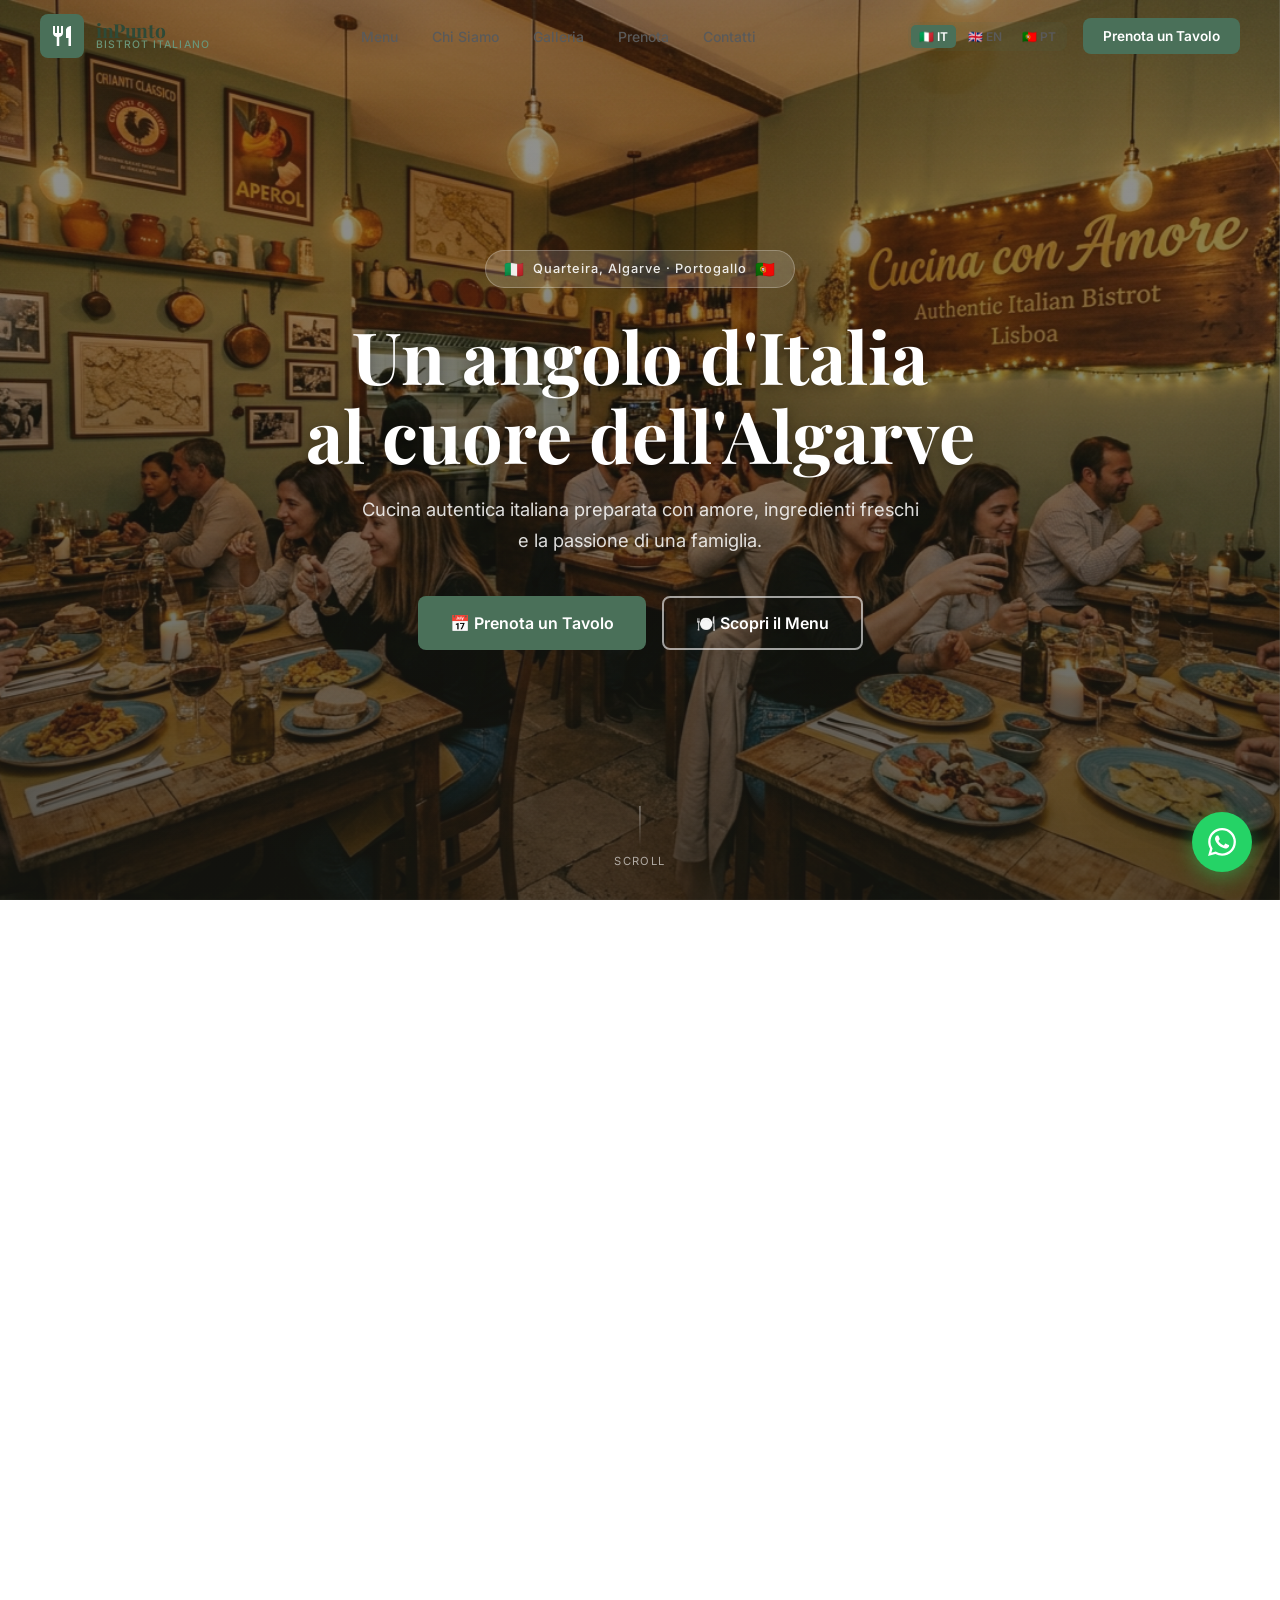
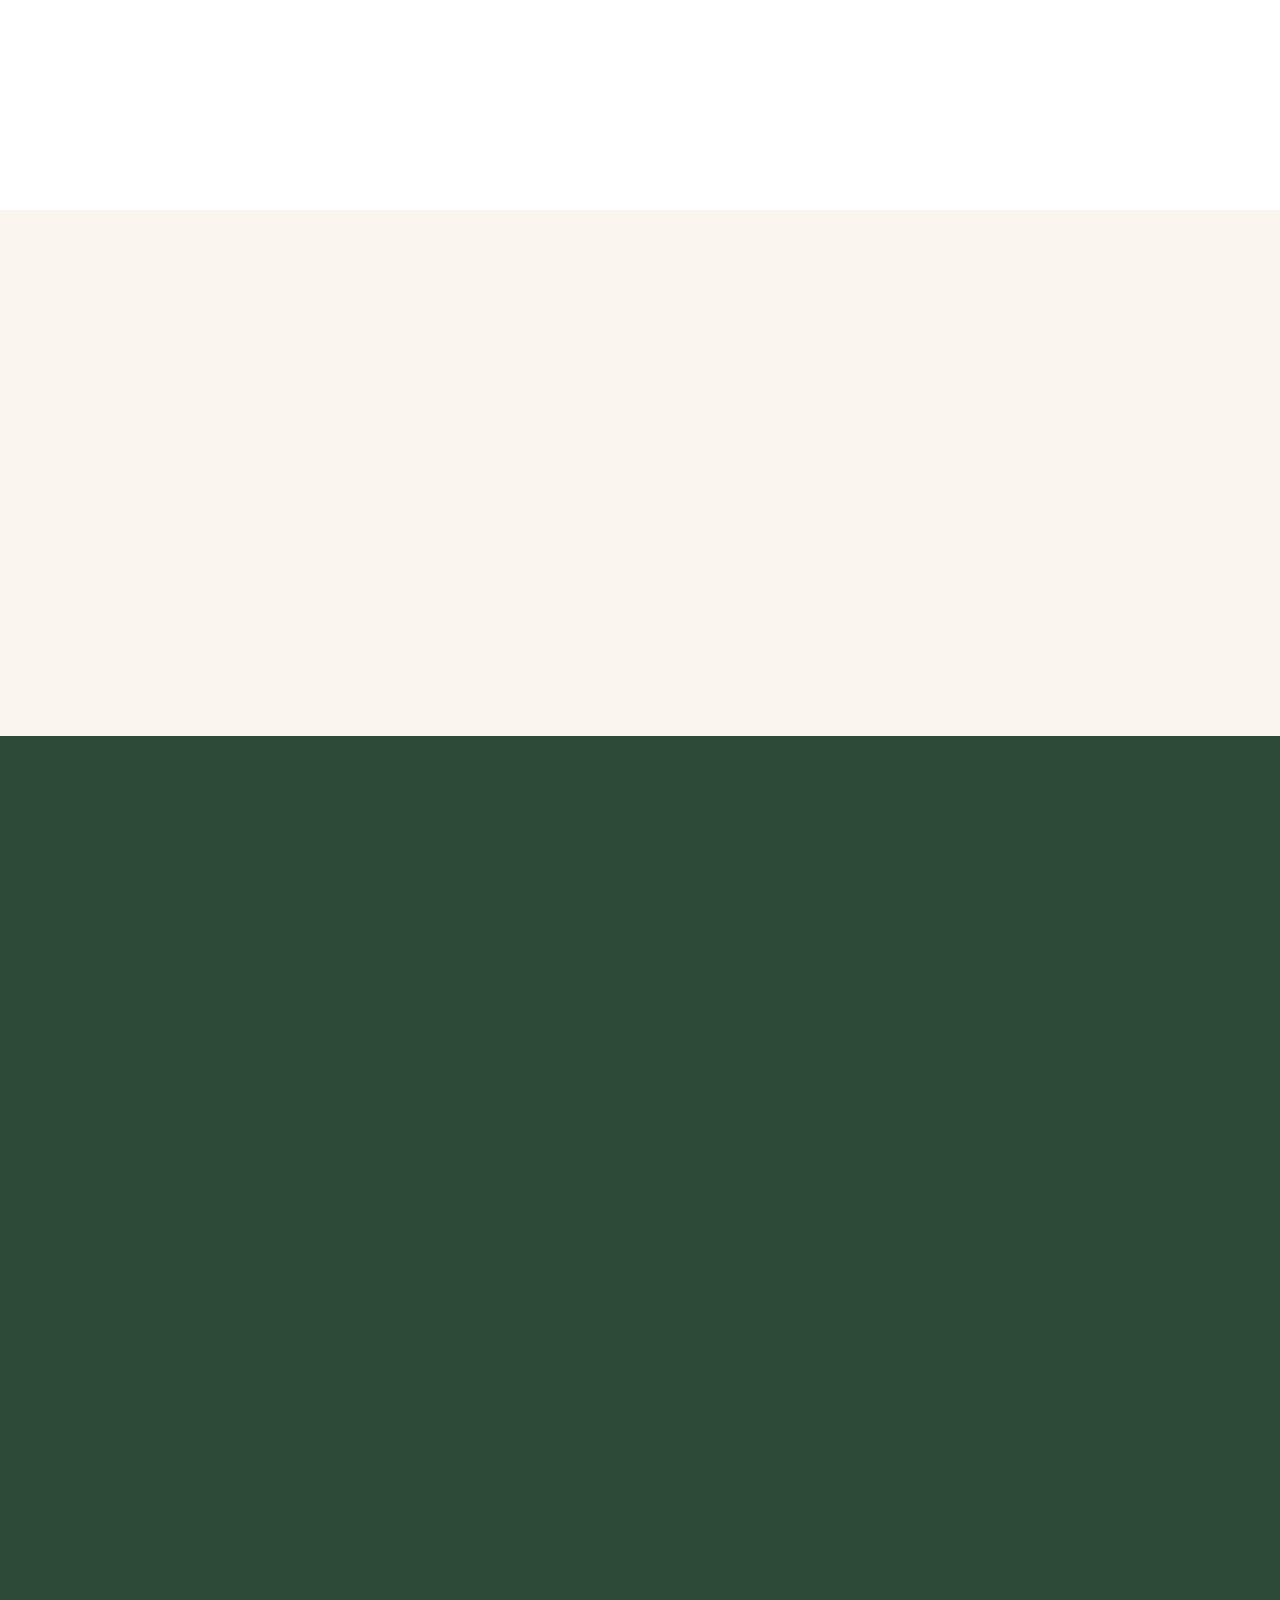
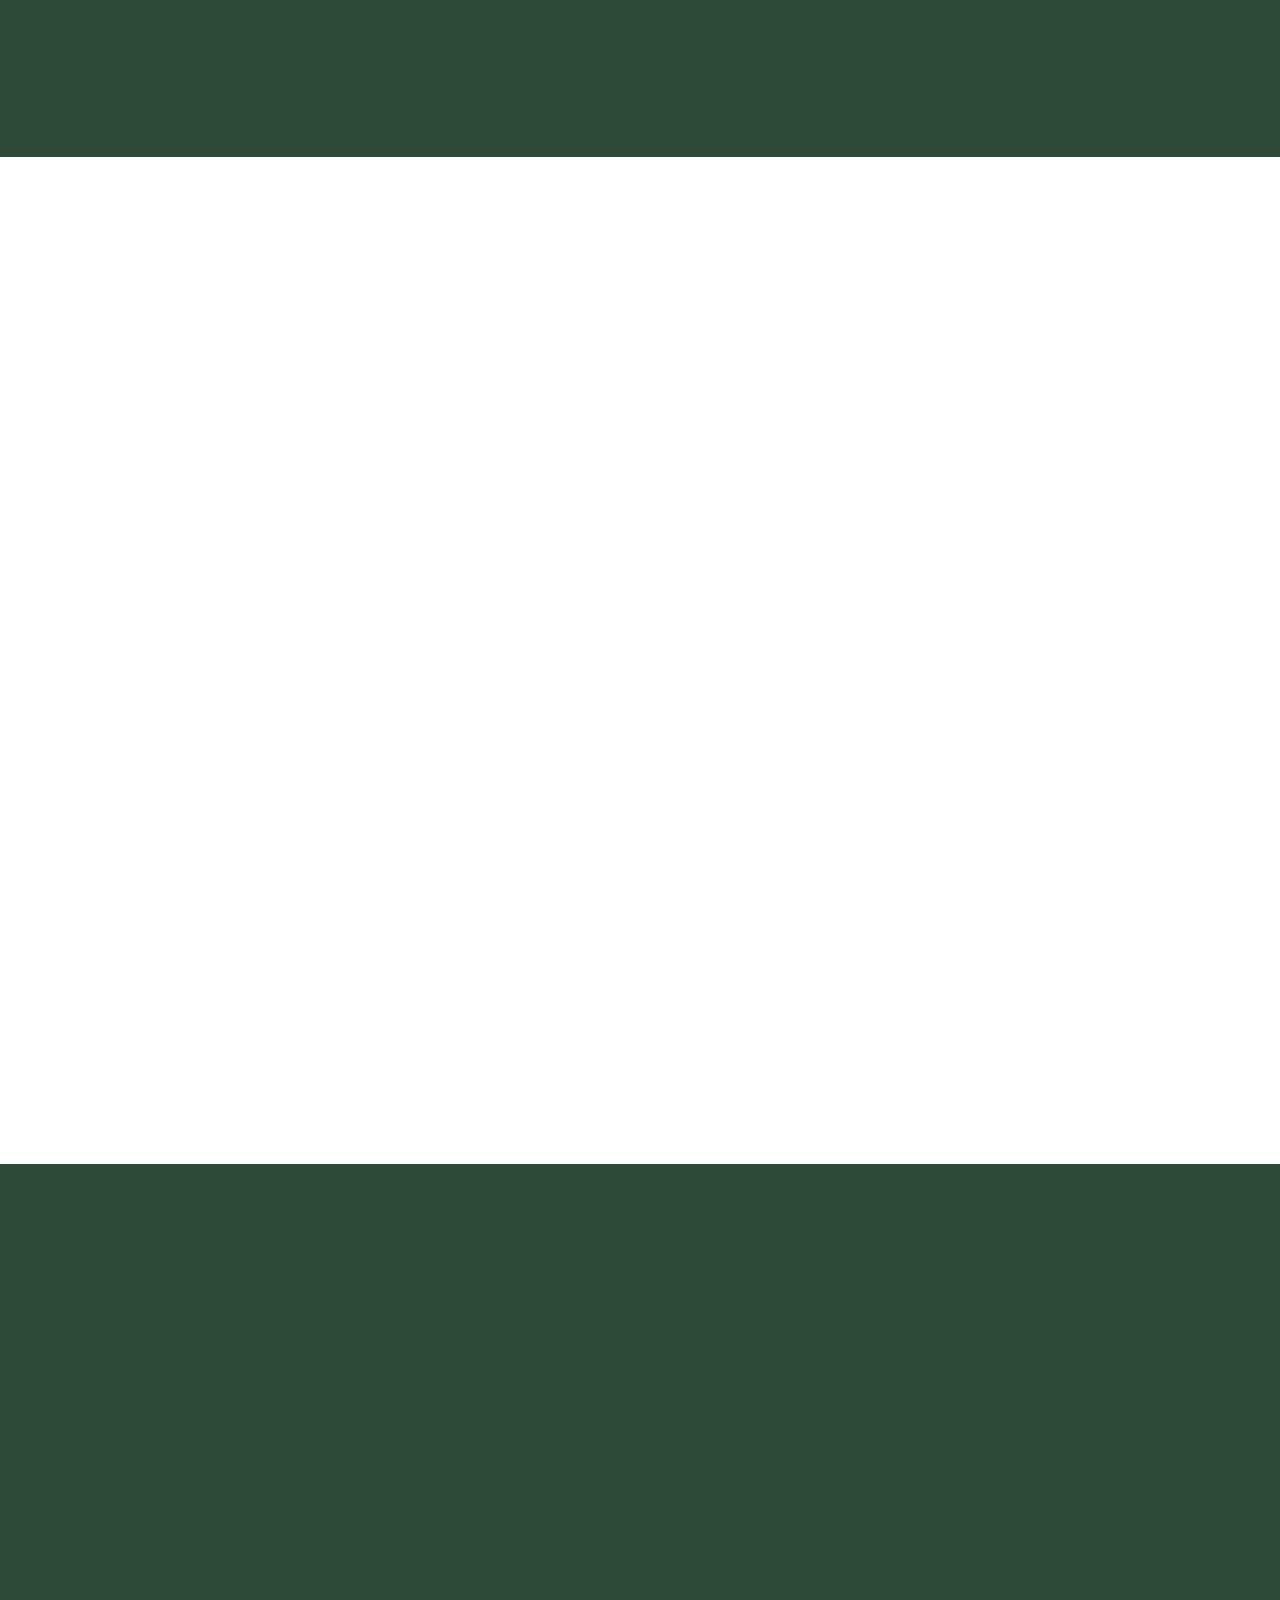
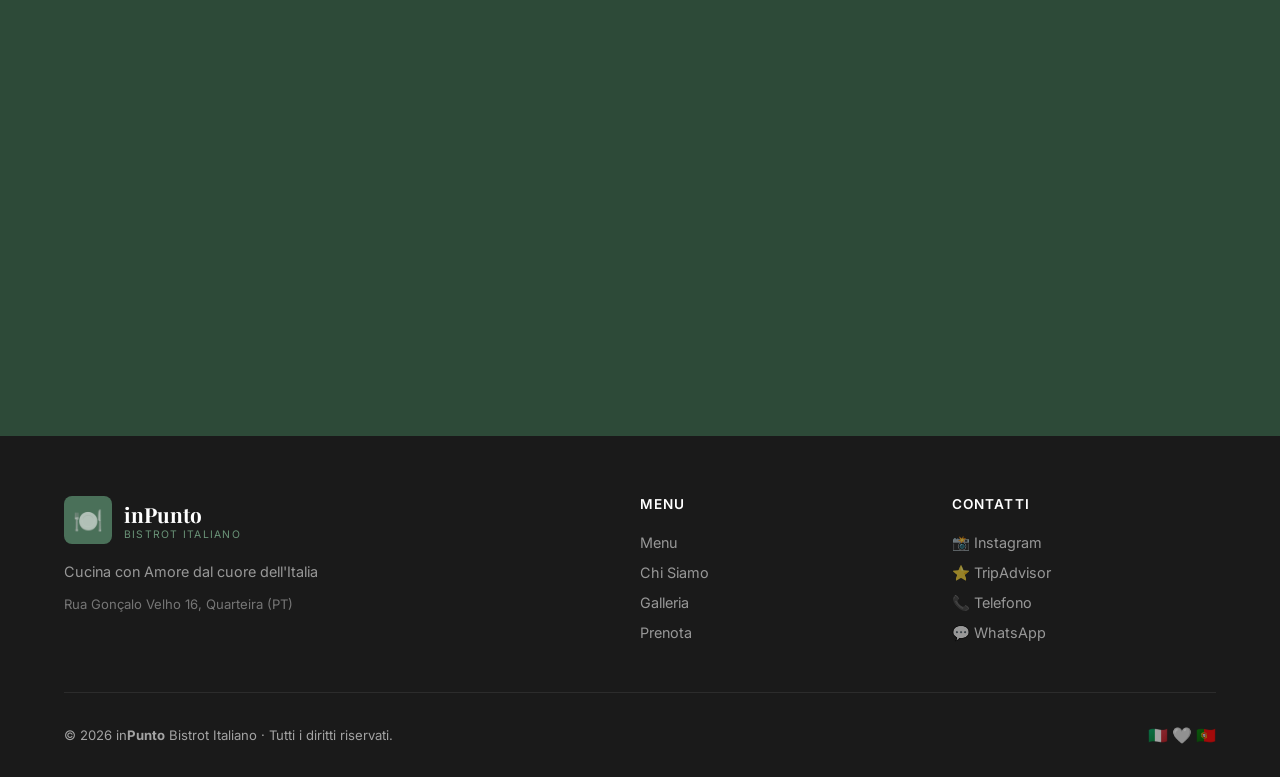
==== website/index.html @ 1feebe73 "feat(website): create full public website for In Punto Bistrot Italiano with hero, menu, gallery, re" ====
<!DOCTYPE html>
<html lang="it">
<head>
  <meta charset="UTF-8">
  <meta name="viewport" content="width=device-width, initial-scale=1.0, viewport-fit=cover">
  
  <!-- SEO -->
  <title>In Punto Bistrot Italiano — Quarteira, Algarve</title>
  <meta name="description" content="Autentica cucina italiana nel cuore dell'Algarve. Pasta fresca, pizze al padellino, taglieri e molto altro. Prenota il tuo tavolo a Quarteira, Portogallo.">
  <meta name="keywords" content="ristorante italiano Quarteira, bistrot italiano Algarve, in punto bistrot, cucina italiana Portogallo, prenotazione ristorante Quarteira">
  <meta name="author" content="In Punto Bistrot Italiano">
  <meta property="og:title" content="In Punto Bistrot Italiano — Quarteira">
  <meta property="og:description" content="Cucina italiana autentica nel cuore dell'Algarve. Prenota il tuo tavolo online.">
  <meta property="og:type" content="restaurant">
  <meta property="og:locale" content="it_IT">
  <link rel="canonical" href="https://manolo006.github.io/segnaore/website/">

  <!-- Favicon -->
  <link rel="icon" href="../img/icon.jpg" type="image/jpeg">
  <link rel="apple-touch-icon" href="../img/icon.jpg">

  <!-- Fonts -->
  <link rel="preconnect" href="https://fonts.googleapis.com">
  <link rel="preconnect" href="https://fonts.gstatic.com" crossorigin>
  <link href="https://fonts.googleapis.com/css2?family=Playfair+Display:ital,wght@0,400;0,600;0,700;1,400;1,600&family=Inter:wght@300;400;500;600&display=swap" rel="stylesheet">

  <!-- CSS -->
  <link rel="stylesheet" href="css/style.css">
</head>
<body>

  <!-- ═══════════════════════════════════════════
       NAVBAR
  ═══════════════════════════════════════════ -->
  <nav id="main-nav" role="navigation" aria-label="Navigazione principale">
    <div class="nav-inner">
      <!-- Logo -->
      <a href="#top" class="nav-logo" aria-label="In Punto Bistrot Italiano — Torna in cima">
        <div class="nav-logo__icon" aria-hidden="true">
          <!-- Fork & spoon icon -->
          <svg viewBox="0 0 24 24" xmlns="http://www.w3.org/2000/svg">
            <path d="M11 9H9V2H7v7H5V2H3v7c0 2.12 1.66 3.84 3.75 3.97V22h2.5v-9.03C11.34 12.84 13 11.12 13 9V2h-2v7zm5-3v8h2.5v8H21V2c-2.76 0-5 2.24-5 4z"/>
          </svg>
        </div>
        <div class="nav-logo__text">
          <span class="nav-logo__name">in<strong>Punto</strong></span>
          <span class="nav-logo__sub">Bistrot Italiano</span>
        </div>
      </a>

      <!-- Desktop links -->
      <ul class="nav-links" role="list">
        <li><a href="#menu"        class="nav-link" data-i18n="nav_menu">Menu</a></li>
        <li><a href="#about"       class="nav-link" data-i18n="nav_about">Chi Siamo</a></li>
        <li><a href="#gallery"     class="nav-link" data-i18n="nav_gallery">Galleria</a></li>
        <li><a href="#reservation" class="nav-link" data-i18n="nav_reserve">Prenota</a></li>
        <li><a href="#contact"     class="nav-link" data-i18n="nav_contact">Contatti</a></li>
      </ul>

      <!-- Right side: Lang + CTA -->
      <div class="nav-right">
        <div class="lang-switcher" aria-label="Seleziona lingua" role="group">
          <button class="lang-btn active" data-lang="it" aria-label="Italiano">🇮🇹 IT</button>
          <button class="lang-btn"        data-lang="en" aria-label="English">🇬🇧 EN</button>
          <button class="lang-btn"        data-lang="pt" aria-label="Português">🇵🇹 PT</button>
        </div>
        <a href="#reservation" class="nav-cta" data-i18n="nav_reserve_btn">Prenota un Tavolo</a>
        
        <!-- Hamburger -->
        <button class="hamburger" id="hamburger" aria-label="Apri menu" aria-expanded="false" aria-controls="mobile-menu">
          <span></span><span></span><span></span>
        </button>
      </div>
    </div>
  </nav>

  <!-- Mobile menu -->
  <div id="mobile-menu" role="menu" aria-labelledby="hamburger">
    <a href="#menu"        class="nav-link" role="menuitem" data-i18n="nav_menu">Menu</a>
    <a href="#about"       class="nav-link" role="menuitem" data-i18n="nav_about">Chi Siamo</a>
    <a href="#gallery"     class="nav-link" role="menuitem" data-i18n="nav_gallery">Galleria</a>
    <a href="#reservation" class="nav-link" role="menuitem" data-i18n="nav_reserve">Prenota</a>
    <a href="#contact"     class="nav-link" role="menuitem" data-i18n="nav_contact">Contatti</a>
    <div class="lang-switcher" style="margin-top:20px;" role="group" aria-label="Lingua">
      <button class="lang-btn active" data-lang="it">🇮🇹 IT</button>
      <button class="lang-btn"        data-lang="en">🇬🇧 EN</button>
      <button class="lang-btn"        data-lang="pt">🇵🇹 PT</button>
    </div>
  </div>

  <main id="top">

    <!-- ═══════════════════════════════════════════
         HERO
    ═══════════════════════════════════════════ -->
    <section class="hero" aria-label="Hero">
      <div class="hero__bg" role="img" aria-label="Interno del bistrot In Punto"></div>
      <div class="hero__overlay" aria-hidden="true"></div>
      
      <div class="hero__content">
        <div class="hero__tag">
          <span class="hero__flag">🇮🇹</span>
          <span data-i18n="hero_tag">Quarteira, Algarve · Portogallo</span>
          <span class="hero__flag">🇵🇹</span>
        </div>
        
        <h1 class="hero__title" data-i18n="hero_title">
          Un angolo d'Italia<br>al cuore dell'Algarve
        </h1>
        
        <p class="hero__subtitle" data-i18n="hero_subtitle">
          Cucina autentica italiana preparata con amore, ingredienti freschi e la passione di una famiglia.
        </p>
        
        <div class="hero__ctas">
          <a href="#reservation" class="btn-primary" data-i18n="hero_cta_primary">
            📅 Prenota un Tavolo
          </a>
          <a href="#menu" class="btn-outline" data-i18n="hero_cta_secondary">
            🍽️ Scopri il Menu
          </a>
        </div>
      </div>

      <div class="hero__scroll" aria-hidden="true">
        <div class="hero__scroll-line"></div>
        <span>scroll</span>
      </div>
    </section>

    <!-- ═══════════════════════════════════════════
         ABOUT
    ═══════════════════════════════════════════ -->
    <section id="about" aria-labelledby="about-title">
      <div class="container">
        <div class="about-grid">
          <!-- Image side -->
          <div class="animate-on-scroll">
            <div class="about__img-wrap">
              <img 
                src="https://raw.githubusercontent.com/Manolo006/segnaore/main/website/img/hero.jpg" 
                alt="Interno del bistrot In Punto, con pareti verdi e atmosfera calda"
                class="about__img"
                loading="lazy"
              >
              <div class="about__badge">
                <div class="about__badge-icon">🤌</div>
                <div class="about__badge-text">"Cucina<br>con Amore"</div>
                <div class="about__badge-sub">La nostra filosofia</div>
              </div>
            </div>
          </div>

          <!-- Text side -->
          <div class="about__text">
            <div class="animate-on-scroll" data-delay="1">
              <span class="section-tag" data-i18n="about_tag">La Nostra Storia</span>
              <h2 id="about-title" class="section-title" data-i18n="about_title">Cucina con Amore</h2>
            </div>
            <div class="animate-on-scroll" data-delay="2">
              <p data-i18n="about_text1">
                In Punto Bistrot Italiano è nato dal sogno di portare i sapori autentici della cucina italiana nel cuore dell'Algarve. Un progetto familiare, costruito con passione, dedizione e tanto amore per il cibo.
              </p>
              <p data-i18n="about_text2">
                Ogni piatto che serviamo racconta una storia: ingredienti selezionati, ricette tramandate e una cura artigianale che si sente al primo morso. Benvenuti nella nostra tavola.
              </p>
            </div>

            <div class="about-pillars animate-on-scroll" data-delay="3">
              <div class="pillar">
                <div class="pillar__icon">🏛️</div>
                <h3 class="pillar__title" data-i18n="about_p1_title">Tradizione</h3>
                <p class="pillar__text" data-i18n="about_p1_text">Ricette autentiche dalla tradizione italiana, preparate ogni giorno con cura.</p>
              </div>
              <div class="pillar">
                <div class="pillar__icon">🌿</div>
                <h3 class="pillar__title" data-i18n="about_p2_title">Freschezza</h3>
                <p class="pillar__text" data-i18n="about_p2_text">Ingredienti freschi e di qualità, selezionati ogni mattina.</p>
              </div>
              <div class="pillar">
                <div class="pillar__icon">🏠</div>
                <h3 class="pillar__title" data-i18n="about_p3_title">Accoglienza</h3>
                <p class="pillar__text" data-i18n="about_p3_text">Un ambiente caldo e familiare dove ogni ospite è trattato come a casa.</p>
              </div>
            </div>
          </div>
        </div>
      </div>
    </section>

    <!-- ═══════════════════════════════════════════
         MENU
    ═══════════════════════════════════════════ -->
    <section id="menu" aria-labelledby="menu-title">
      <div class="container">
        <div class="menu-header animate-on-scroll">
          <span class="section-tag" data-i18n="menu_tag">Il Nostro Menu</span>
          <h2 id="menu-title" class="section-title" data-i18n="menu_title">I Sapori di Casa</h2>
          <p class="section-subtitle" data-i18n="menu_subtitle">
            Ogni piatto è preparato al momento con ingredienti freschi e ricette autentiche.
          </p>
        </div>

        <!-- Category tabs -->
        <div id="menu-tabs" role="tablist" aria-label="Categorie menu"></div>

        <!-- Items grid -->
        <div id="menu-grid" role="list" aria-live="polite" aria-label="Piatti del menu"></div>
      </div>
    </section>

    <!-- ═══════════════════════════════════════════
         GALLERY
    ═══════════════════════════════════════════ -->
    <section id="gallery" aria-labelledby="gallery-title">
      <div class="container">
        <div class="gallery-header animate-on-scroll">
          <span class="section-tag" data-i18n="gallery_tag">La Nostra Atmosfera</span>
          <h2 id="gallery-title" class="section-title" data-i18n="gallery_title">Vivi l'Esperienza</h2>
          <p class="section-subtitle" data-i18n="gallery_subtitle">
            Luce calda, tavoli di legno, e il profumo della cucina italiana.
          </p>
        </div>

        <div class="gallery-grid animate-on-scroll" data-delay="2">
          <!-- Images from TripAdvisor-style real photos embedded via GitHub raw -->
          <div class="gallery-item" role="button" tabindex="0" aria-label="Esterno del locale">
            <img 
              src="https://raw.githubusercontent.com/Manolo006/segnaore/main/website/img/hero.jpg" 
              alt="Esterno del bistrot In Punto a Quarteira"
              loading="lazy"
            >
            <div class="gallery-item__overlay" aria-hidden="true">
              <svg viewBox="0 0 24 24" xmlns="http://www.w3.org/2000/svg"><path d="M15.5 14h-.79l-.28-.27C15.41 12.59 16 11.11 16 9.5 16 5.91 13.09 3 9.5 3S3 5.91 3 9.5 5.91 16 9.5 16c1.61 0 3.09-.59 4.23-1.57l.27.28v.79l5 4.99L20.49 19l-4.99-5zm-6 0C7.01 14 5 11.99 5 9.5S7.01 5 9.5 5 14 7.01 14 9.5 11.99 14 9.5 14z"/></svg>
            </div>
          </div>

          <div class="gallery-item" role="button" tabindex="0" aria-label="Sala interna verde">
            <img 
              src="https://dynamic-media-cdn.tripadvisor.com/media/photo-o/2c/c8/a9/02/interno-del-bistrot.jpg?w=700&h=-1&s=1" 
              alt="Sala interna con pareti verdi e arredamento rustico"
              loading="lazy"
              onerror="this.src='https://raw.githubusercontent.com/Manolo006/segnaore/main/website/img/hero.jpg'"
            >
            <div class="gallery-item__overlay" aria-hidden="true">
              <svg viewBox="0 0 24 24" xmlns="http://www.w3.org/2000/svg"><path d="M15.5 14h-.79l-.28-.27C15.41 12.59 16 11.11 16 9.5 16 5.91 13.09 3 9.5 3S3 5.91 3 9.5 5.91 16 9.5 16c1.61 0 3.09-.59 4.23-1.57l.27.28v.79l5 4.99L20.49 19l-4.99-5zm-6 0C7.01 14 5 11.99 5 9.5S7.01 5 9.5 5 14 7.01 14 9.5 11.99 14 9.5 14z"/></svg>
            </div>
          </div>

          <div class="gallery-item" role="button" tabindex="0" aria-label="Terrazza esterna">
            <img 
              src="https://raw.githubusercontent.com/Manolo006/segnaore/main/website/img/hero.jpg" 
              alt="Terrazza del bistrot con fiori e tavolini all'aperto"
              loading="lazy"
            >
            <div class="gallery-item__overlay" aria-hidden="true">
              <svg viewBox="0 0 24 24" xmlns="http://www.w3.org/2000/svg"><path d="M15.5 14h-.79l-.28-.27C15.41 12.59 16 11.11 16 9.5 16 5.91 13.09 3 9.5 3S3 5.91 3 9.5 5.91 16 9.5 16c1.61 0 3.09-.59 4.23-1.57l.27.28v.79l5 4.99L20.49 19l-4.99-5zm-6 0C7.01 14 5 11.99 5 9.5S7.01 5 9.5 5 14 7.01 14 9.5 11.99 14 9.5 14z"/></svg>
            </div>
          </div>

          <div class="gallery-item" role="button" tabindex="0" aria-label="Apparecchiatura tavolo">
            <img 
              src="https://raw.githubusercontent.com/Manolo006/segnaore/main/website/img/hero.jpg" 
              alt="Tavolo apparecchiato con piatti in ceramica blu e bicchieri da vino"
              loading="lazy"
            >
            <div class="gallery-item__overlay" aria-hidden="true">
              <svg viewBox="0 0 24 24" xmlns="http://www.w3.org/2000/svg"><path d="M15.5 14h-.79l-.28-.27C15.41 12.59 16 11.11 16 9.5 16 5.91 13.09 3 9.5 3S3 5.91 3 9.5 5.91 16 9.5 16c1.61 0 3.09-.59 4.23-1.57l.27.28v.79l5 4.99L20.49 19l-4.99-5zm-6 0C7.01 14 5 11.99 5 9.5S7.01 5 9.5 5 14 7.01 14 9.5 11.99 14 9.5 14z"/></svg>
            </div>
          </div>

          <div class="gallery-item" role="button" tabindex="0" aria-label="Bar interno">
            <img 
              src="https://raw.githubusercontent.com/Manolo006/segnaore/main/website/img/hero.jpg" 
              alt="Area bar interna con botti di vino e decorazioni italiane"
              loading="lazy"
            >
            <div class="gallery-item__overlay" aria-hidden="true">
              <svg viewBox="0 0 24 24" xmlns="http://www.w3.org/2000/svg"><path d="M15.5 14h-.79l-.28-.27C15.41 12.59 16 11.11 16 9.5 16 5.91 13.09 3 9.5 3S3 5.91 3 9.5 5.91 16 9.5 16c1.61 0 3.09-.59 4.23-1.57l.27.28v.79l5 4.99L20.49 19l-4.99-5zm-6 0C7.01 14 5 11.99 5 9.5S7.01 5 9.5 5 14 7.01 14 9.5 11.99 14 9.5 14z"/></svg>
            </div>
          </div>

          <div class="gallery-item" role="button" tabindex="0" aria-label="Il team In Punto">
            <img 
              src="https://raw.githubusercontent.com/Manolo006/segnaore/main/website/img/hero.jpg" 
              alt="Il team di In Punto davanti al bistrot"
              loading="lazy"
            >
            <div class="gallery-item__overlay" aria-hidden="true">
              <svg viewBox="0 0 24 24" xmlns="http://www.w3.org/2000/svg"><path d="M15.5 14h-.79l-.28-.27C15.41 12.59 16 11.11 16 9.5 16 5.91 13.09 3 9.5 3S3 5.91 3 9.5 5.91 16 9.5 16c1.61 0 3.09-.59 4.23-1.57l.27.28v.79l5 4.99L20.49 19l-4.99-5zm-6 0C7.01 14 5 11.99 5 9.5S7.01 5 9.5 5 14 7.01 14 9.5 11.99 14 9.5 14z"/></svg>
            </div>
          </div>
        </div>
      </div>

      <!-- Lightbox -->
      <div id="lightbox-overlay" role="dialog" aria-modal="true" aria-label="Visualizzazione immagine">
        <button id="lightbox-close" class="lightbox-btn" aria-label="Chiudi">✕</button>
        <button id="lightbox-prev"  class="lightbox-btn" aria-label="Immagine precedente">‹</button>
        <img id="lightbox-img" src="" alt="" />
        <button id="lightbox-next"  class="lightbox-btn" aria-label="Immagine successiva">›</button>
      </div>
    </section>

    <!-- ═══════════════════════════════════════════
         RESERVATION
    ═══════════════════════════════════════════ -->
    <section id="reservation" aria-labelledby="reservation-title">
      <div class="container">
        <div class="reservation-grid">
          <!-- Info side -->
          <div class="animate-on-scroll">
            <span class="section-tag" data-i18n="reserve_tag">Prenota il tuo Tavolo</span>
            <h2 id="reservation-title" class="section-title" data-i18n="reserve_title">Ti aspettiamo a Tavola</h2>
            <p class="section-subtitle" data-i18n="reserve_subtitle">
              Prenota il tuo tavolo in pochi secondi. Ti invieremo una conferma il prima possibile.
            </p>

            <div class="reservation-info__media" style="margin-top:32px;">
              <img 
                src="https://raw.githubusercontent.com/Manolo006/segnaore/main/website/img/hero.jpg" 
                alt="Sala del bistrot In Punto"
                loading="lazy"
              >
            </div>

            <div class="reservation-info__quote">
              <blockquote>
                "Un'esperienza che ti porta direttamente in Italia, a due passi dall'oceano."
              </blockquote>
              <cite>— Un cliente soddisfatto su TripAdvisor ⭐⭐⭐⭐⭐</cite>
            </div>
          </div>

          <!-- Form side -->
          <div class="animate-on-scroll" data-delay="2">
            <form id="reservation-form" class="reservation-form" novalidate>
              <div class="form-group">
                <label class="form-label" for="res-name" data-i18n="form_name_label">Nome e Cognome *</label>
                <input 
                  type="text" 
                  id="res-name" 
                  class="form-input" 
                  data-i18n="form_name"
                  placeholder="Nome e Cognome"
                  autocomplete="name"
                  required
                >
              </div>

              <div class="form-row">
                <div class="form-group">
                  <label class="form-label" for="res-email" data-i18n="form_email_label">Email *</label>
                  <input 
                    type="email" 
                    id="res-email" 
                    class="form-input" 
                    data-i18n="form_email"
                    placeholder="email@esempio.com"
                    autocomplete="email"
                    required
                  >
                </div>
                <div class="form-group">
                  <label class="form-label" for="res-phone" data-i18n="form_phone_label">Telefono *</label>
                  <input 
                    type="tel" 
                    id="res-phone" 
                    class="form-input" 
                    data-i18n="form_phone"
                    placeholder="+351 000 000 000"
                    autocomplete="tel"
                    required
                  >
                </div>
              </div>

              <div class="form-row">
                <div class="form-group">
                  <label class="form-label" for="res-date" data-i18n="form_date_label">Data *</label>
                  <input type="date" id="res-date" class="form-input" required>
                </div>
                <div class="form-group">
                  <label class="form-label" for="res-time" data-i18n="form_time_label">Ora *</label>
                  <input type="time" id="res-time" class="form-input" min="12:00" max="22:00" value="20:00" required>
                </div>
              </div>

              <div class="form-group">
                <label class="form-label" for="res-guests" data-i18n="form_guests_label">N° Persone *</label>
                <select id="res-guests" class="form-input" required>
                  <option value="">—</option>
                  <option value="1">1 persona</option>
                  <option value="2">2 persone</option>
                  <option value="3">3 persone</option>
                  <option value="4">4 persone</option>
                  <option value="5">5 persone</option>
                  <option value="6">6 persone</option>
                  <option value="7">7 persone</option>
                  <option value="8">8+ persone</option>
                </select>
              </div>

              <div class="form-group">
                <label class="form-label" for="res-notes" data-i18n="form_notes_label">Note</label>
                <textarea 
                  id="res-notes" 
                  class="form-input" 
                  data-i18n="form_notes"
                  placeholder="Allergie, occasioni speciali, preferenze di posto..."
                  rows="3"
                ></textarea>
              </div>

              <button type="submit" id="res-submit" class="btn-reserve">
                <span>📅</span>
                <span data-i18n="form_submit">Conferma Prenotazione</span>
              </button>

              <div id="reservation-success" role="alert">
                <div class="success-title" data-i18n="form_success_title">Prenotazione Ricevuta! 🎉</div>
                <p data-i18n="form_success_text">
                  Grazie per aver scelto In Punto! Ti contatteremo presto per confermare il tavolo.
                </p>
              </div>

              <div id="reservation-error" role="alert" aria-live="assertive"></div>
            </form>
          </div>
        </div>
      </div>
    </section>

    <!-- ═══════════════════════════════════════════
         CONTACT
    ═══════════════════════════════════════════ -->
    <section id="contact" aria-labelledby="contact-title">
      <div class="container">
        <div class="contact-grid">
          <!-- Info -->
          <div class="contact-info animate-on-scroll">
            <span class="section-tag" data-i18n="contact_tag">Dove Siamo</span>
            <h2 id="contact-title" class="section-title" data-i18n="contact_title">Vieni a Trovarci</h2>

            <div class="contact-items">
              <div class="contact-item">
                <div class="contact-item__icon" aria-hidden="true">📍</div>
                <div>
                  <div class="contact-item__label" data-i18n="contact_address_label">Indirizzo</div>
                  <div class="contact-item__value">
                    <a 
                      href="https://maps.google.com/?q=In+Punto+Bistrot+Italiano+Quarteira" 
                      target="_blank" 
                      rel="noopener noreferrer"
                      data-i18n="contact_address"
                    >
                      Rua Gonçalo Velho 16,<br>8125-161 Quarteira, Portogallo
                    </a>
                  </div>
                </div>
              </div>

              <div class="contact-item">
                <div class="contact-item__icon" aria-hidden="true">🕐</div>
                <div>
                  <div class="contact-item__label" data-i18n="contact_hours_label">Orari</div>
                  <div class="contact-item__value" data-i18n="contact_hours">
                    Mar–Dom: 12:00–22:30<br>Lunedì: Chiuso
                  </div>
                </div>
              </div>

              <div class="contact-item">
                <div class="contact-item__icon" aria-hidden="true">📞</div>
                <div>
                  <div class="contact-item__label" data-i18n="contact_phone_label">Telefono</div>
                  <div class="contact-item__value">
                    <a href="tel:+351000000000">+351 000 000 000</a>
                  </div>
                </div>
              </div>

              <div class="contact-item">
                <div class="contact-item__icon" aria-hidden="true">📱</div>
                <div>
                  <div class="contact-item__label" data-i18n="contact_social_label">Seguici</div>
                  <div class="contact-item__value">
                    <div class="social-links">
                      <a 
                        href="https://www.instagram.com/inpuntobistrot" 
                        target="_blank" 
                        rel="noopener noreferrer" 
                        class="social-link"
                        aria-label="Seguici su Instagram"
                      >
                        📸 Instagram
                      </a>
                      <a 
                        href="https://www.tripadvisor.it/Restaurant_Review-g580249-d34397758-Reviews-In_Punto_Bistrot_Italiano-Quarteira_Faro_District_Algarve.html" 
                        target="_blank" 
                        rel="noopener noreferrer" 
                        class="social-link"
                        aria-label="Recensioni su TripAdvisor"
                      >
                        ⭐ TripAdvisor
                      </a>
                    </div>
                  </div>
                </div>
              </div>
            </div>

            <a 
              href="https://wa.me/351000000000?text=Ciao!%20Vorrei%20prenotare%20un%20tavolo%20a%20In%20Punto%20Bistrot%20Italiano." 
              target="_blank" 
              rel="noopener noreferrer"
              class="whatsapp-cta"
              style="margin-top:32px;"
              aria-label="Contattaci su WhatsApp"
            >
              <svg width="22" height="22" viewBox="0 0 24 24" fill="white"><path d="M17.472 14.382c-.297-.149-1.758-.867-2.03-.967-.273-.099-.471-.148-.67.15-.197.297-.767.966-.94 1.164-.173.199-.347.223-.644.075-.297-.15-1.255-.463-2.39-1.475-.883-.788-1.48-1.761-1.653-2.059-.173-.297-.018-.458.13-.606.134-.133.298-.347.446-.52.149-.174.198-.298.298-.497.099-.198.05-.371-.025-.52-.075-.149-.669-1.612-.916-2.207-.242-.579-.487-.5-.669-.51-.173-.008-.371-.01-.57-.01-.198 0-.52.074-.792.372-.272.297-1.04 1.016-1.04 2.479 0 1.462 1.065 2.875 1.213 3.074.149.198 2.096 3.2 5.077 4.487.709.306 1.262.489 1.694.625.712.227 1.36.195 1.871.118.571-.085 1.758-.719 2.006-1.413.248-.694.248-1.289.173-1.413-.074-.124-.272-.198-.57-.347m-5.421 7.403h-.004a9.87 9.87 0 01-5.031-1.378l-.361-.214-3.741.982.998-3.648-.235-.374a9.86 9.86 0 01-1.51-5.26c.001-5.45 4.436-9.884 9.888-9.884 2.64 0 5.122 1.03 6.988 2.898a9.825 9.825 0 012.893 6.994c-.003 5.45-4.437 9.884-9.885 9.884m8.413-18.297A11.815 11.815 0 0012.05 0C5.495 0 .16 5.335.157 11.892c0 2.096.547 4.142 1.588 5.945L.057 24l6.305-1.654a11.882 11.882 0 005.683 1.448h.005c6.554 0 11.890-5.335 11.893-11.893a11.821 11.821 0 00-3.48-8.413Z"/></svg>
              Chatta su WhatsApp
            </a>
          </div>

          <!-- Map -->
          <div class="animate-on-scroll" data-delay="2">
            <div class="map-wrap">
              <iframe 
                title="Mappa In Punto Bistrot Italiano Quarteira"
                src="https://www.google.com/maps/embed?pb=!1m18!1m12!1m3!1d3153.1!2d-8.1033!3d37.065!2m3!1f0!2f0!3f0!3m2!1i1024!2i768!4f13.1!3m3!1m2!1s0x0%3A0x0!2sIn+Punto+Bistrot+Italiano!5e0!3m2!1sit!2sit!4v1620000000000!5m2!1sit!2sit" 
                allowfullscreen="" 
                loading="lazy" 
                referrerpolicy="no-referrer-when-downgrade"
              ></iframe>
            </div>

            <!-- Review highlight -->
            <div style="margin-top:24px; background:rgba(255,255,255,0.06); border:1px solid rgba(255,255,255,0.1); border-radius:16px; padding:24px;">
              <div style="display:flex; gap:16px; align-items:flex-start;">
                <div style="font-size:2rem; flex-shrink:0;">⭐</div>
                <div>
                  <div style="display:flex; gap:4px; margin-bottom:8px;">
                    <span style="color:#f59e0b; font-size:1rem;">★★★★★</span>
                  </div>
                  <p style="color:rgba(255,255,255,0.8); font-size:0.9rem; line-height:1.6; font-style:italic;">
                    "Ottima pasta, ambiente accogliente e personale gentilissimo. Un angolo d'Italia in Portogallo. Torneremo!"
                  </p>
                  <span style="color:rgba(255,255,255,0.45); font-size:0.75rem; margin-top:8px; display:block;">— Recensione su TripAdvisor</span>
                </div>
              </div>

              <a 
                href="https://www.tripadvisor.it/Restaurant_Review-g580249-d34397758-Reviews-In_Punto_Bistrot_Italiano-Quarteira_Faro_District_Algarve.html"
                target="_blank"
                rel="noopener noreferrer"
                style="display:flex; align-items:center; gap:8px; margin-top:20px; background:rgba(255,255,255,0.08); border:1px solid rgba(255,255,255,0.15); color:rgba(255,255,255,0.8); font-size:0.85rem; font-weight:600; padding:10px 18px; border-radius:10px; transition:all 0.3s ease; text-decoration:none; width:fit-content;"
              >
                Leggi tutte le recensioni →
              </a>
            </div>
          </div>
        </div>
      </div>
    </section>

  </main>

  <!-- ═══════════════════════════════════════════
       FOOTER
  ═══════════════════════════════════════════ -->
  <footer role="contentinfo">
    <div class="container">
      <div class="footer-grid">
        <!-- Brand -->
        <div class="footer-brand">
          <div class="footer-brand__logo">
            <div class="footer-brand__icon" aria-hidden="true">🍽️</div>
            <div>
              <div class="footer-brand__name">in<strong>Punto</strong></div>
              <div class="footer-brand__sub">Bistrot Italiano</div>
            </div>
          </div>
          <p data-i18n="footer_tagline" style="color:rgba(255,255,255,0.55);">
            Cucina con Amore dal cuore dell'Italia
          </p>
          <p style="color:rgba(255,255,255,0.4); font-size:0.82rem;" data-i18n="footer_address">
            Rua Gonçalo Velho 16, Quarteira (PT)
          </p>
        </div>

        <!-- Nav -->
        <div class="footer-col">
          <div class="footer-col__title">Menu</div>
          <ul role="list">
            <li><a href="#menu"        data-i18n="footer_nav_menu">Menu</a></li>
            <li><a href="#about"       data-i18n="footer_nav_about">Chi Siamo</a></li>
            <li><a href="#gallery"     data-i18n="footer_nav_gallery">Galleria</a></li>
            <li><a href="#reservation" data-i18n="footer_nav_reserve">Prenota</a></li>
          </ul>
        </div>

        <!-- Social -->
        <div class="footer-col">
          <div class="footer-col__title">Contatti</div>
          <ul role="list">
            <li><a href="https://www.instagram.com/inpuntobistrot" target="_blank" rel="noopener noreferrer">📸 Instagram</a></li>
            <li>
              <a 
                href="https://www.tripadvisor.it/Restaurant_Review-g580249-d34397758-Reviews-In_Punto_Bistrot_Italiano-Quarteira_Faro_District_Algarve.html" 
                target="_blank" rel="noopener noreferrer"
              >
                ⭐ TripAdvisor
              </a>
            </li>
            <li><a href="tel:+351000000000">📞 Telefono</a></li>
            <li>
              <a href="https://wa.me/351000000000" target="_blank" rel="noopener noreferrer">
                💬 WhatsApp
              </a>
            </li>
          </ul>
        </div>
      </div>

      <div class="footer-bottom">
        <p>© <span id="footer-year"></span> in<strong>Punto</strong> Bistrot Italiano · <span data-i18n="footer_rights">Tutti i diritti riservati.</span></p>
        <span class="footer-flag" aria-hidden="true">🇮🇹 🤍 🇵🇹</span>
      </div>
    </div>
  </footer>

  <!-- ═══════════════════════════════════════════
       FLOATING WHATSAPP BUTTON
  ═══════════════════════════════════════════ -->
  <a 
    id="whatsapp-float"
    href="https://wa.me/351000000000?text=Ciao!%20Vorrei%20prenotare%20un%20tavolo%20a%20In%20Punto%20Bistrot%20Italiano." 
    target="_blank" 
    rel="noopener noreferrer"
    aria-label="Contattaci su WhatsApp"
  >
    <svg viewBox="0 0 24 24" xmlns="http://www.w3.org/2000/svg">
      <path d="M17.472 14.382c-.297-.149-1.758-.867-2.03-.967-.273-.099-.471-.148-.67.15-.197.297-.767.966-.94 1.164-.173.199-.347.223-.644.075-.297-.15-1.255-.463-2.39-1.475-.883-.788-1.48-1.761-1.653-2.059-.173-.297-.018-.458.13-.606.134-.133.298-.347.446-.52.149-.174.198-.298.298-.497.099-.198.05-.371-.025-.52-.075-.149-.669-1.612-.916-2.207-.242-.579-.487-.5-.669-.51-.173-.008-.371-.01-.57-.01-.198 0-.52.074-.792.372-.272.297-1.04 1.016-1.04 2.479 0 1.462 1.065 2.875 1.213 3.074.149.198 2.096 3.2 5.077 4.487.709.306 1.262.489 1.694.625.712.227 1.36.195 1.871.118.571-.085 1.758-.719 2.006-1.413.248-.694.248-1.289.173-1.413-.074-.124-.272-.198-.57-.347m-5.421 7.403h-.004a9.87 9.87 0 01-5.031-1.378l-.361-.214-3.741.982.998-3.648-.235-.374a9.86 9.86 0 01-1.51-5.26c.001-5.45 4.436-9.884 9.888-9.884 2.64 0 5.122 1.03 6.988 2.898a9.825 9.825 0 012.893 6.994c-.003 5.45-4.437 9.884-9.885 9.884m8.413-18.297A11.815 11.815 0 0012.05 0C5.495 0 .16 5.335.157 11.892c0 2.096.547 4.142 1.588 5.945L.057 24l6.305-1.654a11.882 11.882 0 005.683 1.448h.005c6.554 0 11.890-5.335 11.893-11.893a11.821 11.821 0 00-3.48-8.413Z"/>
    </svg>
  </a>

  <!-- ═══════════════════════════════════════════
       SCRIPTS
  ═══════════════════════════════════════════ -->
  <script>
    // Footer year auto-update
    document.getElementById('footer-year').textContent = new Date().getFullYear();
  </script>

  <script type="module" src="js/main.js"></script>

</body>
</html>
---- website/css/style.css ----
/* ================================================
   In Punto Bistrot Italiano — Public Website CSS
   Design: Sage Green · Warm Wood · Italian Rustic-Chic
   ================================================ */

/* ── Google Fonts ─────────────────────────────── */
@import url('https://fonts.googleapis.com/css2?family=Playfair+Display:ital,wght@0,400;0,600;0,700;1,400;1,600&family=Inter:wght@300;400;500;600&display=swap');

/* ── CSS Variables ────────────────────────────── */
:root {
  --verde:       #4a7059;
  --verde-dark:  #2d4a38;
  --verde-light: #6a9478;
  --verde-pale:  #e8f0ea;
  --oro:         #c49a3c;
  --oro-light:   #e8c97a;
  --crema:       #faf6ef;
  --crema-dark:  #f0e8d8;
  --legno:       #c8a97e;
  --legno-dark:  #8b6e4e;
  --bianco:      #ffffff;
  --nero:        #1a1a1a;
  --grigio:      #5a5a5a;
  --grigio-light:#9a9a9a;
  --rosso:       #c0392b;
  --blu-piatto:  #5b7fa6;

  --font-serif: 'Playfair Display', Georgia, serif;
  --font-sans:  'Inter', system-ui, sans-serif;

  --radius-sm: 8px;
  --radius:    16px;
  --radius-lg: 24px;
  --radius-xl: 40px;

  --shadow-sm: 0 2px 8px rgba(0,0,0,0.08);
  --shadow:    0 8px 24px rgba(0,0,0,0.12);
  --shadow-lg: 0 20px 60px rgba(0,0,0,0.18);

  --trans: all 0.3s cubic-bezier(0.25, 0.46, 0.45, 0.94);
  --nav-h: 72px;
}

/* ── Reset & Base ─────────────────────────────── */
*, *::before, *::after { box-sizing: border-box; margin: 0; padding: 0; }

html {
  scroll-behavior: smooth;
  font-size: 16px;
}

body {
  font-family: var(--font-sans);
  background: var(--crema);
  color: var(--nero);
  overflow-x: hidden;
  -webkit-font-smoothing: antialiased;
}

img { max-width: 100%; display: block; }
a  { text-decoration: none; color: inherit; }
button { cursor: pointer; border: none; background: none; font-family: inherit; }

/* ── Utility ──────────────────────────────────── */
.container {
  width: 100%;
  max-width: 1200px;
  margin: 0 auto;
  padding: 0 24px;
}

.section-tag {
  display: inline-block;
  font-family: var(--font-sans);
  font-size: 0.75rem;
  font-weight: 600;
  letter-spacing: 0.15em;
  text-transform: uppercase;
  color: var(--verde);
  background: var(--verde-pale);
  padding: 6px 14px;
  border-radius: 100px;
  margin-bottom: 16px;
}

.section-title {
  font-family: var(--font-serif);
  font-size: clamp(2rem, 4vw, 3rem);
  font-weight: 700;
  color: var(--negro, var(--nero));
  line-height: 1.2;
  margin-bottom: 24px;
}

.section-subtitle {
  font-size: 1.05rem;
  color: var(--grigio);
  line-height: 1.7;
  max-width: 600px;
}

/* ── Scroll Animations ────────────────────────── */
.animate-on-scroll {
  opacity: 0;
  transform: translateY(32px);
  transition: opacity 0.7s ease, transform 0.7s ease;
}
.animate-on-scroll.in-view {
  opacity: 1;
  transform: translateY(0);
}
.animate-on-scroll[data-delay="1"] { transition-delay: 0.1s; }
.animate-on-scroll[data-delay="2"] { transition-delay: 0.2s; }
.animate-on-scroll[data-delay="3"] { transition-delay: 0.3s; }
.animate-on-scroll[data-delay="4"] { transition-delay: 0.4s; }
.animate-on-scroll[data-delay="5"] { transition-delay: 0.5s; }

/* ═══════════════════════════════════════════════
   NAVBAR
═══════════════════════════════════════════════ */
#main-nav {
  position: fixed;
  top: 0; left: 0; right: 0;
  z-index: 1000;
  height: var(--nav-h);
  display: flex;
  align-items: center;
  padding: 0 32px;
  transition: var(--trans);
  background: transparent;
}

#main-nav.scrolled {
  background: rgba(250, 246, 239, 0.95);
  backdrop-filter: blur(12px);
  -webkit-backdrop-filter: blur(12px);
  box-shadow: 0 2px 20px rgba(0,0,0,0.08);
}

.nav-inner {
  display: flex;
  align-items: center;
  justify-content: space-between;
  width: 100%;
  max-width: 1200px;
  margin: 0 auto;
}

.nav-logo {
  display: flex;
  align-items: center;
  gap: 12px;
}

.nav-logo__icon {
  width: 44px;
  height: 44px;
  background: var(--verde);
  border-radius: var(--radius-sm);
  display: flex;
  align-items: center;
  justify-content: center;
  flex-shrink: 0;
}

.nav-logo__icon svg {
  width: 24px;
  height: 24px;
  fill: white;
}

.nav-logo__text {
  display: flex;
  flex-direction: column;
  line-height: 1;
}

.nav-logo__name {
  font-family: var(--font-serif);
  font-size: 1.2rem;
  font-weight: 700;
  color: var(--verde-dark);
  letter-spacing: -0.02em;
}

.nav-logo__sub {
  font-size: 0.65rem;
  font-weight: 500;
  letter-spacing: 0.1em;
  text-transform: uppercase;
  color: var(--verde-light);
}

.nav-links {
  display: flex;
  align-items: center;
  gap: 6px;
  list-style: none;
}

.nav-link {
  font-size: 0.875rem;
  font-weight: 500;
  color: var(--grigio);
  padding: 8px 14px;
  border-radius: 8px;
  transition: var(--trans);
  position: relative;
}

.nav-link:hover,
.nav-link.active {
  color: var(--verde);
  background: var(--verde-pale);
}

.nav-right {
  display: flex;
  align-items: center;
  gap: 16px;
}

.lang-switcher {
  display: flex;
  align-items: center;
  gap: 4px;
  background: rgba(74, 112, 89, 0.1);
  border-radius: 8px;
  padding: 3px;
}

.lang-btn {
  font-size: 0.75rem;
  font-weight: 600;
  color: var(--grigio);
  padding: 4px 8px;
  border-radius: 5px;
  transition: var(--trans);
}

.lang-btn.active {
  background: var(--verde);
  color: white;
}

.nav-cta {
  background: var(--verde);
  color: white;
  font-size: 0.85rem;
  font-weight: 600;
  padding: 10px 20px;
  border-radius: var(--radius-sm);
  transition: var(--trans);
  white-space: nowrap;
}

.nav-cta:hover {
  background: var(--verde-dark);
  transform: translateY(-1px);
  box-shadow: var(--shadow-sm);
}

/* Hamburger */
.hamburger {
  display: none;
  flex-direction: column;
  gap: 5px;
  padding: 8px;
  cursor: pointer;
}
.hamburger span {
  display: block;
  width: 22px;
  height: 2px;
  background: var(--verde-dark);
  border-radius: 2px;
  transition: var(--trans);
}
.hamburger.active span:nth-child(1) { transform: translateY(7px) rotate(45deg); }
.hamburger.active span:nth-child(2) { opacity: 0; }
.hamburger.active span:nth-child(3) { transform: translateY(-7px) rotate(-45deg); }

/* Mobile menu */
#mobile-menu {
  display: none;
  position: fixed;
  top: var(--nav-h);
  left: 0; right: 0;
  background: var(--crema);
  padding: 20px 24px 32px;
  box-shadow: var(--shadow);
  z-index: 999;
  transform: translateY(-10px);
  opacity: 0;
  pointer-events: none;
  transition: var(--trans);
}
#mobile-menu.open {
  transform: translateY(0);
  opacity: 1;
  pointer-events: all;
}

#mobile-menu .nav-link {
  display: block;
  font-size: 1rem;
  padding: 14px 0;
  border-bottom: 1px solid var(--crema-dark);
  border-radius: 0;
}

/* ═══════════════════════════════════════════════
   HERO SECTION
═══════════════════════════════════════════════ */
.hero {
  position: relative;
  min-height: 100svh;
  display: flex;
  align-items: center;
  justify-content: center;
  overflow: hidden;
  text-align: center;
}

.hero__bg {
  position: absolute;
  inset: 0;
  background-image: url('../img/hero.jpg');
  background-size: cover;
  background-position: center;
  transform: translateY(var(--parallax-y, 0));
  will-change: transform;
  transition: none;
}

.hero__overlay {
  position: absolute;
  inset: 0;
  background: linear-gradient(
    to bottom,
    rgba(26, 26, 20, 0.45) 0%,
    rgba(26, 26, 20, 0.55) 50%,
    rgba(26, 26, 20, 0.7) 100%
  );
}

.hero__content {
  position: relative;
  z-index: 2;
  max-width: 800px;
  padding: 0 24px;
  animation: hero-in 1.2s ease both;
}

@keyframes hero-in {
  from { opacity: 0; transform: translateY(24px); }
  to   { opacity: 1; transform: translateY(0); }
}

.hero__tag {
  display: inline-flex;
  align-items: center;
  gap: 8px;
  background: rgba(255,255,255,0.15);
  backdrop-filter: blur(8px);
  border: 1px solid rgba(255,255,255,0.25);
  color: rgba(255,255,255,0.9);
  font-size: 0.8rem;
  font-weight: 500;
  letter-spacing: 0.08em;
  padding: 8px 18px;
  border-radius: 100px;
  margin-bottom: 28px;
}

.hero__flag { font-size: 1rem; }

.hero__title {
  font-family: var(--font-serif);
  font-size: clamp(2.4rem, 6vw, 4.5rem);
  font-weight: 700;
  color: white;
  line-height: 1.1;
  margin-bottom: 20px;
  text-shadow: 0 2px 12px rgba(0,0,0,0.3);
}

.hero__subtitle {
  font-size: clamp(1rem, 2vw, 1.15rem);
  color: rgba(255,255,255,0.85);
  line-height: 1.7;
  max-width: 560px;
  margin: 0 auto 40px;
}

.hero__ctas {
  display: flex;
  gap: 16px;
  justify-content: center;
  flex-wrap: wrap;
}

.btn-primary {
  background: var(--verde);
  color: white;
  font-weight: 600;
  font-size: 1rem;
  padding: 15px 32px;
  border-radius: var(--radius-sm);
  transition: var(--trans);
  display: inline-flex;
  align-items: center;
  gap: 8px;
}
.btn-primary:hover {
  background: var(--verde-dark);
  transform: translateY(-2px);
  box-shadow: 0 8px 24px rgba(74,112,89,0.4);
}

.btn-outline {
  background: transparent;
  color: white;
  font-weight: 600;
  font-size: 1rem;
  padding: 15px 32px;
  border-radius: var(--radius-sm);
  border: 2px solid rgba(255,255,255,0.6);
  transition: var(--trans);
  display: inline-flex;
  align-items: center;
  gap: 8px;
}
.btn-outline:hover {
  background: rgba(255,255,255,0.15);
  border-color: white;
  transform: translateY(-2px);
}

.hero__scroll {
  position: absolute;
  bottom: 32px;
  left: 50%;
  transform: translateX(-50%);
  display: flex;
  flex-direction: column;
  align-items: center;
  gap: 8px;
  color: rgba(255,255,255,0.6);
  font-size: 0.7rem;
  letter-spacing: 0.12em;
  text-transform: uppercase;
  animation: scroll-bounce 2s ease infinite;
}
@keyframes scroll-bounce {
  0%, 100% { transform: translateX(-50%) translateY(0); }
  50% { transform: translateX(-50%) translateY(6px); }
}
.hero__scroll-line {
  width: 1px;
  height: 40px;
  background: linear-gradient(to bottom, rgba(255,255,255,0.6), transparent);
}

/* ═══════════════════════════════════════════════
   ABOUT SECTION
═══════════════════════════════════════════════ */
#about {
  padding: 120px 0;
  background: var(--bianco);
}

.about-grid {
  display: grid;
  grid-template-columns: 1fr 1fr;
  gap: 80px;
  align-items: center;
}

.about__img-wrap {
  position: relative;
  border-radius: var(--radius-lg);
  overflow: hidden;
  aspect-ratio: 4/5;
}

.about__img {
  width: 100%;
  height: 100%;
  object-fit: cover;
  transition: transform 0.6s ease;
}

.about__img-wrap:hover .about__img {
  transform: scale(1.03);
}

.about__badge {
  position: absolute;
  bottom: 28px;
  right: -20px;
  background: var(--verde);
  color: white;
  padding: 20px 28px;
  border-radius: var(--radius);
  box-shadow: var(--shadow);
  text-align: center;
}

.about__badge-icon { font-size: 2rem; margin-bottom: 4px; }
.about__badge-text { font-family: var(--font-serif); font-size: 1.2rem; font-weight: 600; }
.about__badge-sub  { font-size: 0.7rem; opacity: 0.8; letter-spacing: 0.1em; }

.about__text { padding-right: 20px; }
.about__text p { color: var(--grigio); line-height: 1.8; margin-bottom: 20px; }

.about-pillars {
  display: grid;
  grid-template-columns: repeat(3, 1fr);
  gap: 16px;
  margin-top: 40px;
}

.pillar {
  background: var(--verde-pale);
  border-radius: var(--radius);
  padding: 24px 16px;
  text-align: center;
  transition: var(--trans);
}

.pillar:hover {
  background: var(--verde);
  transform: translateY(-4px);
}

.pillar:hover .pillar__title,
.pillar:hover .pillar__text {
  color: white;
}

.pillar__icon { font-size: 1.8rem; margin-bottom: 10px; }
.pillar__title {
  font-family: var(--font-serif);
  font-size: 1.05rem;
  font-weight: 600;
  color: var(--verde-dark);
  margin-bottom: 6px;
  transition: var(--trans);
}
.pillar__text {
  font-size: 0.8rem;
  color: var(--grigio);
  line-height: 1.5;
  transition: var(--trans);
}

/* ═══════════════════════════════════════════════
   MENU SECTION
═══════════════════════════════════════════════ */
#menu {
  padding: 120px 0;
  background: var(--crema);
}

.menu-header {
  text-align: center;
  margin-bottom: 56px;
}

.menu-header .section-subtitle {
  margin: 0 auto;
}

/* Tabs */
#menu-tabs {
  display: flex;
  flex-wrap: wrap;
  gap: 8px;
  justify-content: center;
  margin-bottom: 48px;
}

.menu-tab {
  font-size: 0.875rem;
  font-weight: 500;
  color: var(--grigio);
  background: white;
  border: 1.5px solid transparent;
  padding: 9px 20px;
  border-radius: 100px;
  transition: var(--trans);
  cursor: pointer;
  box-shadow: var(--shadow-sm);
}

.menu-tab:hover {
  color: var(--verde);
  border-color: var(--verde);
}

.menu-tab.active {
  background: var(--verde);
  color: white;
  border-color: var(--verde);
  box-shadow: 0 4px 12px rgba(74,112,89,0.35);
}

/* Menu Grid */
#menu-grid {
  display: grid;
  grid-template-columns: repeat(auto-fill, minmax(260px, 1fr));
  gap: 24px;
  transition: opacity 0.3s ease, transform 0.3s ease;
}

.menu-card {
  background: white;
  border-radius: var(--radius);
  overflow: hidden;
  box-shadow: var(--shadow-sm);
  transition: var(--trans);
  animation: card-pop 0.4s ease both;
}

@keyframes card-pop {
  from { opacity: 0; transform: scale(0.95) translateY(12px); }
  to   { opacity: 1; transform: scale(1) translateY(0); }
}

.menu-card:hover {
  transform: translateY(-6px);
  box-shadow: var(--shadow);
}

.menu-card__img-wrap {
  position: relative;
  aspect-ratio: 4/3;
  overflow: hidden;
  background: var(--verde-pale);
}

.menu-card__img-wrap.no-img {
  display: flex;
  align-items: center;
  justify-content: center;
}
.menu-card__img-wrap.no-img::after {
  content: '🍽️';
  font-size: 3rem;
  opacity: 0.3;
}

.menu-card__img {
  width: 100%;
  height: 100%;
  object-fit: cover;
  transition: transform 0.5s ease;
}

.menu-card:hover .menu-card__img { transform: scale(1.06); }

.menu-card__img-overlay {
  position: absolute;
  inset: 0;
  background: linear-gradient(to top, rgba(0,0,0,0.2), transparent 60%);
}

.menu-card__body {
  padding: 18px 20px 20px;
}

.menu-card__name {
  font-family: var(--font-serif);
  font-size: 1.05rem;
  font-weight: 600;
  color: var(--nero);
  margin-bottom: 6px;
}

.menu-card__desc {
  font-size: 0.82rem;
  color: var(--grigio);
  line-height: 1.5;
  margin-bottom: 14px;
}

.menu-card__price {
  font-size: 1.05rem;
  font-weight: 700;
  color: var(--verde);
  font-family: var(--font-serif);
}

.menu-empty {
  grid-column: 1/-1;
  text-align: center;
  color: var(--grigio-light);
  padding: 60px 0;
  font-size: 1rem;
}

/* ═══════════════════════════════════════════════
   GALLERY SECTION
═══════════════════════════════════════════════ */
#gallery {
  padding: 120px 0;
  background: var(--verde-dark);
}

#gallery .section-tag {
  color: var(--oro-light);
  background: rgba(196, 154, 60, 0.15);
}

#gallery .section-title {
  color: white;
}

#gallery .section-subtitle {
  color: rgba(255,255,255,0.65);
}

.gallery-header {
  text-align: center;
  margin-bottom: 56px;
}

.gallery-grid {
  display: grid;
  grid-template-columns: repeat(12, 1fr);
  grid-template-rows: repeat(2, 280px);
  gap: 12px;
}

.gallery-item {
  overflow: hidden;
  border-radius: var(--radius);
  cursor: pointer;
  position: relative;
}

.gallery-item:nth-child(1) { grid-column: 1 / 6; grid-row: 1; }
.gallery-item:nth-child(2) { grid-column: 6 / 9; grid-row: 1; }
.gallery-item:nth-child(3) { grid-column: 9 / 13; grid-row: 1; }
.gallery-item:nth-child(4) { grid-column: 1 / 5;  grid-row: 2; }
.gallery-item:nth-child(5) { grid-column: 5 / 9;  grid-row: 2; }
.gallery-item:nth-child(6) { grid-column: 9 / 13; grid-row: 2; }

.gallery-item img {
  width: 100%;
  height: 100%;
  object-fit: cover;
  transition: transform 0.6s ease;
}

.gallery-item:hover img { transform: scale(1.08); }

.gallery-item__overlay {
  position: absolute;
  inset: 0;
  background: rgba(45, 74, 56, 0);
  display: flex;
  align-items: center;
  justify-content: center;
  transition: var(--trans);
}

.gallery-item:hover .gallery-item__overlay {
  background: rgba(45, 74, 56, 0.4);
}

.gallery-item__overlay svg {
  width: 36px;
  height: 36px;
  fill: white;
  opacity: 0;
  transform: scale(0.8);
  transition: var(--trans);
}

.gallery-item:hover .gallery-item__overlay svg {
  opacity: 1;
  transform: scale(1);
}

/* Lightbox */
#lightbox-overlay {
  position: fixed;
  inset: 0;
  background: rgba(0,0,0,0.92);
  z-index: 2000;
  display: flex;
  align-items: center;
  justify-content: center;
  opacity: 0;
  pointer-events: none;
  transition: opacity 0.3s ease;
}

#lightbox-overlay.open {
  opacity: 1;
  pointer-events: all;
}

#lightbox-img {
  max-width: 90vw;
  max-height: 85vh;
  object-fit: contain;
  border-radius: var(--radius);
  transition: opacity 0.15s ease;
}

.lightbox-btn {
  position: absolute;
  top: 50%;
  transform: translateY(-50%);
  background: rgba(255,255,255,0.12);
  border: 1px solid rgba(255,255,255,0.2);
  color: white;
  width: 48px;
  height: 48px;
  border-radius: 50%;
  display: flex;
  align-items: center;
  justify-content: center;
  font-size: 1.2rem;
  cursor: pointer;
  transition: var(--trans);
}
.lightbox-btn:hover { background: rgba(255,255,255,0.25); }
#lightbox-prev { left: 20px; }
#lightbox-next { right: 20px; }

#lightbox-close {
  position: absolute;
  top: 20px;
  right: 20px;
  background: rgba(255,255,255,0.12);
  border: 1px solid rgba(255,255,255,0.2);
  color: white;
  width: 44px;
  height: 44px;
  border-radius: 50%;
  display: flex;
  align-items: center;
  justify-content: center;
  font-size: 1.3rem;
  cursor: pointer;
  transition: var(--trans);
}
#lightbox-close:hover { background: rgba(255,255,255,0.25); }

/* ═══════════════════════════════════════════════
   RESERVATION SECTION
═══════════════════════════════════════════════ */
#reservation {
  padding: 120px 0;
  background: var(--bianco);
}

.reservation-grid {
  display: grid;
  grid-template-columns: 1fr 1fr;
  gap: 80px;
  align-items: start;
}

.reservation-info__media {
  position: relative;
  border-radius: var(--radius-lg);
  overflow: hidden;
  aspect-ratio: 4/3;
  margin-bottom: 32px;
}

.reservation-info__media img {
  width: 100%;
  height: 100%;
  object-fit: cover;
}

.reservation-info__quote {
  background: var(--verde-pale);
  border-left: 4px solid var(--verde);
  border-radius: 0 var(--radius-sm) var(--radius-sm) 0;
  padding: 20px 24px;
}

.reservation-info__quote blockquote {
  font-family: var(--font-serif);
  font-size: 1.1rem;
  font-style: italic;
  color: var(--verde-dark);
  line-height: 1.6;
}

.reservation-info__quote cite {
  display: block;
  margin-top: 8px;
  font-size: 0.8rem;
  color: var(--verde-light);
  font-style: normal;
  font-weight: 600;
}

/* Form */
.reservation-form {
  background: var(--crema);
  border-radius: var(--radius-lg);
  padding: 40px;
}

.form-group { margin-bottom: 20px; }

.form-label {
  display: block;
  font-size: 0.8rem;
  font-weight: 600;
  color: var(--verde-dark);
  letter-spacing: 0.05em;
  text-transform: uppercase;
  margin-bottom: 8px;
}

.form-input {
  width: 100%;
  padding: 13px 16px;
  border: 1.5px solid var(--crema-dark);
  border-radius: var(--radius-sm);
  font-family: var(--font-sans);
  font-size: 0.95rem;
  color: var(--nero);
  background: white;
  transition: var(--trans);
  outline: none;
}

.form-input:focus {
  border-color: var(--verde);
  box-shadow: 0 0 0 3px rgba(74,112,89,0.12);
}

.form-input::placeholder { color: var(--grigio-light); }

.form-row {
  display: grid;
  grid-template-columns: 1fr 1fr;
  gap: 16px;
}

textarea.form-input {
  resize: vertical;
  min-height: 100px;
}

.btn-reserve {
  width: 100%;
  background: var(--verde);
  color: white;
  font-size: 1rem;
  font-weight: 600;
  padding: 15px;
  border-radius: var(--radius-sm);
  transition: var(--trans);
  margin-top: 8px;
  display: flex;
  align-items: center;
  justify-content: center;
  gap: 10px;
}

.btn-reserve:hover:not(:disabled) {
  background: var(--verde-dark);
  transform: translateY(-1px);
  box-shadow: 0 8px 20px rgba(74,112,89,0.35);
}

.btn-reserve:disabled {
  opacity: 0.7;
  cursor: not-allowed;
}

#reservation-success {
  display: none;
  background: #d4edda;
  border: 1px solid #c3e6cb;
  border-radius: var(--radius-sm);
  padding: 20px 24px;
  margin-top: 20px;
  text-align: center;
}

#reservation-success .success-title {
  font-family: var(--font-serif);
  font-size: 1.2rem;
  color: #155724;
  margin-bottom: 6px;
}

#reservation-success p { font-size: 0.9rem; color: #155724; }

#reservation-error {
  display: none;
  background: #f8d7da;
  border: 1px solid #f5c6cb;
  border-radius: var(--radius-sm);
  padding: 16px;
  margin-top: 16px;
  color: #721c24;
  font-size: 0.9rem;
}

/* ═══════════════════════════════════════════════
   CONTACT SECTION
═══════════════════════════════════════════════ */
#contact {
  padding: 120px 0;
  background: var(--verde-dark);
  color: white;
}

#contact .section-tag {
  background: rgba(196,154,60,0.2);
  color: var(--oro-light);
}

#contact .section-title { color: white; }

.contact-grid {
  display: grid;
  grid-template-columns: 1fr 1fr;
  gap: 64px;
  align-items: start;
}

.contact-info { padding-right: 20px; }

.contact-items { margin-top: 40px; }

.contact-item {
  display: flex;
  gap: 20px;
  padding: 24px 0;
  border-bottom: 1px solid rgba(255,255,255,0.1);
}

.contact-item:first-child { padding-top: 0; }

.contact-item__icon {
  width: 48px;
  height: 48px;
  background: rgba(255,255,255,0.1);
  border-radius: var(--radius-sm);
  display: flex;
  align-items: center;
  justify-content: center;
  font-size: 1.3rem;
  flex-shrink: 0;
  transition: var(--trans);
}

.contact-item:hover .contact-item__icon {
  background: var(--oro);
}

.contact-item__label {
  font-size: 0.7rem;
  font-weight: 600;
  letter-spacing: 0.12em;
  text-transform: uppercase;
  color: var(--oro-light);
  margin-bottom: 4px;
}

.contact-item__value {
  font-size: 0.95rem;
  color: rgba(255,255,255,0.85);
  line-height: 1.6;
}

.contact-item__value a {
  color: rgba(255,255,255,0.85);
  transition: var(--trans);
}

.contact-item__value a:hover { color: var(--oro-light); }

.social-links {
  display: flex;
  gap: 12px;
  margin-top: 6px;
}

.social-link {
  display: flex;
  align-items: center;
  gap: 6px;
  background: rgba(255,255,255,0.1);
  color: white;
  font-size: 0.8rem;
  font-weight: 500;
  padding: 8px 14px;
  border-radius: 8px;
  transition: var(--trans);
}

.social-link:hover {
  background: var(--oro);
}

/* Map */
.map-wrap {
  border-radius: var(--radius-lg);
  overflow: hidden;
  box-shadow: var(--shadow-lg);
}

.map-wrap iframe {
  width: 100%;
  height: 400px;
  border: none;
  display: block;
}

.whatsapp-cta {
  margin-top: 20px;
  display: flex;
  gap: 12px;
  align-items: center;
  background: #25D366;
  color: white;
  font-size: 0.95rem;
  font-weight: 600;
  padding: 14px 24px;
  border-radius: var(--radius-sm);
  transition: var(--trans);
  border-radius: var(--radius-lg);
  justify-content: center;
}

.whatsapp-cta:hover {
  background: #128C7E;
  transform: translateY(-2px);
  box-shadow: 0 8px 24px rgba(37,211,102,0.3);
}

/* ═══════════════════════════════════════════════
   FLOATING WHATSAPP BUTTON
═══════════════════════════════════════════════ */
#whatsapp-float {
  position: fixed;
  bottom: 28px;
  right: 28px;
  z-index: 900;
  background: #25D366;
  color: white;
  width: 60px;
  height: 60px;
  border-radius: 50%;
  display: flex;
  align-items: center;
  justify-content: center;
  box-shadow: 0 6px 20px rgba(37,211,102,0.45);
  transition: var(--trans);
  animation: wa-pulse 3s ease infinite;
}

@keyframes wa-pulse {
  0%, 100% { box-shadow: 0 6px 20px rgba(37,211,102,0.45); }
  50% { box-shadow: 0 6px 30px rgba(37,211,102,0.7), 0 0 0 12px rgba(37,211,102,0.1); }
}

#whatsapp-float:hover {
  background: #128C7E;
  transform: scale(1.1);
}

#whatsapp-float svg {
  width: 28px;
  height: 28px;
  fill: white;
}

/* ═══════════════════════════════════════════════
   FOOTER
═══════════════════════════════════════════════ */
footer {
  background: var(--nero);
  color: rgba(255,255,255,0.6);
  padding: 60px 0 32px;
}

.footer-grid {
  display: grid;
  grid-template-columns: 2fr 1fr 1fr;
  gap: 48px;
  padding-bottom: 40px;
  border-bottom: 1px solid rgba(255,255,255,0.08);
  margin-bottom: 32px;
}

.footer-brand__logo {
  display: flex;
  align-items: center;
  gap: 12px;
  margin-bottom: 16px;
}

.footer-brand__icon {
  width: 48px;
  height: 48px;
  background: var(--verde);
  border-radius: var(--radius-sm);
  display: flex;
  align-items: center;
  justify-content: center;
  font-size: 1.5rem;
}

.footer-brand__name {
  font-family: var(--font-serif);
  font-size: 1.3rem;
  font-weight: 700;
  color: white;
}

.footer-brand__sub {
  font-size: 0.65rem;
  letter-spacing: 0.12em;
  text-transform: uppercase;
  color: var(--verde-light);
}

.footer-brand p {
  font-size: 0.9rem;
  line-height: 1.7;
  margin-bottom: 8px;
}

.footer-col__title {
  font-weight: 600;
  color: white;
  font-size: 0.85rem;
  letter-spacing: 0.08em;
  text-transform: uppercase;
  margin-bottom: 20px;
}

.footer-col ul { list-style: none; }

.footer-col ul li { margin-bottom: 10px; }

.footer-col ul li a {
  font-size: 0.9rem;
  color: rgba(255,255,255,0.55);
  transition: var(--trans);
}

.footer-col ul li a:hover { color: var(--verde-light); }

.footer-bottom {
  display: flex;
  align-items: center;
  justify-content: space-between;
  flex-wrap: wrap;
  gap: 12px;
}

.footer-bottom p { font-size: 0.82rem; }

.footer-flag { font-size: 1rem; }

/* ═══════════════════════════════════════════════
   RESPONSIVE
═══════════════════════════════════════════════ */
@media (max-width: 1024px) {
  .about-grid,
  .reservation-grid,
  .contact-grid {
    grid-template-columns: 1fr;
    gap: 48px;
  }

  .about__badge { right: 0; }
  .about__text { padding-right: 0; }
  .contact-info { padding-right: 0; }

  .gallery-grid {
    grid-template-columns: repeat(2, 1fr);
    grid-template-rows: auto;
  }

  .gallery-item { grid-column: auto !important; grid-row: auto !important; aspect-ratio: 4/3; }

  .footer-grid {
    grid-template-columns: 1fr 1fr;
  }
}

@media (max-width: 768px) {
  :root { --nav-h: 64px; }

  #main-nav { padding: 0 20px; }
  .nav-links, .nav-right .nav-cta { display: none; }
  .hamburger { display: flex; }
  #mobile-menu { display: block; }
  .lang-switcher { display: flex; }

  #about, #menu, #gallery, #reservation, #contact { padding: 80px 0; }

  .about-pillars { grid-template-columns: 1fr; }

  .gallery-grid { grid-template-columns: 1fr; }
  .gallery-item { aspect-ratio: 16/9; }

  .form-row { grid-template-columns: 1fr; }

  .reservation-form { padding: 28px 20px; }

  .footer-grid { grid-template-columns: 1fr; gap: 32px; }

  .hero__ctas { flex-direction: column; align-items: center; }
  .btn-primary, .btn-outline { width: 100%; justify-content: center; max-width: 320px; }

  #whatsapp-float { bottom: 20px; right: 20px; width: 52px; height: 52px; }

  .lightbox-btn { display: none; }
}

@media (max-width: 480px) {
  .container { padding: 0 16px; }
  .section-title { font-size: 1.8rem; }
  .reservation-form { padding: 20px 16px; }
}
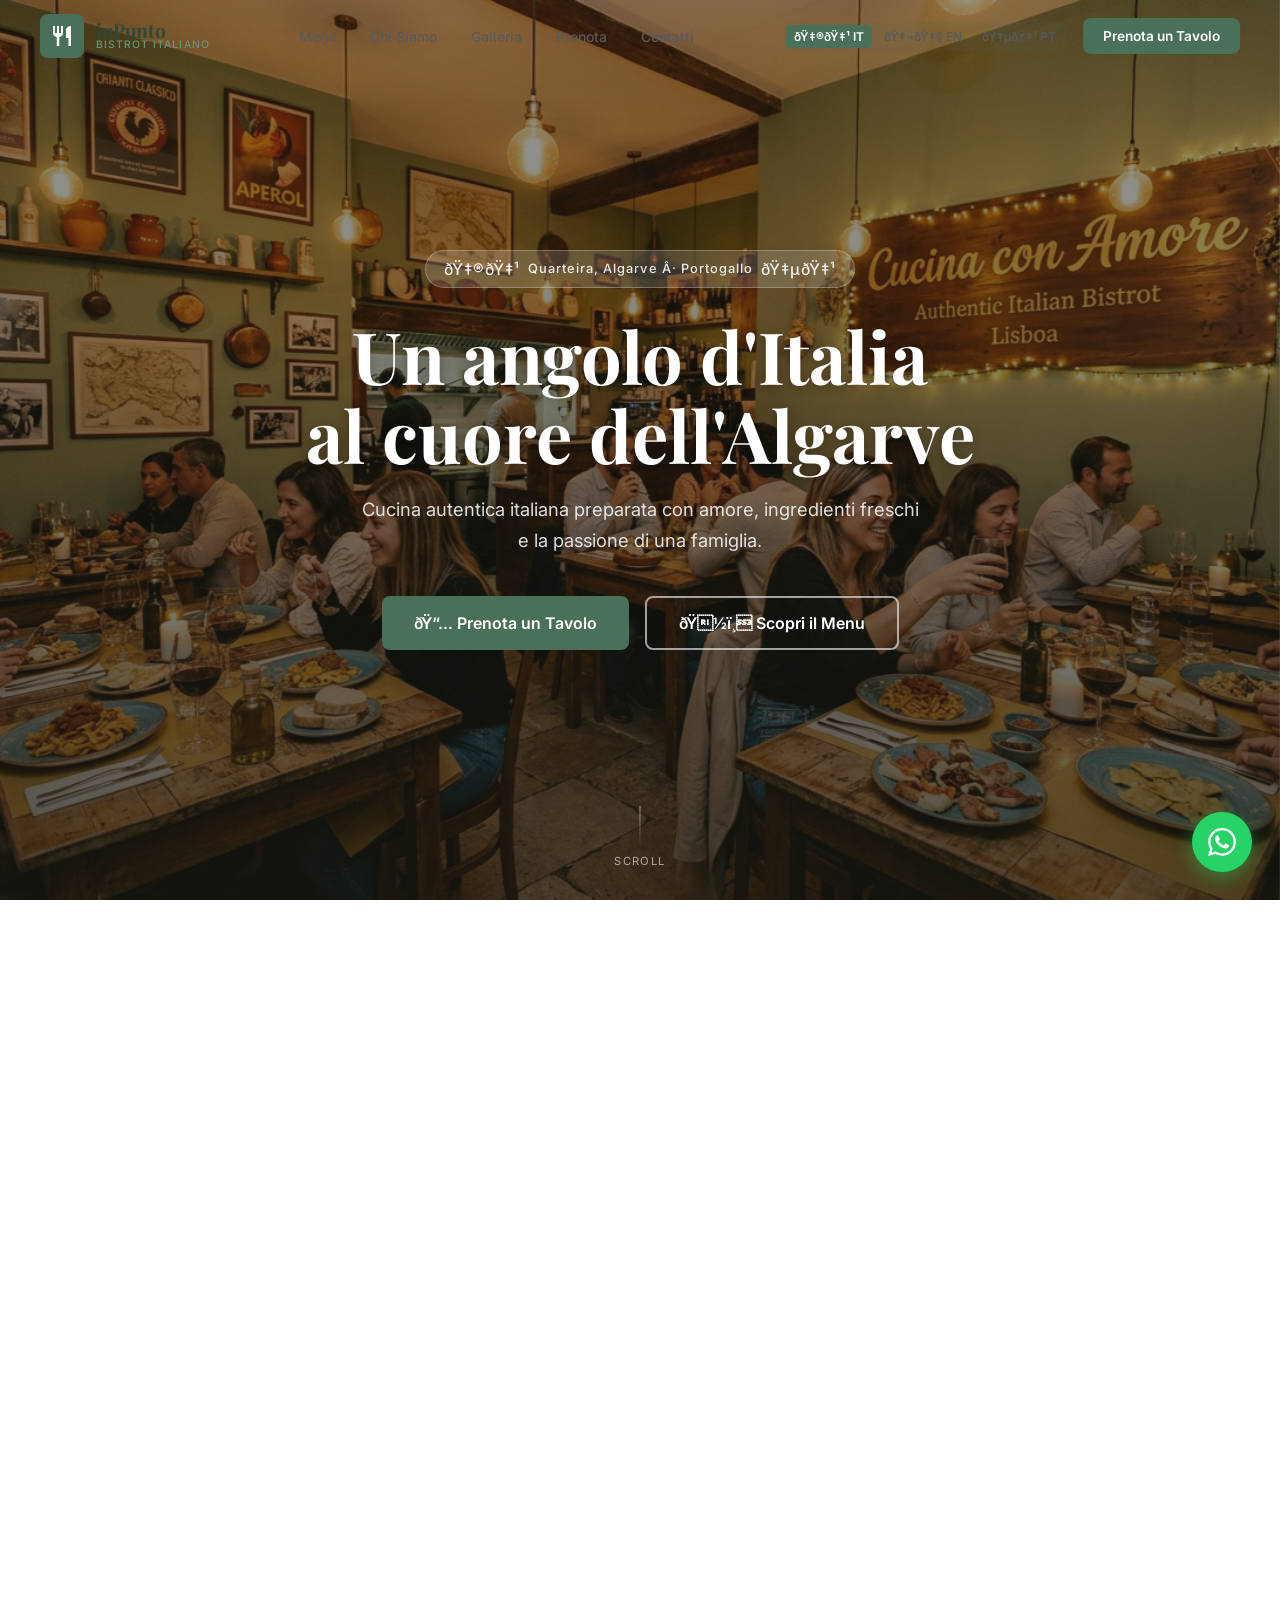
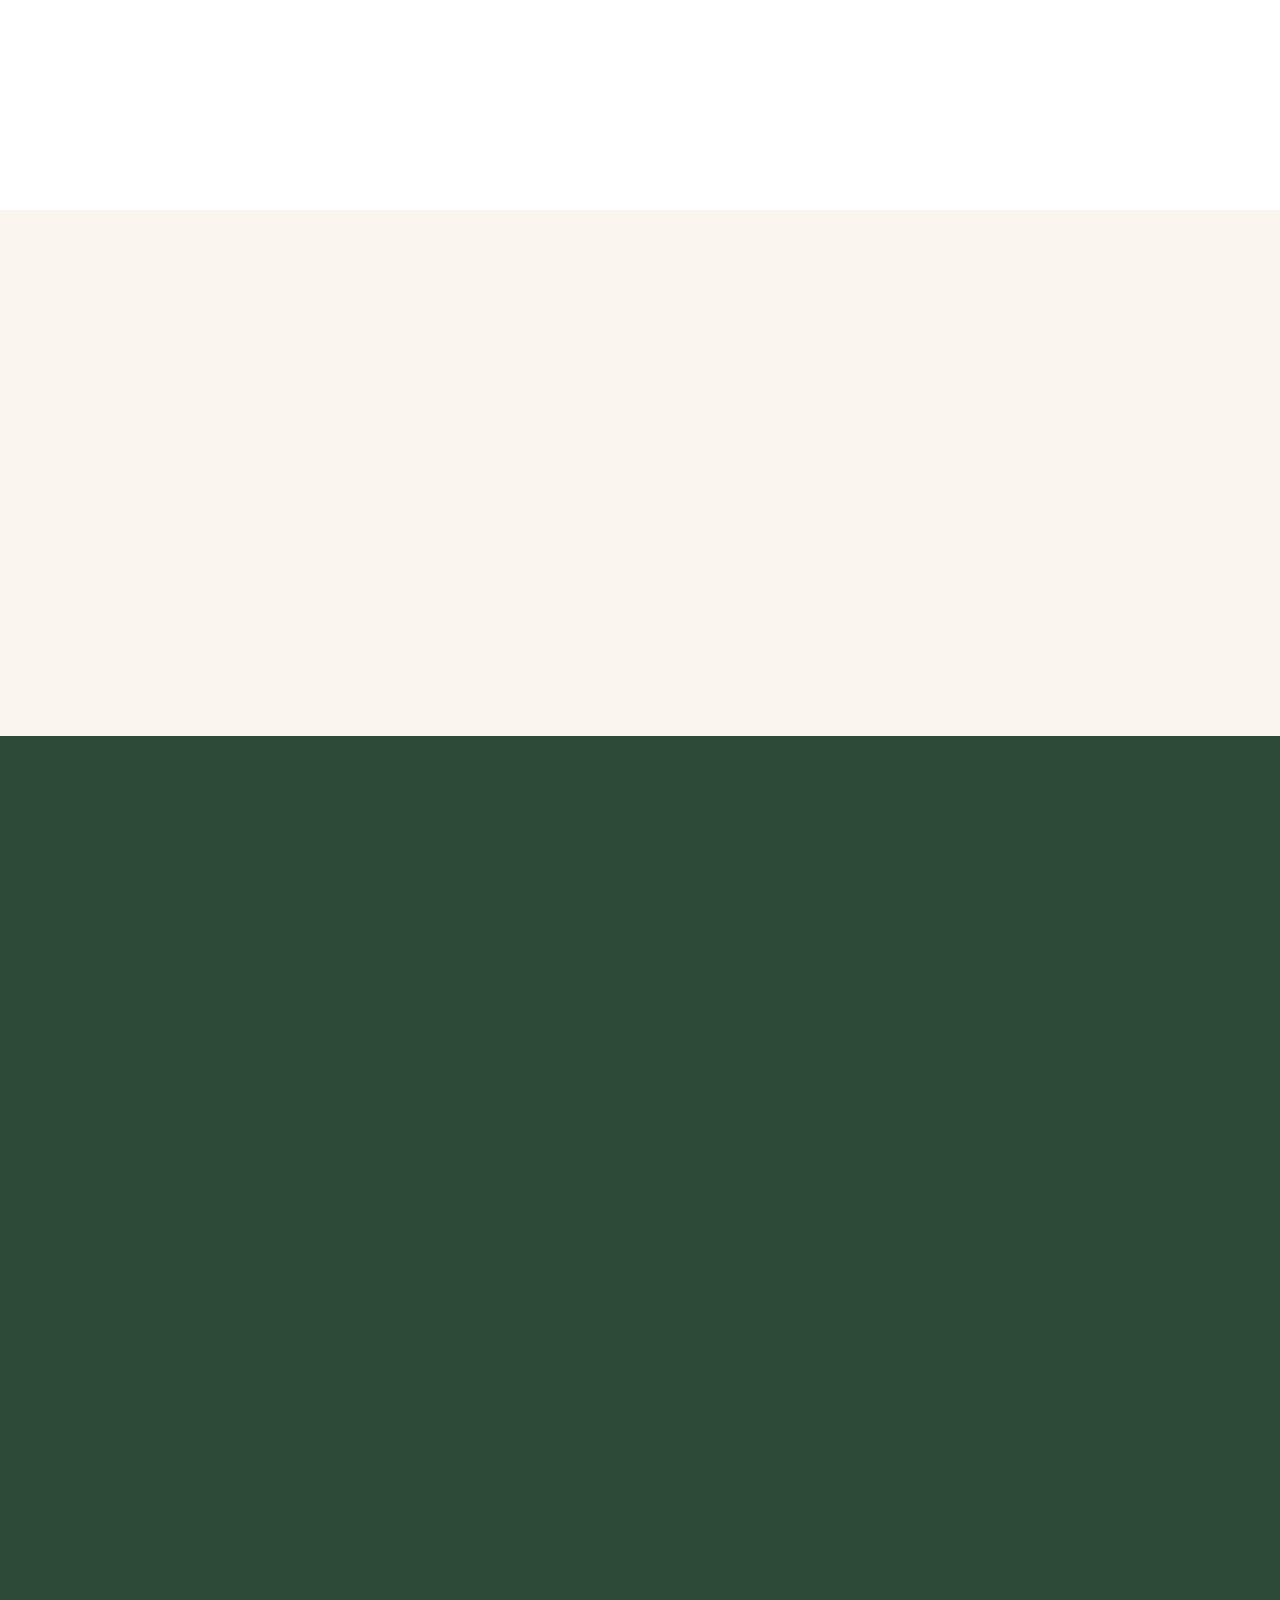
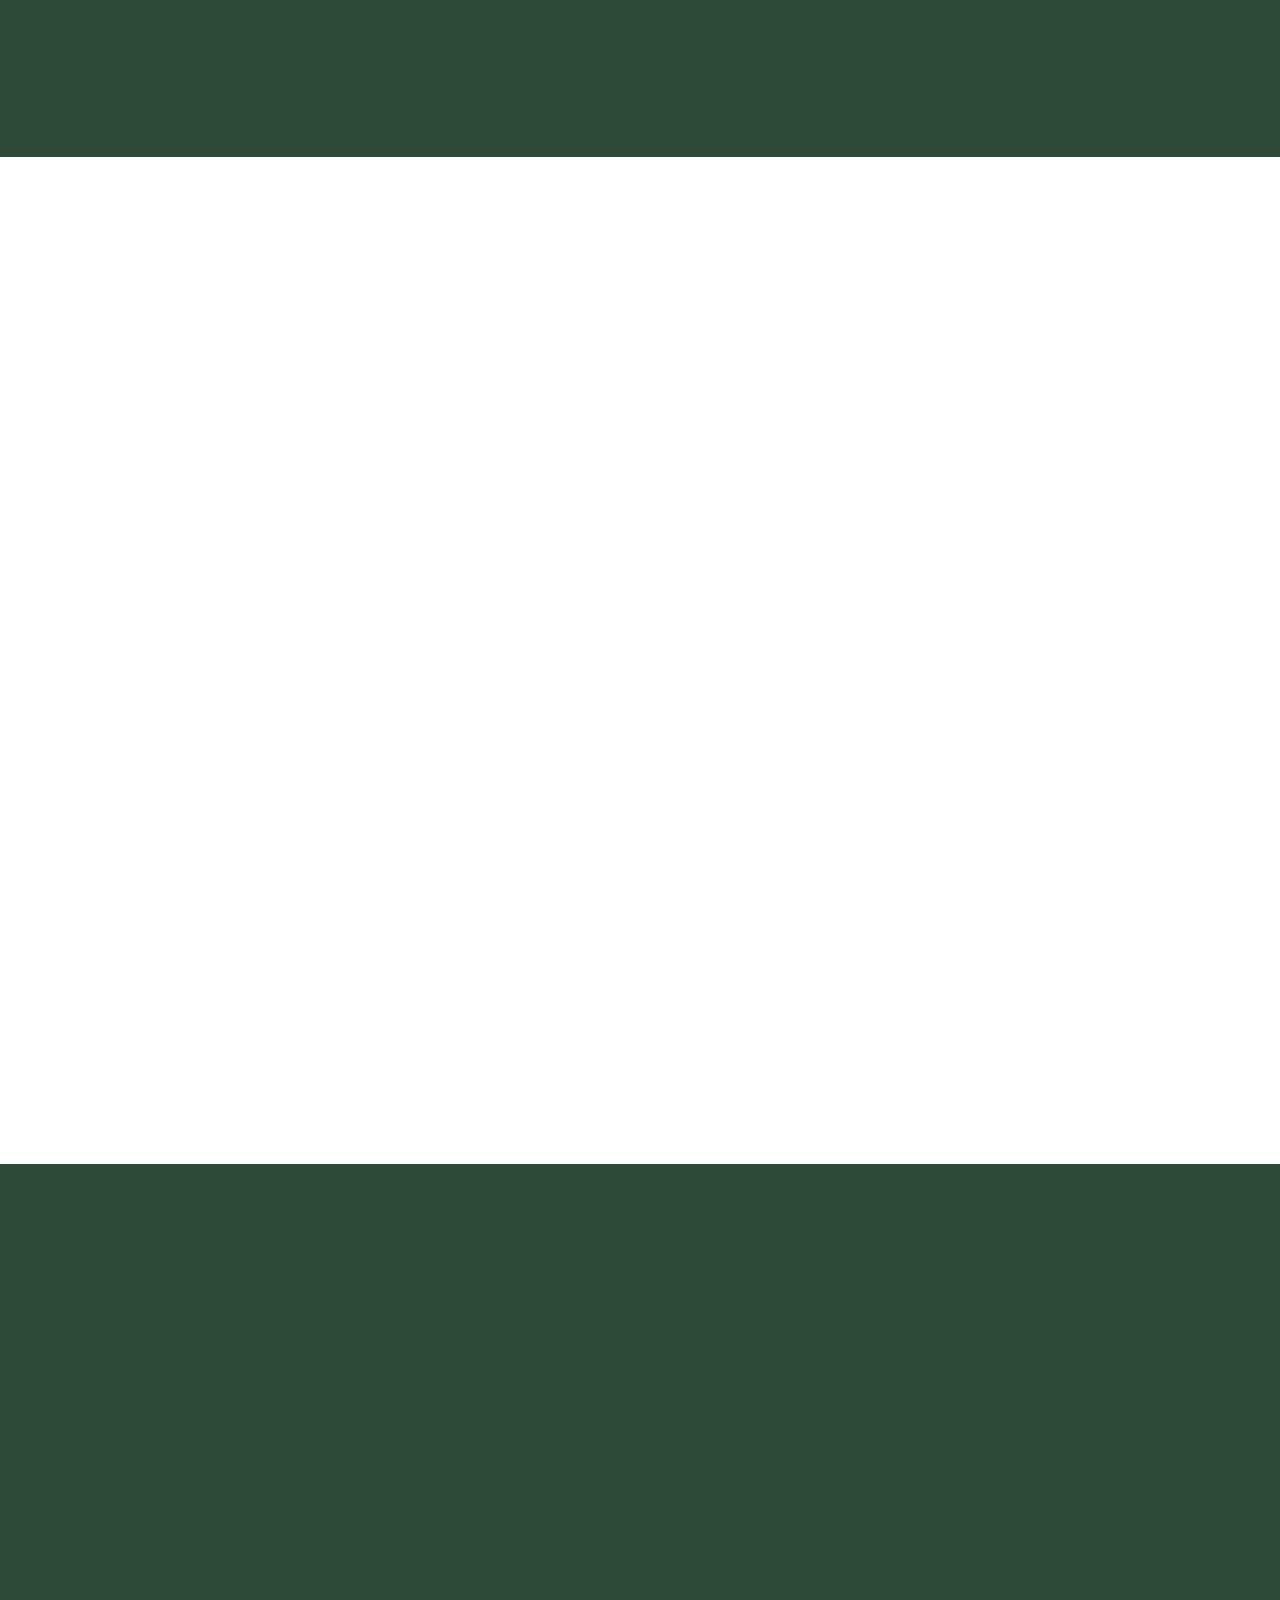
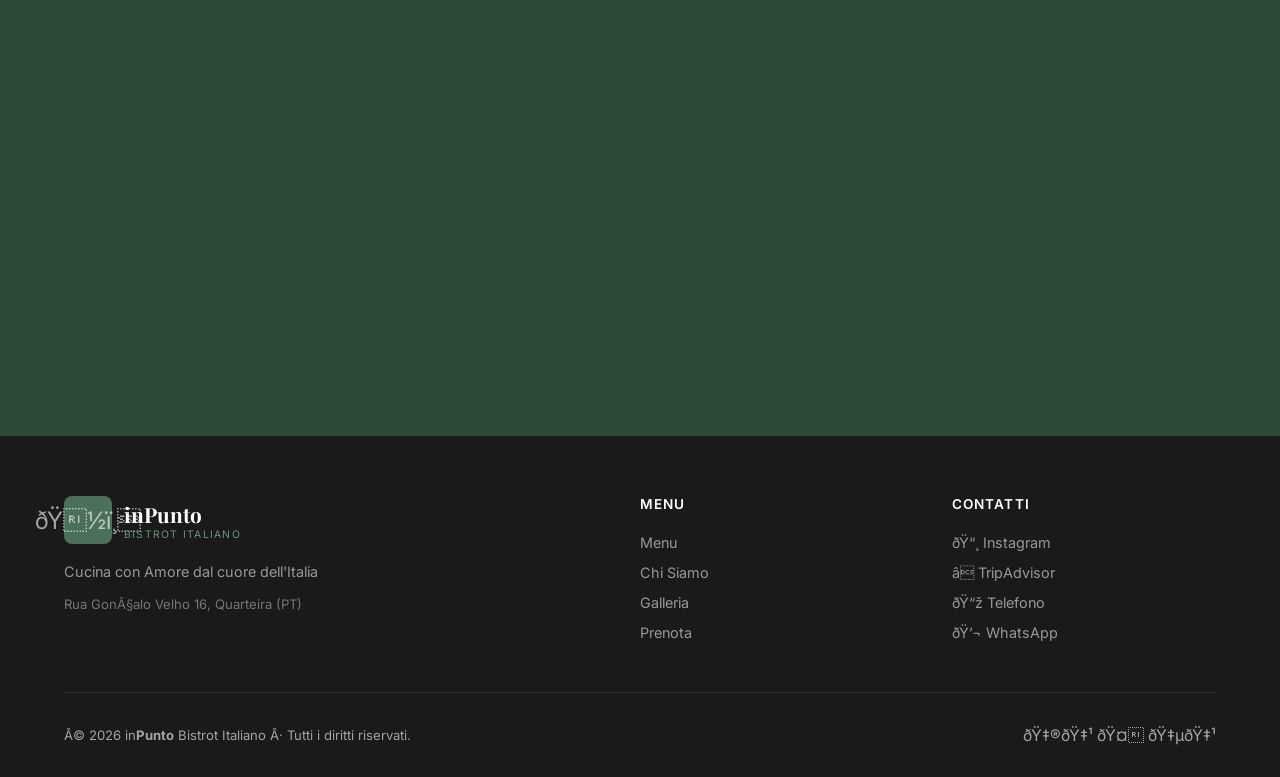
==== commit dddb411b: "fix(website): update restaurant WhatsApp and phone number to +351 289 076 410" ====
--- a/website/index.html
+++ b/website/index.html
@@ -1,15 +1,15 @@
-<!DOCTYPE html>
+﻿<!DOCTYPE html>
 <html lang="it">
 <head>
   <meta charset="UTF-8">
   <meta name="viewport" content="width=device-width, initial-scale=1.0, viewport-fit=cover">
   
   <!-- SEO -->
-  <title>In Punto Bistrot Italiano — Quarteira, Algarve</title>
+  <title>In Punto Bistrot Italiano â€” Quarteira, Algarve</title>
   <meta name="description" content="Autentica cucina italiana nel cuore dell'Algarve. Pasta fresca, pizze al padellino, taglieri e molto altro. Prenota il tuo tavolo a Quarteira, Portogallo.">
   <meta name="keywords" content="ristorante italiano Quarteira, bistrot italiano Algarve, in punto bistrot, cucina italiana Portogallo, prenotazione ristorante Quarteira">
   <meta name="author" content="In Punto Bistrot Italiano">
-  <meta property="og:title" content="In Punto Bistrot Italiano — Quarteira">
+  <meta property="og:title" content="In Punto Bistrot Italiano â€” Quarteira">
   <meta property="og:description" content="Cucina italiana autentica nel cuore dell'Algarve. Prenota il tuo tavolo online.">
   <meta property="og:type" content="restaurant">
   <meta property="og:locale" content="it_IT">
@@ -29,13 +29,13 @@
 </head>
 <body>
 
-  <!-- ═══════════════════════════════════════════
+  <!-- â•â•â•â•â•â•â•â•â•â•â•â•â•â•â•â•â•â•â•â•â•â•â•â•â•â•â•â•â•â•â•â•â•â•â•â•â•â•â•â•â•â•â•
        NAVBAR
-  ═══════════════════════════════════════════ -->
+  â•â•â•â•â•â•â•â•â•â•â•â•â•â•â•â•â•â•â•â•â•â•â•â•â•â•â•â•â•â•â•â•â•â•â•â•â•â•â•â•â•â•â• -->
   <nav id="main-nav" role="navigation" aria-label="Navigazione principale">
     <div class="nav-inner">
       <!-- Logo -->
-      <a href="#top" class="nav-logo" aria-label="In Punto Bistrot Italiano — Torna in cima">
+      <a href="#top" class="nav-logo" aria-label="In Punto Bistrot Italiano â€” Torna in cima">
         <div class="nav-logo__icon" aria-hidden="true">
           <!-- Fork & spoon icon -->
           <svg viewBox="0 0 24 24" xmlns="http://www.w3.org/2000/svg">
@@ -60,9 +60,9 @@
       <!-- Right side: Lang + CTA -->
       <div class="nav-right">
         <div class="lang-switcher" aria-label="Seleziona lingua" role="group">
-          <button class="lang-btn active" data-lang="it" aria-label="Italiano">🇮🇹 IT</button>
-          <button class="lang-btn"        data-lang="en" aria-label="English">🇬🇧 EN</button>
-          <button class="lang-btn"        data-lang="pt" aria-label="Português">🇵🇹 PT</button>
+          <button class="lang-btn active" data-lang="it" aria-label="Italiano">ðŸ‡®ðŸ‡¹ IT</button>
+          <button class="lang-btn"        data-lang="en" aria-label="English">ðŸ‡¬ðŸ‡§ EN</button>
+          <button class="lang-btn"        data-lang="pt" aria-label="PortuguÃªs">ðŸ‡µðŸ‡¹ PT</button>
         </div>
         <a href="#reservation" class="nav-cta" data-i18n="nav_reserve_btn">Prenota un Tavolo</a>
         
@@ -82,26 +82,26 @@
     <a href="#reservation" class="nav-link" role="menuitem" data-i18n="nav_reserve">Prenota</a>
     <a href="#contact"     class="nav-link" role="menuitem" data-i18n="nav_contact">Contatti</a>
     <div class="lang-switcher" style="margin-top:20px;" role="group" aria-label="Lingua">
-      <button class="lang-btn active" data-lang="it">🇮🇹 IT</button>
-      <button class="lang-btn"        data-lang="en">🇬🇧 EN</button>
-      <button class="lang-btn"        data-lang="pt">🇵🇹 PT</button>
+      <button class="lang-btn active" data-lang="it">ðŸ‡®ðŸ‡¹ IT</button>
+      <button class="lang-btn"        data-lang="en">ðŸ‡¬ðŸ‡§ EN</button>
+      <button class="lang-btn"        data-lang="pt">ðŸ‡µðŸ‡¹ PT</button>
     </div>
   </div>
 
   <main id="top">
 
-    <!-- ═══════════════════════════════════════════
+    <!-- â•â•â•â•â•â•â•â•â•â•â•â•â•â•â•â•â•â•â•â•â•â•â•â•â•â•â•â•â•â•â•â•â•â•â•â•â•â•â•â•â•â•â•
          HERO
-    ═══════════════════════════════════════════ -->
+    â•â•â•â•â•â•â•â•â•â•â•â•â•â•â•â•â•â•â•â•â•â•â•â•â•â•â•â•â•â•â•â•â•â•â•â•â•â•â•â•â•â•â• -->
     <section class="hero" aria-label="Hero">
       <div class="hero__bg" role="img" aria-label="Interno del bistrot In Punto"></div>
       <div class="hero__overlay" aria-hidden="true"></div>
       
       <div class="hero__content">
         <div class="hero__tag">
-          <span class="hero__flag">🇮🇹</span>
-          <span data-i18n="hero_tag">Quarteira, Algarve · Portogallo</span>
-          <span class="hero__flag">🇵🇹</span>
+          <span class="hero__flag">ðŸ‡®ðŸ‡¹</span>
+          <span data-i18n="hero_tag">Quarteira, Algarve Â· Portogallo</span>
+          <span class="hero__flag">ðŸ‡µðŸ‡¹</span>
         </div>
         
         <h1 class="hero__title" data-i18n="hero_title">
@@ -114,10 +114,10 @@
         
         <div class="hero__ctas">
           <a href="#reservation" class="btn-primary" data-i18n="hero_cta_primary">
-            📅 Prenota un Tavolo
+            ðŸ“… Prenota un Tavolo
           </a>
           <a href="#menu" class="btn-outline" data-i18n="hero_cta_secondary">
-            🍽️ Scopri il Menu
+            ðŸ½ï¸ Scopri il Menu
           </a>
         </div>
       </div>
@@ -128,9 +128,9 @@
       </div>
     </section>
 
-    <!-- ═══════════════════════════════════════════
+    <!-- â•â•â•â•â•â•â•â•â•â•â•â•â•â•â•â•â•â•â•â•â•â•â•â•â•â•â•â•â•â•â•â•â•â•â•â•â•â•â•â•â•â•â•
          ABOUT
-    ═══════════════════════════════════════════ -->
+    â•â•â•â•â•â•â•â•â•â•â•â•â•â•â•â•â•â•â•â•â•â•â•â•â•â•â•â•â•â•â•â•â•â•â•â•â•â•â•â•â•â•â• -->
     <section id="about" aria-labelledby="about-title">
       <div class="container">
         <div class="about-grid">
@@ -144,7 +144,7 @@
                 loading="lazy"
               >
               <div class="about__badge">
-                <div class="about__badge-icon">🤌</div>
+                <div class="about__badge-icon">ðŸ¤Œ</div>
                 <div class="about__badge-text">"Cucina<br>con Amore"</div>
                 <div class="about__badge-sub">La nostra filosofia</div>
               </div>
@@ -159,7 +159,7 @@
             </div>
             <div class="animate-on-scroll" data-delay="2">
               <p data-i18n="about_text1">
-                In Punto Bistrot Italiano è nato dal sogno di portare i sapori autentici della cucina italiana nel cuore dell'Algarve. Un progetto familiare, costruito con passione, dedizione e tanto amore per il cibo.
+                In Punto Bistrot Italiano Ã¨ nato dal sogno di portare i sapori autentici della cucina italiana nel cuore dell'Algarve. Un progetto familiare, costruito con passione, dedizione e tanto amore per il cibo.
               </p>
               <p data-i18n="about_text2">
                 Ogni piatto che serviamo racconta una storia: ingredienti selezionati, ricette tramandate e una cura artigianale che si sente al primo morso. Benvenuti nella nostra tavola.
@@ -168,19 +168,19 @@
 
             <div class="about-pillars animate-on-scroll" data-delay="3">
               <div class="pillar">
-                <div class="pillar__icon">🏛️</div>
+                <div class="pillar__icon">ðŸ›ï¸</div>
                 <h3 class="pillar__title" data-i18n="about_p1_title">Tradizione</h3>
                 <p class="pillar__text" data-i18n="about_p1_text">Ricette autentiche dalla tradizione italiana, preparate ogni giorno con cura.</p>
               </div>
               <div class="pillar">
-                <div class="pillar__icon">🌿</div>
+                <div class="pillar__icon">ðŸŒ¿</div>
                 <h3 class="pillar__title" data-i18n="about_p2_title">Freschezza</h3>
-                <p class="pillar__text" data-i18n="about_p2_text">Ingredienti freschi e di qualità, selezionati ogni mattina.</p>
+                <p class="pillar__text" data-i18n="about_p2_text">Ingredienti freschi e di qualitÃ , selezionati ogni mattina.</p>
               </div>
               <div class="pillar">
-                <div class="pillar__icon">🏠</div>
+                <div class="pillar__icon">ðŸ </div>
                 <h3 class="pillar__title" data-i18n="about_p3_title">Accoglienza</h3>
-                <p class="pillar__text" data-i18n="about_p3_text">Un ambiente caldo e familiare dove ogni ospite è trattato come a casa.</p>
+                <p class="pillar__text" data-i18n="about_p3_text">Un ambiente caldo e familiare dove ogni ospite Ã¨ trattato come a casa.</p>
               </div>
             </div>
           </div>
@@ -188,16 +188,16 @@
       </div>
     </section>
 
-    <!-- ═══════════════════════════════════════════
+    <!-- â•â•â•â•â•â•â•â•â•â•â•â•â•â•â•â•â•â•â•â•â•â•â•â•â•â•â•â•â•â•â•â•â•â•â•â•â•â•â•â•â•â•â•
          MENU
-    ═══════════════════════════════════════════ -->
+    â•â•â•â•â•â•â•â•â•â•â•â•â•â•â•â•â•â•â•â•â•â•â•â•â•â•â•â•â•â•â•â•â•â•â•â•â•â•â•â•â•â•â• -->
     <section id="menu" aria-labelledby="menu-title">
       <div class="container">
         <div class="menu-header animate-on-scroll">
           <span class="section-tag" data-i18n="menu_tag">Il Nostro Menu</span>
           <h2 id="menu-title" class="section-title" data-i18n="menu_title">I Sapori di Casa</h2>
           <p class="section-subtitle" data-i18n="menu_subtitle">
-            Ogni piatto è preparato al momento con ingredienti freschi e ricette autentiche.
+            Ogni piatto Ã¨ preparato al momento con ingredienti freschi e ricette autentiche.
           </p>
         </div>
 
@@ -209,9 +209,9 @@
       </div>
     </section>
 
-    <!-- ═══════════════════════════════════════════
+    <!-- â•â•â•â•â•â•â•â•â•â•â•â•â•â•â•â•â•â•â•â•â•â•â•â•â•â•â•â•â•â•â•â•â•â•â•â•â•â•â•â•â•â•â•
          GALLERY
-    ═══════════════════════════════════════════ -->
+    â•â•â•â•â•â•â•â•â•â•â•â•â•â•â•â•â•â•â•â•â•â•â•â•â•â•â•â•â•â•â•â•â•â•â•â•â•â•â•â•â•â•â• -->
     <section id="gallery" aria-labelledby="gallery-title">
       <div class="container">
         <div class="gallery-header animate-on-scroll">
@@ -295,16 +295,16 @@
 
       <!-- Lightbox -->
       <div id="lightbox-overlay" role="dialog" aria-modal="true" aria-label="Visualizzazione immagine">
-        <button id="lightbox-close" class="lightbox-btn" aria-label="Chiudi">✕</button>
-        <button id="lightbox-prev"  class="lightbox-btn" aria-label="Immagine precedente">‹</button>
+        <button id="lightbox-close" class="lightbox-btn" aria-label="Chiudi">âœ•</button>
+        <button id="lightbox-prev"  class="lightbox-btn" aria-label="Immagine precedente">â€¹</button>
         <img id="lightbox-img" src="" alt="" />
-        <button id="lightbox-next"  class="lightbox-btn" aria-label="Immagine successiva">›</button>
+        <button id="lightbox-next"  class="lightbox-btn" aria-label="Immagine successiva">â€º</button>
       </div>
     </section>
 
-    <!-- ═══════════════════════════════════════════
+    <!-- â•â•â•â•â•â•â•â•â•â•â•â•â•â•â•â•â•â•â•â•â•â•â•â•â•â•â•â•â•â•â•â•â•â•â•â•â•â•â•â•â•â•â•
          RESERVATION
-    ═══════════════════════════════════════════ -->
+    â•â•â•â•â•â•â•â•â•â•â•â•â•â•â•â•â•â•â•â•â•â•â•â•â•â•â•â•â•â•â•â•â•â•â•â•â•â•â•â•â•â•â• -->
     <section id="reservation" aria-labelledby="reservation-title">
       <div class="container">
         <div class="reservation-grid">
@@ -328,7 +328,7 @@
               <blockquote>
                 "Un'esperienza che ti porta direttamente in Italia, a due passi dall'oceano."
               </blockquote>
-              <cite>— Un cliente soddisfatto su TripAdvisor ⭐⭐⭐⭐⭐</cite>
+              <cite>â€” Un cliente soddisfatto su TripAdvisor â­â­â­â­â­</cite>
             </div>
           </div>
 
@@ -368,7 +368,7 @@
                     id="res-phone" 
                     class="form-input" 
                     data-i18n="form_phone"
-                    placeholder="+351 000 000 000"
+                    placeholder="+351 289 076 410"
                     autocomplete="tel"
                     required
                   >
@@ -387,9 +387,9 @@
               </div>
 
               <div class="form-group">
-                <label class="form-label" for="res-guests" data-i18n="form_guests_label">N° Persone *</label>
+                <label class="form-label" for="res-guests" data-i18n="form_guests_label">NÂ° Persone *</label>
                 <select id="res-guests" class="form-input" required>
-                  <option value="">—</option>
+                  <option value="">â€”</option>
                   <option value="1">1 persona</option>
                   <option value="2">2 persone</option>
                   <option value="3">3 persone</option>
@@ -413,12 +413,12 @@
               </div>
 
               <button type="submit" id="res-submit" class="btn-reserve">
-                <span>📅</span>
+                <span>ðŸ“…</span>
                 <span data-i18n="form_submit">Conferma Prenotazione</span>
               </button>
 
               <div id="reservation-success" role="alert">
-                <div class="success-title" data-i18n="form_success_title">Prenotazione Ricevuta! 🎉</div>
+                <div class="success-title" data-i18n="form_success_title">Prenotazione Ricevuta! ðŸŽ‰</div>
                 <p data-i18n="form_success_text">
                   Grazie per aver scelto In Punto! Ti contatteremo presto per confermare il tavolo.
                 </p>
@@ -431,9 +431,9 @@
       </div>
     </section>
 
-    <!-- ═══════════════════════════════════════════
+    <!-- â•â•â•â•â•â•â•â•â•â•â•â•â•â•â•â•â•â•â•â•â•â•â•â•â•â•â•â•â•â•â•â•â•â•â•â•â•â•â•â•â•â•â•
          CONTACT
-    ═══════════════════════════════════════════ -->
+    â•â•â•â•â•â•â•â•â•â•â•â•â•â•â•â•â•â•â•â•â•â•â•â•â•â•â•â•â•â•â•â•â•â•â•â•â•â•â•â•â•â•â• -->
     <section id="contact" aria-labelledby="contact-title">
       <div class="container">
         <div class="contact-grid">
@@ -444,7 +444,7 @@
 
             <div class="contact-items">
               <div class="contact-item">
-                <div class="contact-item__icon" aria-hidden="true">📍</div>
+                <div class="contact-item__icon" aria-hidden="true">ðŸ“</div>
                 <div>
                   <div class="contact-item__label" data-i18n="contact_address_label">Indirizzo</div>
                   <div class="contact-item__value">
@@ -454,34 +454,34 @@
                       rel="noopener noreferrer"
                       data-i18n="contact_address"
                     >
-                      Rua Gonçalo Velho 16,<br>8125-161 Quarteira, Portogallo
+                      Rua GonÃ§alo Velho 16,<br>8125-161 Quarteira, Portogallo
                     </a>
                   </div>
                 </div>
               </div>
 
               <div class="contact-item">
-                <div class="contact-item__icon" aria-hidden="true">🕐</div>
+                <div class="contact-item__icon" aria-hidden="true">ðŸ•</div>
                 <div>
                   <div class="contact-item__label" data-i18n="contact_hours_label">Orari</div>
                   <div class="contact-item__value" data-i18n="contact_hours">
-                    Mar–Dom: 12:00–22:30<br>Lunedì: Chiuso
+                    Marâ€“Dom: 12:00â€“22:30<br>LunedÃ¬: Chiuso
                   </div>
                 </div>
               </div>
 
               <div class="contact-item">
-                <div class="contact-item__icon" aria-hidden="true">📞</div>
+                <div class="contact-item__icon" aria-hidden="true">ðŸ“ž</div>
                 <div>
                   <div class="contact-item__label" data-i18n="contact_phone_label">Telefono</div>
                   <div class="contact-item__value">
-                    <a href="tel:+351000000000">+351 000 000 000</a>
+                    <a href="tel:+351289076410">+351 289 076 410</a>
                   </div>
                 </div>
               </div>
 
               <div class="contact-item">
-                <div class="contact-item__icon" aria-hidden="true">📱</div>
+                <div class="contact-item__icon" aria-hidden="true">ðŸ“±</div>
                 <div>
                   <div class="contact-item__label" data-i18n="contact_social_label">Seguici</div>
                   <div class="contact-item__value">
@@ -493,7 +493,7 @@
                         class="social-link"
                         aria-label="Seguici su Instagram"
                       >
-                        📸 Instagram
+                        ðŸ“¸ Instagram
                       </a>
                       <a 
                         href="https://www.tripadvisor.it/Restaurant_Review-g580249-d34397758-Reviews-In_Punto_Bistrot_Italiano-Quarteira_Faro_District_Algarve.html" 
@@ -502,7 +502,7 @@
                         class="social-link"
                         aria-label="Recensioni su TripAdvisor"
                       >
-                        ⭐ TripAdvisor
+                        â­ TripAdvisor
                       </a>
                     </div>
                   </div>
@@ -511,7 +511,7 @@
             </div>
 
             <a 
-              href="https://wa.me/351000000000?text=Ciao!%20Vorrei%20prenotare%20un%20tavolo%20a%20In%20Punto%20Bistrot%20Italiano." 
+              href="https://wa.me/351289076410?text=Ciao!%20Vorrei%20prenotare%20un%20tavolo%20a%20In%20Punto%20Bistrot%20Italiano." 
               target="_blank" 
               rel="noopener noreferrer"
               class="whatsapp-cta"
@@ -538,15 +538,15 @@
             <!-- Review highlight -->
             <div style="margin-top:24px; background:rgba(255,255,255,0.06); border:1px solid rgba(255,255,255,0.1); border-radius:16px; padding:24px;">
               <div style="display:flex; gap:16px; align-items:flex-start;">
-                <div style="font-size:2rem; flex-shrink:0;">⭐</div>
+                <div style="font-size:2rem; flex-shrink:0;">â­</div>
                 <div>
                   <div style="display:flex; gap:4px; margin-bottom:8px;">
-                    <span style="color:#f59e0b; font-size:1rem;">★★★★★</span>
+                    <span style="color:#f59e0b; font-size:1rem;">â˜…â˜…â˜…â˜…â˜…</span>
                   </div>
                   <p style="color:rgba(255,255,255,0.8); font-size:0.9rem; line-height:1.6; font-style:italic;">
                     "Ottima pasta, ambiente accogliente e personale gentilissimo. Un angolo d'Italia in Portogallo. Torneremo!"
                   </p>
-                  <span style="color:rgba(255,255,255,0.45); font-size:0.75rem; margin-top:8px; display:block;">— Recensione su TripAdvisor</span>
+                  <span style="color:rgba(255,255,255,0.45); font-size:0.75rem; margin-top:8px; display:block;">â€” Recensione su TripAdvisor</span>
                 </div>
               </div>
 
@@ -556,7 +556,7 @@
                 rel="noopener noreferrer"
                 style="display:flex; align-items:center; gap:8px; margin-top:20px; background:rgba(255,255,255,0.08); border:1px solid rgba(255,255,255,0.15); color:rgba(255,255,255,0.8); font-size:0.85rem; font-weight:600; padding:10px 18px; border-radius:10px; transition:all 0.3s ease; text-decoration:none; width:fit-content;"
               >
-                Leggi tutte le recensioni →
+                Leggi tutte le recensioni â†’
               </a>
             </div>
           </div>
@@ -566,16 +566,16 @@
 
   </main>
 
-  <!-- ═══════════════════════════════════════════
+  <!-- â•â•â•â•â•â•â•â•â•â•â•â•â•â•â•â•â•â•â•â•â•â•â•â•â•â•â•â•â•â•â•â•â•â•â•â•â•â•â•â•â•â•â•
        FOOTER
-  ═══════════════════════════════════════════ -->
+  â•â•â•â•â•â•â•â•â•â•â•â•â•â•â•â•â•â•â•â•â•â•â•â•â•â•â•â•â•â•â•â•â•â•â•â•â•â•â•â•â•â•â• -->
   <footer role="contentinfo">
     <div class="container">
       <div class="footer-grid">
         <!-- Brand -->
         <div class="footer-brand">
           <div class="footer-brand__logo">
-            <div class="footer-brand__icon" aria-hidden="true">🍽️</div>
+            <div class="footer-brand__icon" aria-hidden="true">ðŸ½ï¸</div>
             <div>
               <div class="footer-brand__name">in<strong>Punto</strong></div>
               <div class="footer-brand__sub">Bistrot Italiano</div>
@@ -585,7 +585,7 @@
             Cucina con Amore dal cuore dell'Italia
           </p>
           <p style="color:rgba(255,255,255,0.4); font-size:0.82rem;" data-i18n="footer_address">
-            Rua Gonçalo Velho 16, Quarteira (PT)
+            Rua GonÃ§alo Velho 16, Quarteira (PT)
           </p>
         </div>
 
@@ -604,19 +604,19 @@
         <div class="footer-col">
           <div class="footer-col__title">Contatti</div>
           <ul role="list">
-            <li><a href="https://www.instagram.com/inpuntobistrot" target="_blank" rel="noopener noreferrer">📸 Instagram</a></li>
+            <li><a href="https://www.instagram.com/inpuntobistrot" target="_blank" rel="noopener noreferrer">ðŸ“¸ Instagram</a></li>
             <li>
               <a 
                 href="https://www.tripadvisor.it/Restaurant_Review-g580249-d34397758-Reviews-In_Punto_Bistrot_Italiano-Quarteira_Faro_District_Algarve.html" 
                 target="_blank" rel="noopener noreferrer"
               >
-                ⭐ TripAdvisor
+                â­ TripAdvisor
               </a>
             </li>
-            <li><a href="tel:+351000000000">📞 Telefono</a></li>
+            <li><a href="tel:+351289076410">ðŸ“ž Telefono</a></li>
             <li>
-              <a href="https://wa.me/351000000000" target="_blank" rel="noopener noreferrer">
-                💬 WhatsApp
+              <a href="https://wa.me/351289076410" target="_blank" rel="noopener noreferrer">
+                ðŸ’¬ WhatsApp
               </a>
             </li>
           </ul>
@@ -624,18 +624,18 @@
       </div>
 
       <div class="footer-bottom">
-        <p>© <span id="footer-year"></span> in<strong>Punto</strong> Bistrot Italiano · <span data-i18n="footer_rights">Tutti i diritti riservati.</span></p>
-        <span class="footer-flag" aria-hidden="true">🇮🇹 🤍 🇵🇹</span>
+        <p>Â© <span id="footer-year"></span> in<strong>Punto</strong> Bistrot Italiano Â· <span data-i18n="footer_rights">Tutti i diritti riservati.</span></p>
+        <span class="footer-flag" aria-hidden="true">ðŸ‡®ðŸ‡¹ ðŸ¤ ðŸ‡µðŸ‡¹</span>
       </div>
     </div>
   </footer>
 
-  <!-- ═══════════════════════════════════════════
+  <!-- â•â•â•â•â•â•â•â•â•â•â•â•â•â•â•â•â•â•â•â•â•â•â•â•â•â•â•â•â•â•â•â•â•â•â•â•â•â•â•â•â•â•â•
        FLOATING WHATSAPP BUTTON
-  ═══════════════════════════════════════════ -->
+  â•â•â•â•â•â•â•â•â•â•â•â•â•â•â•â•â•â•â•â•â•â•â•â•â•â•â•â•â•â•â•â•â•â•â•â•â•â•â•â•â•â•â• -->
   <a 
     id="whatsapp-float"
-    href="https://wa.me/351000000000?text=Ciao!%20Vorrei%20prenotare%20un%20tavolo%20a%20In%20Punto%20Bistrot%20Italiano." 
+    href="https://wa.me/351289076410?text=Ciao!%20Vorrei%20prenotare%20un%20tavolo%20a%20In%20Punto%20Bistrot%20Italiano." 
     target="_blank" 
     rel="noopener noreferrer"
     aria-label="Contattaci su WhatsApp"
@@ -645,9 +645,9 @@
     </svg>
   </a>
 
-  <!-- ═══════════════════════════════════════════
+  <!-- â•â•â•â•â•â•â•â•â•â•â•â•â•â•â•â•â•â•â•â•â•â•â•â•â•â•â•â•â•â•â•â•â•â•â•â•â•â•â•â•â•â•â•
        SCRIPTS
-  ═══════════════════════════════════════════ -->
+  â•â•â•â•â•â•â•â•â•â•â•â•â•â•â•â•â•â•â•â•â•â•â•â•â•â•â•â•â•â•â•â•â•â•â•â•â•â•â•â•â•â•â• -->
   <script>
     // Footer year auto-update
     document.getElementById('footer-year').textContent = new Date().getFullYear();
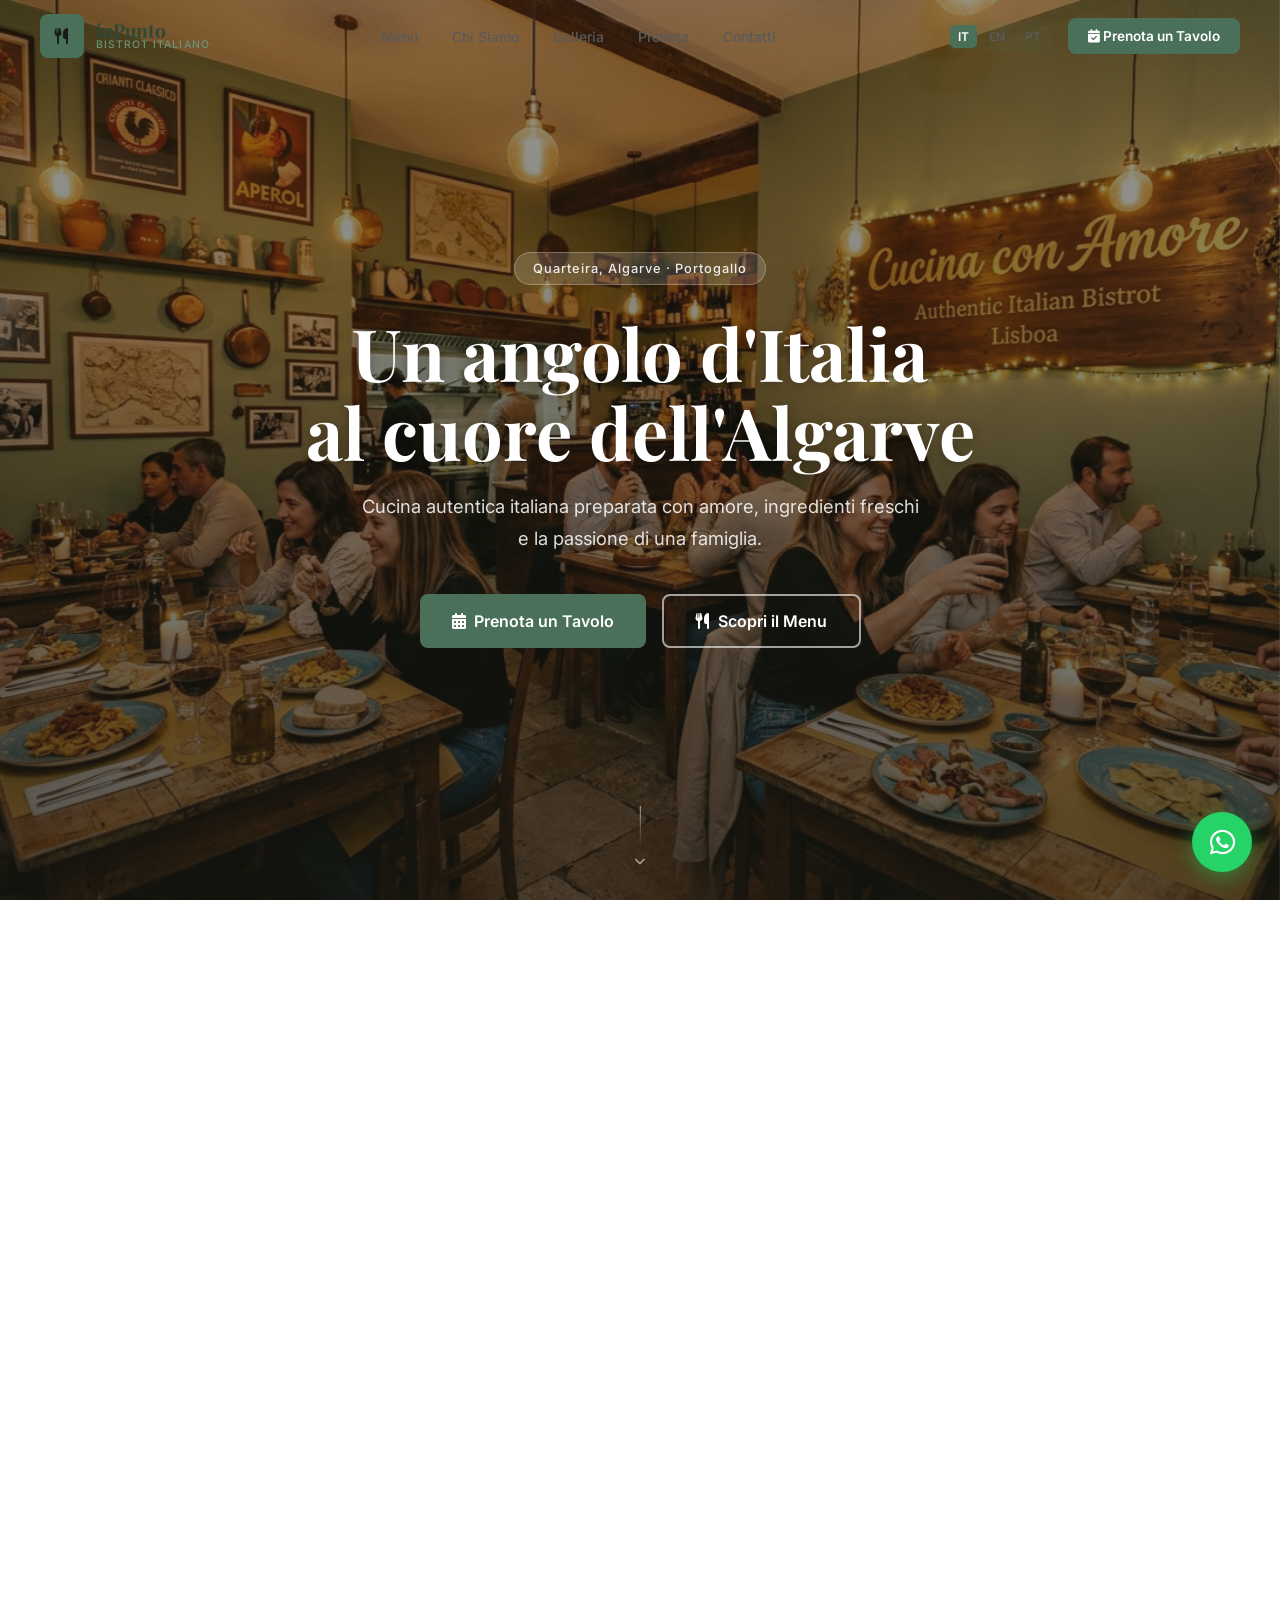
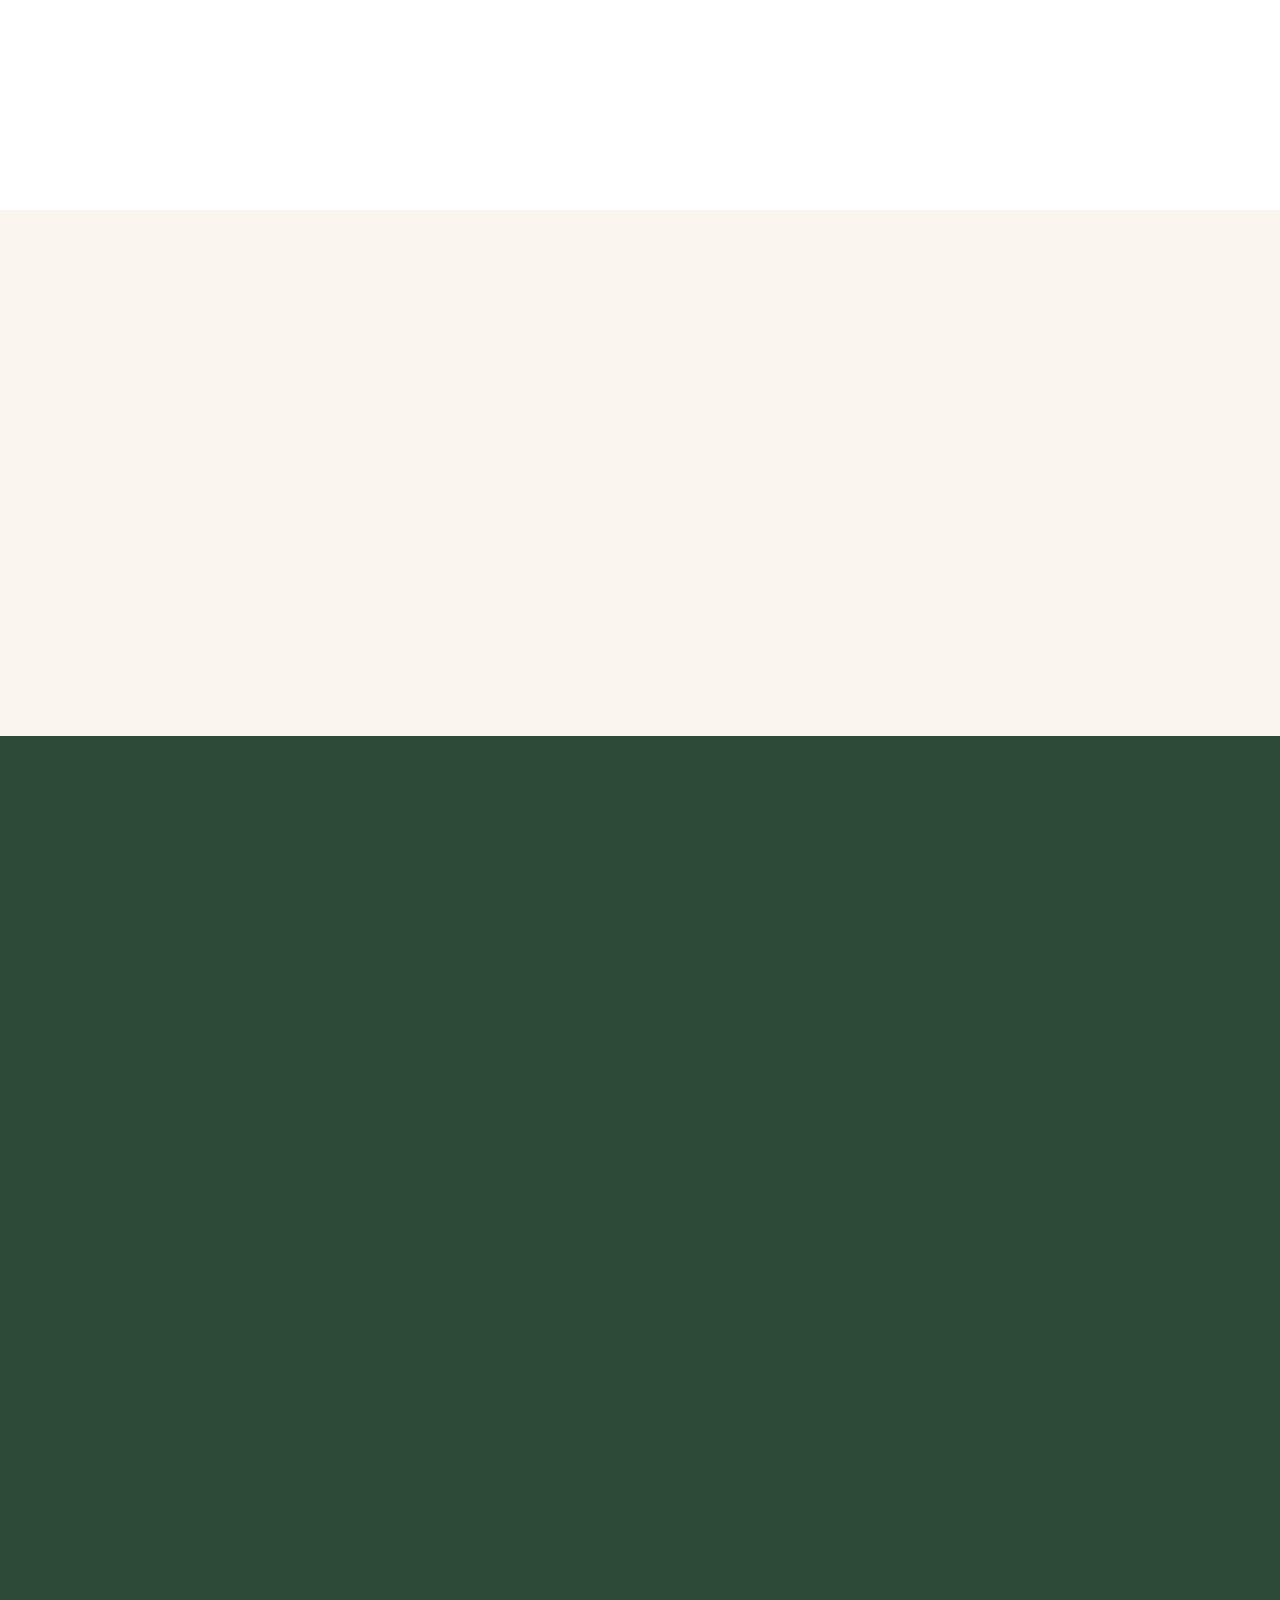
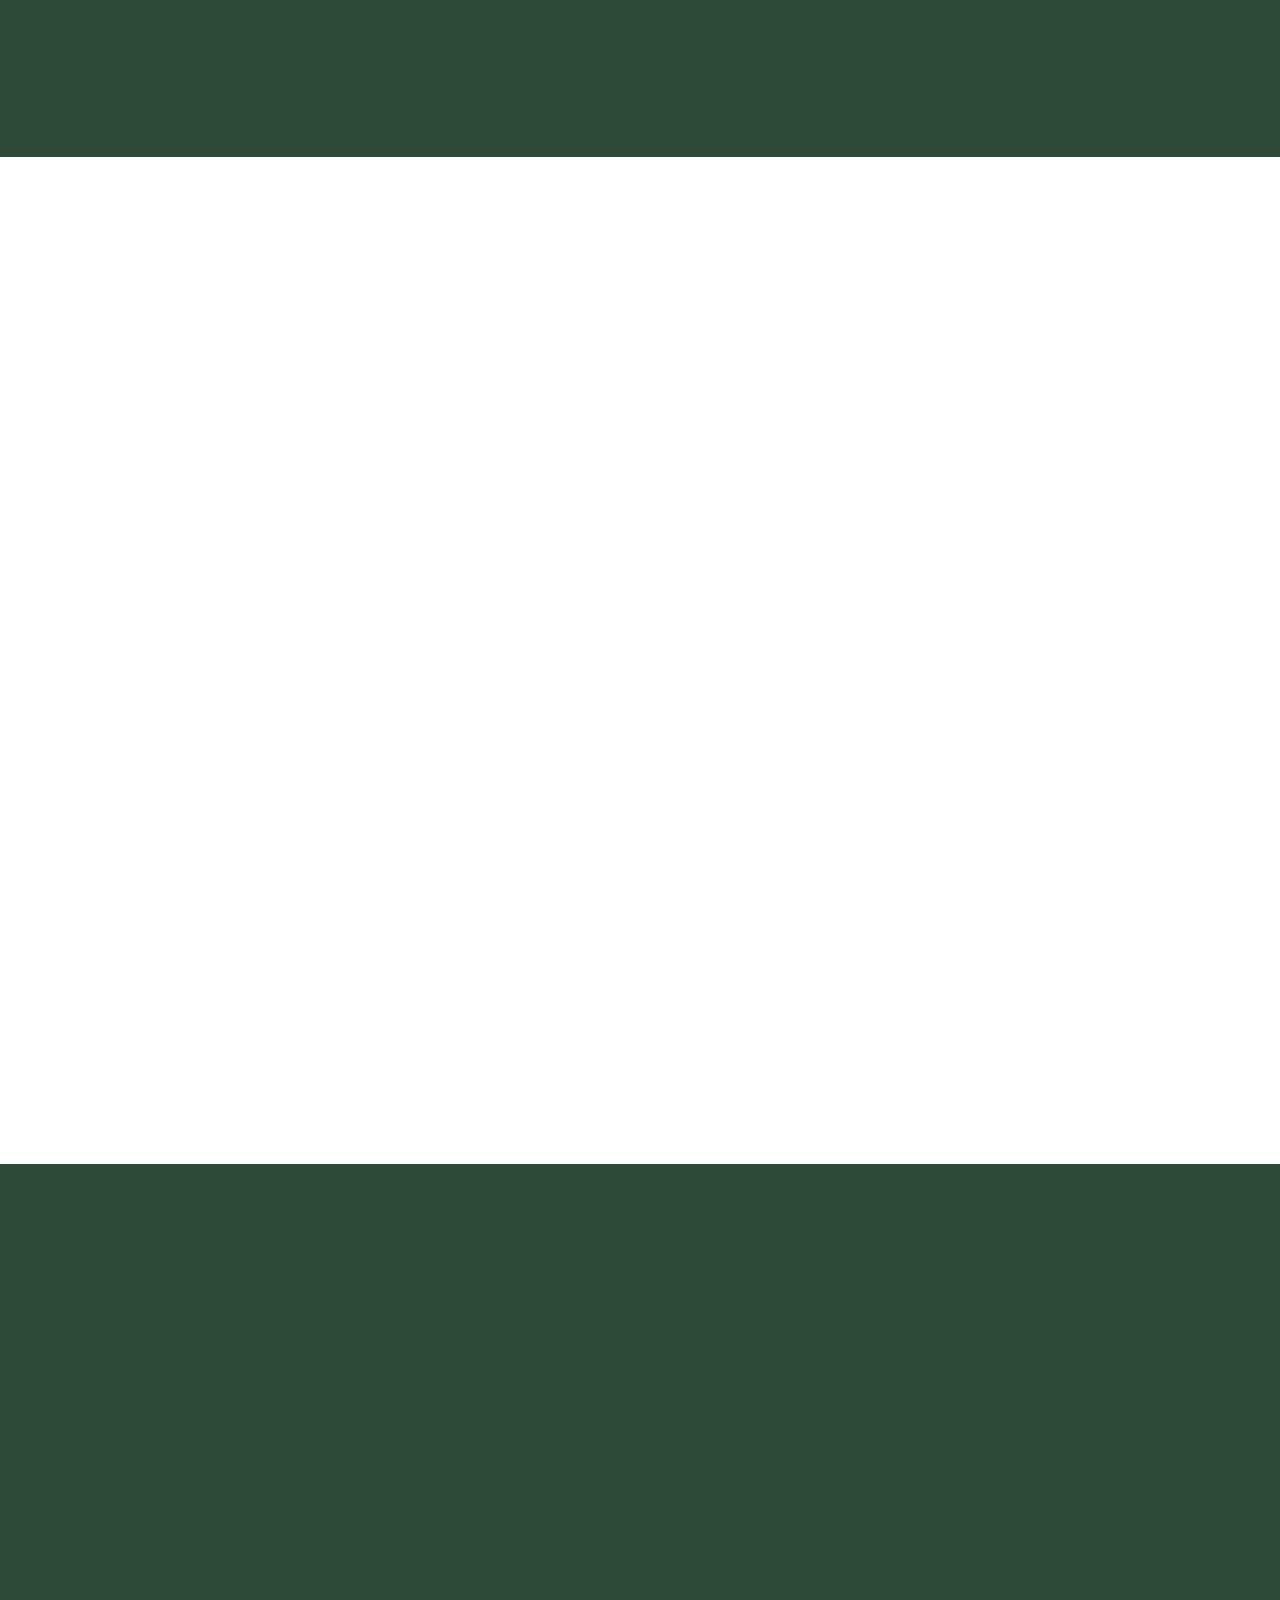
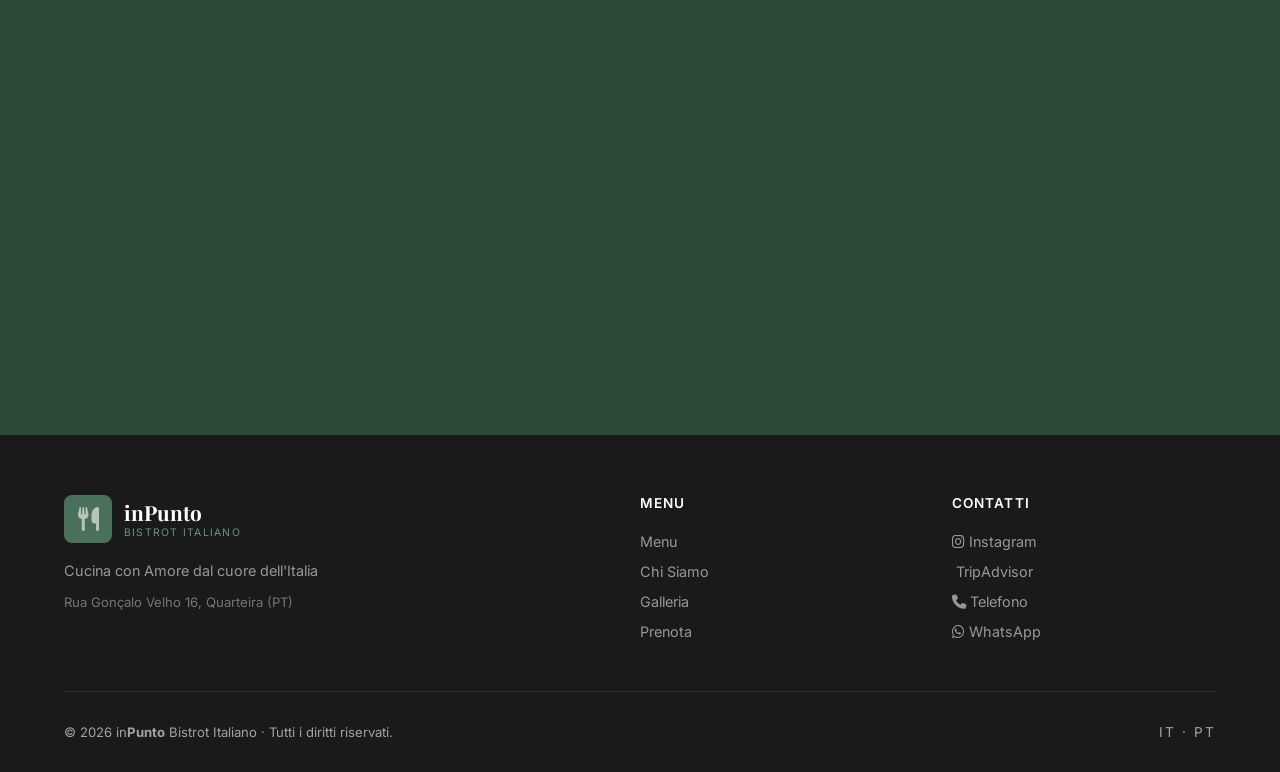
==== commit 8016e9a4: "fix(website): replace all emojis with Font Awesome 6 vector icons to permanently fix character encod" ====
--- a/website/index.html
+++ b/website/index.html
@@ -1,15 +1,15 @@
-﻿<!DOCTYPE html>
+<!DOCTYPE html>
 <html lang="it">
 <head>
   <meta charset="UTF-8">
   <meta name="viewport" content="width=device-width, initial-scale=1.0, viewport-fit=cover">
   
   <!-- SEO -->
-  <title>In Punto Bistrot Italiano â€” Quarteira, Algarve</title>
+  <title>In Punto Bistrot Italiano — Quarteira, Algarve</title>
   <meta name="description" content="Autentica cucina italiana nel cuore dell'Algarve. Pasta fresca, pizze al padellino, taglieri e molto altro. Prenota il tuo tavolo a Quarteira, Portogallo.">
   <meta name="keywords" content="ristorante italiano Quarteira, bistrot italiano Algarve, in punto bistrot, cucina italiana Portogallo, prenotazione ristorante Quarteira">
   <meta name="author" content="In Punto Bistrot Italiano">
-  <meta property="og:title" content="In Punto Bistrot Italiano â€” Quarteira">
+  <meta property="og:title" content="In Punto Bistrot Italiano — Quarteira">
   <meta property="og:description" content="Cucina italiana autentica nel cuore dell'Algarve. Prenota il tuo tavolo online.">
   <meta property="og:type" content="restaurant">
   <meta property="og:locale" content="it_IT">
@@ -19,28 +19,26 @@
   <link rel="icon" href="../img/icon.jpg" type="image/jpeg">
   <link rel="apple-touch-icon" href="../img/icon.jpg">
 
-  <!-- Fonts -->
+  <!-- Fonts & Icons -->
   <link rel="preconnect" href="https://fonts.googleapis.com">
   <link rel="preconnect" href="https://fonts.gstatic.com" crossorigin>
   <link href="https://fonts.googleapis.com/css2?family=Playfair+Display:ital,wght@0,400;0,600;0,700;1,400;1,600&family=Inter:wght@300;400;500;600&display=swap" rel="stylesheet">
+  <link rel="stylesheet" href="https://cdnjs.cloudflare.com/ajax/libs/font-awesome/6.5.1/css/all.min.css">
 
   <!-- CSS -->
   <link rel="stylesheet" href="css/style.css">
 </head>
 <body>
 
-  <!-- â•â•â•â•â•â•â•â•â•â•â•â•â•â•â•â•â•â•â•â•â•â•â•â•â•â•â•â•â•â•â•â•â•â•â•â•â•â•â•â•â•â•â•
+  <!-- ===========================================
        NAVBAR
-  â•â•â•â•â•â•â•â•â•â•â•â•â•â•â•â•â•â•â•â•â•â•â•â•â•â•â•â•â•â•â•â•â•â•â•â•â•â•â•â•â•â•â• -->
+  =========================================== -->
   <nav id="main-nav" role="navigation" aria-label="Navigazione principale">
     <div class="nav-inner">
       <!-- Logo -->
-      <a href="#top" class="nav-logo" aria-label="In Punto Bistrot Italiano â€” Torna in cima">
+      <a href="#top" class="nav-logo" aria-label="In Punto Bistrot Italiano — Torna in cima">
         <div class="nav-logo__icon" aria-hidden="true">
-          <!-- Fork & spoon icon -->
-          <svg viewBox="0 0 24 24" xmlns="http://www.w3.org/2000/svg">
-            <path d="M11 9H9V2H7v7H5V2H3v7c0 2.12 1.66 3.84 3.75 3.97V22h2.5v-9.03C11.34 12.84 13 11.12 13 9V2h-2v7zm5-3v8h2.5v8H21V2c-2.76 0-5 2.24-5 4z"/>
-          </svg>
+          <i class="fa-solid fa-utensils"></i>
         </div>
         <div class="nav-logo__text">
           <span class="nav-logo__name">in<strong>Punto</strong></span>
@@ -60,11 +58,13 @@
       <!-- Right side: Lang + CTA -->
       <div class="nav-right">
         <div class="lang-switcher" aria-label="Seleziona lingua" role="group">
-          <button class="lang-btn active" data-lang="it" aria-label="Italiano">ðŸ‡®ðŸ‡¹ IT</button>
-          <button class="lang-btn"        data-lang="en" aria-label="English">ðŸ‡¬ðŸ‡§ EN</button>
-          <button class="lang-btn"        data-lang="pt" aria-label="PortuguÃªs">ðŸ‡µðŸ‡¹ PT</button>
-        </div>
-        <a href="#reservation" class="nav-cta" data-i18n="nav_reserve_btn">Prenota un Tavolo</a>
+          <button class="lang-btn active" data-lang="it" aria-label="Italiano">IT</button>
+          <button class="lang-btn"        data-lang="en" aria-label="English">EN</button>
+          <button class="lang-btn"        data-lang="pt" aria-label="Português">PT</button>
+        </div>
+        <a href="#reservation" class="nav-cta">
+          <i class="fa-solid fa-calendar-check"></i> <span data-i18n="nav_reserve_btn">Prenota un Tavolo</span>
+        </a>
         
         <!-- Hamburger -->
         <button class="hamburger" id="hamburger" aria-label="Apri menu" aria-expanded="false" aria-controls="mobile-menu">
@@ -82,26 +82,24 @@
     <a href="#reservation" class="nav-link" role="menuitem" data-i18n="nav_reserve">Prenota</a>
     <a href="#contact"     class="nav-link" role="menuitem" data-i18n="nav_contact">Contatti</a>
     <div class="lang-switcher" style="margin-top:20px;" role="group" aria-label="Lingua">
-      <button class="lang-btn active" data-lang="it">ðŸ‡®ðŸ‡¹ IT</button>
-      <button class="lang-btn"        data-lang="en">ðŸ‡¬ðŸ‡§ EN</button>
-      <button class="lang-btn"        data-lang="pt">ðŸ‡µðŸ‡¹ PT</button>
+      <button class="lang-btn active" data-lang="it">IT</button>
+      <button class="lang-btn"        data-lang="en">EN</button>
+      <button class="lang-btn"        data-lang="pt">PT</button>
     </div>
   </div>
 
   <main id="top">
 
-    <!-- â•â•â•â•â•â•â•â•â•â•â•â•â•â•â•â•â•â•â•â•â•â•â•â•â•â•â•â•â•â•â•â•â•â•â•â•â•â•â•â•â•â•â•
+    <!-- ===========================================
          HERO
-    â•â•â•â•â•â•â•â•â•â•â•â•â•â•â•â•â•â•â•â•â•â•â•â•â•â•â•â•â•â•â•â•â•â•â•â•â•â•â•â•â•â•â• -->
+    =========================================== -->
     <section class="hero" aria-label="Hero">
       <div class="hero__bg" role="img" aria-label="Interno del bistrot In Punto"></div>
       <div class="hero__overlay" aria-hidden="true"></div>
       
       <div class="hero__content">
         <div class="hero__tag">
-          <span class="hero__flag">ðŸ‡®ðŸ‡¹</span>
-          <span data-i18n="hero_tag">Quarteira, Algarve Â· Portogallo</span>
-          <span class="hero__flag">ðŸ‡µðŸ‡¹</span>
+          <span data-i18n="hero_tag">Quarteira, Algarve · Portogallo</span>
         </div>
         
         <h1 class="hero__title" data-i18n="hero_title">
@@ -113,24 +111,24 @@
         </p>
         
         <div class="hero__ctas">
-          <a href="#reservation" class="btn-primary" data-i18n="hero_cta_primary">
-            ðŸ“… Prenota un Tavolo
+          <a href="#reservation" class="btn-primary">
+            <i class="fa-solid fa-calendar-days"></i> <span data-i18n="hero_cta_primary">Prenota un Tavolo</span>
           </a>
-          <a href="#menu" class="btn-outline" data-i18n="hero_cta_secondary">
-            ðŸ½ï¸ Scopri il Menu
+          <a href="#menu" class="btn-outline">
+            <i class="fa-solid fa-utensils"></i> <span data-i18n="hero_cta_secondary">Scopri il Menu</span>
           </a>
         </div>
       </div>
 
       <div class="hero__scroll" aria-hidden="true">
         <div class="hero__scroll-line"></div>
-        <span>scroll</span>
+        <span><i class="fa-solid fa-chevron-down"></i></span>
       </div>
     </section>
 
-    <!-- â•â•â•â•â•â•â•â•â•â•â•â•â•â•â•â•â•â•â•â•â•â•â•â•â•â•â•â•â•â•â•â•â•â•â•â•â•â•â•â•â•â•â•
+    <!-- ===========================================
          ABOUT
-    â•â•â•â•â•â•â•â•â•â•â•â•â•â•â•â•â•â•â•â•â•â•â•â•â•â•â•â•â•â•â•â•â•â•â•â•â•â•â•â•â•â•â• -->
+    =========================================== -->
     <section id="about" aria-labelledby="about-title">
       <div class="container">
         <div class="about-grid">
@@ -144,7 +142,7 @@
                 loading="lazy"
               >
               <div class="about__badge">
-                <div class="about__badge-icon">ðŸ¤Œ</div>
+                <div class="about__badge-icon"><i class="fa-solid fa-heart" style="color: #e74c3c;"></i></div>
                 <div class="about__badge-text">"Cucina<br>con Amore"</div>
                 <div class="about__badge-sub">La nostra filosofia</div>
               </div>
@@ -159,7 +157,7 @@
             </div>
             <div class="animate-on-scroll" data-delay="2">
               <p data-i18n="about_text1">
-                In Punto Bistrot Italiano Ã¨ nato dal sogno di portare i sapori autentici della cucina italiana nel cuore dell'Algarve. Un progetto familiare, costruito con passione, dedizione e tanto amore per il cibo.
+                In Punto Bistrot Italiano è nato dal sogno di portare i sapori autentici della cucina italiana nel cuore dell'Algarve. Un progetto familiare, costruito con passione, dedizione e tanto amore per il cibo.
               </p>
               <p data-i18n="about_text2">
                 Ogni piatto che serviamo racconta una storia: ingredienti selezionati, ricette tramandate e una cura artigianale che si sente al primo morso. Benvenuti nella nostra tavola.
@@ -168,19 +166,19 @@
 
             <div class="about-pillars animate-on-scroll" data-delay="3">
               <div class="pillar">
-                <div class="pillar__icon">ðŸ›ï¸</div>
+                <div class="pillar__icon"><i class="fa-solid fa-pizza-slice"></i></div>
                 <h3 class="pillar__title" data-i18n="about_p1_title">Tradizione</h3>
                 <p class="pillar__text" data-i18n="about_p1_text">Ricette autentiche dalla tradizione italiana, preparate ogni giorno con cura.</p>
               </div>
               <div class="pillar">
-                <div class="pillar__icon">ðŸŒ¿</div>
+                <div class="pillar__icon"><i class="fa-solid fa-leaf"></i></div>
                 <h3 class="pillar__title" data-i18n="about_p2_title">Freschezza</h3>
-                <p class="pillar__text" data-i18n="about_p2_text">Ingredienti freschi e di qualitÃ , selezionati ogni mattina.</p>
+                <p class="pillar__text" data-i18n="about_p2_text">Ingredienti freschi e di qualità, selezionati ogni mattina.</p>
               </div>
               <div class="pillar">
-                <div class="pillar__icon">ðŸ </div>
+                <div class="pillar__icon"><i class="fa-solid fa-face-smile"></i></div>
                 <h3 class="pillar__title" data-i18n="about_p3_title">Accoglienza</h3>
-                <p class="pillar__text" data-i18n="about_p3_text">Un ambiente caldo e familiare dove ogni ospite Ã¨ trattato come a casa.</p>
+                <p class="pillar__text" data-i18n="about_p3_text">Un ambiente caldo e familiare dove ogni ospite è trattato come a casa.</p>
               </div>
             </div>
           </div>
@@ -188,16 +186,16 @@
       </div>
     </section>
 
-    <!-- â•â•â•â•â•â•â•â•â•â•â•â•â•â•â•â•â•â•â•â•â•â•â•â•â•â•â•â•â•â•â•â•â•â•â•â•â•â•â•â•â•â•â•
+    <!-- ===========================================
          MENU
-    â•â•â•â•â•â•â•â•â•â•â•â•â•â•â•â•â•â•â•â•â•â•â•â•â•â•â•â•â•â•â•â•â•â•â•â•â•â•â•â•â•â•â• -->
+    =========================================== -->
     <section id="menu" aria-labelledby="menu-title">
       <div class="container">
         <div class="menu-header animate-on-scroll">
           <span class="section-tag" data-i18n="menu_tag">Il Nostro Menu</span>
           <h2 id="menu-title" class="section-title" data-i18n="menu_title">I Sapori di Casa</h2>
           <p class="section-subtitle" data-i18n="menu_subtitle">
-            Ogni piatto Ã¨ preparato al momento con ingredienti freschi e ricette autentiche.
+            Ogni piatto è preparato al momento con ingredienti freschi e ricette autentiche.
           </p>
         </div>
 
@@ -209,9 +207,9 @@
       </div>
     </section>
 
-    <!-- â•â•â•â•â•â•â•â•â•â•â•â•â•â•â•â•â•â•â•â•â•â•â•â•â•â•â•â•â•â•â•â•â•â•â•â•â•â•â•â•â•â•â•
+    <!-- ===========================================
          GALLERY
-    â•â•â•â•â•â•â•â•â•â•â•â•â•â•â•â•â•â•â•â•â•â•â•â•â•â•â•â•â•â•â•â•â•â•â•â•â•â•â•â•â•â•â• -->
+    =========================================== -->
     <section id="gallery" aria-labelledby="gallery-title">
       <div class="container">
         <div class="gallery-header animate-on-scroll">
@@ -223,7 +221,6 @@
         </div>
 
         <div class="gallery-grid animate-on-scroll" data-delay="2">
-          <!-- Images from TripAdvisor-style real photos embedded via GitHub raw -->
           <div class="gallery-item" role="button" tabindex="0" aria-label="Esterno del locale">
             <img 
               src="https://raw.githubusercontent.com/Manolo006/segnaore/main/website/img/hero.jpg" 
@@ -231,7 +228,7 @@
               loading="lazy"
             >
             <div class="gallery-item__overlay" aria-hidden="true">
-              <svg viewBox="0 0 24 24" xmlns="http://www.w3.org/2000/svg"><path d="M15.5 14h-.79l-.28-.27C15.41 12.59 16 11.11 16 9.5 16 5.91 13.09 3 9.5 3S3 5.91 3 9.5 5.91 16 9.5 16c1.61 0 3.09-.59 4.23-1.57l.27.28v.79l5 4.99L20.49 19l-4.99-5zm-6 0C7.01 14 5 11.99 5 9.5S7.01 5 9.5 5 14 7.01 14 9.5 11.99 14 9.5 14z"/></svg>
+              <i class="fa-solid fa-magnifying-glass-plus" style="font-size: 1.5rem; color: white;"></i>
             </div>
           </div>
 
@@ -243,7 +240,7 @@
               onerror="this.src='https://raw.githubusercontent.com/Manolo006/segnaore/main/website/img/hero.jpg'"
             >
             <div class="gallery-item__overlay" aria-hidden="true">
-              <svg viewBox="0 0 24 24" xmlns="http://www.w3.org/2000/svg"><path d="M15.5 14h-.79l-.28-.27C15.41 12.59 16 11.11 16 9.5 16 5.91 13.09 3 9.5 3S3 5.91 3 9.5 5.91 16 9.5 16c1.61 0 3.09-.59 4.23-1.57l.27.28v.79l5 4.99L20.49 19l-4.99-5zm-6 0C7.01 14 5 11.99 5 9.5S7.01 5 9.5 5 14 7.01 14 9.5 11.99 14 9.5 14z"/></svg>
+              <i class="fa-solid fa-magnifying-glass-plus" style="font-size: 1.5rem; color: white;"></i>
             </div>
           </div>
 
@@ -254,7 +251,7 @@
               loading="lazy"
             >
             <div class="gallery-item__overlay" aria-hidden="true">
-              <svg viewBox="0 0 24 24" xmlns="http://www.w3.org/2000/svg"><path d="M15.5 14h-.79l-.28-.27C15.41 12.59 16 11.11 16 9.5 16 5.91 13.09 3 9.5 3S3 5.91 3 9.5 5.91 16 9.5 16c1.61 0 3.09-.59 4.23-1.57l.27.28v.79l5 4.99L20.49 19l-4.99-5zm-6 0C7.01 14 5 11.99 5 9.5S7.01 5 9.5 5 14 7.01 14 9.5 11.99 14 9.5 14z"/></svg>
+              <i class="fa-solid fa-magnifying-glass-plus" style="font-size: 1.5rem; color: white;"></i>
             </div>
           </div>
 
@@ -265,7 +262,7 @@
               loading="lazy"
             >
             <div class="gallery-item__overlay" aria-hidden="true">
-              <svg viewBox="0 0 24 24" xmlns="http://www.w3.org/2000/svg"><path d="M15.5 14h-.79l-.28-.27C15.41 12.59 16 11.11 16 9.5 16 5.91 13.09 3 9.5 3S3 5.91 3 9.5 5.91 16 9.5 16c1.61 0 3.09-.59 4.23-1.57l.27.28v.79l5 4.99L20.49 19l-4.99-5zm-6 0C7.01 14 5 11.99 5 9.5S7.01 5 9.5 5 14 7.01 14 9.5 11.99 14 9.5 14z"/></svg>
+              <i class="fa-solid fa-magnifying-glass-plus" style="font-size: 1.5rem; color: white;"></i>
             </div>
           </div>
 
@@ -276,7 +273,7 @@
               loading="lazy"
             >
             <div class="gallery-item__overlay" aria-hidden="true">
-              <svg viewBox="0 0 24 24" xmlns="http://www.w3.org/2000/svg"><path d="M15.5 14h-.79l-.28-.27C15.41 12.59 16 11.11 16 9.5 16 5.91 13.09 3 9.5 3S3 5.91 3 9.5 5.91 16 9.5 16c1.61 0 3.09-.59 4.23-1.57l.27.28v.79l5 4.99L20.49 19l-4.99-5zm-6 0C7.01 14 5 11.99 5 9.5S7.01 5 9.5 5 14 7.01 14 9.5 11.99 14 9.5 14z"/></svg>
+              <i class="fa-solid fa-magnifying-glass-plus" style="font-size: 1.5rem; color: white;"></i>
             </div>
           </div>
 
@@ -287,7 +284,7 @@
               loading="lazy"
             >
             <div class="gallery-item__overlay" aria-hidden="true">
-              <svg viewBox="0 0 24 24" xmlns="http://www.w3.org/2000/svg"><path d="M15.5 14h-.79l-.28-.27C15.41 12.59 16 11.11 16 9.5 16 5.91 13.09 3 9.5 3S3 5.91 3 9.5 5.91 16 9.5 16c1.61 0 3.09-.59 4.23-1.57l.27.28v.79l5 4.99L20.49 19l-4.99-5zm-6 0C7.01 14 5 11.99 5 9.5S7.01 5 9.5 5 14 7.01 14 9.5 11.99 14 9.5 14z"/></svg>
+              <i class="fa-solid fa-magnifying-glass-plus" style="font-size: 1.5rem; color: white;"></i>
             </div>
           </div>
         </div>
@@ -295,16 +292,16 @@
 
       <!-- Lightbox -->
       <div id="lightbox-overlay" role="dialog" aria-modal="true" aria-label="Visualizzazione immagine">
-        <button id="lightbox-close" class="lightbox-btn" aria-label="Chiudi">âœ•</button>
-        <button id="lightbox-prev"  class="lightbox-btn" aria-label="Immagine precedente">â€¹</button>
+        <button id="lightbox-close" class="lightbox-btn" aria-label="Chiudi"><i class="fa-solid fa-xmark"></i></button>
+        <button id="lightbox-prev"  class="lightbox-btn" aria-label="Immagine precedente"><i class="fa-solid fa-chevron-left"></i></button>
         <img id="lightbox-img" src="" alt="" />
-        <button id="lightbox-next"  class="lightbox-btn" aria-label="Immagine successiva">â€º</button>
+        <button id="lightbox-next"  class="lightbox-btn" aria-label="Immagine successiva"><i class="fa-solid fa-chevron-right"></i></button>
       </div>
     </section>
 
-    <!-- â•â•â•â•â•â•â•â•â•â•â•â•â•â•â•â•â•â•â•â•â•â•â•â•â•â•â•â•â•â•â•â•â•â•â•â•â•â•â•â•â•â•â•
+    <!-- ===========================================
          RESERVATION
-    â•â•â•â•â•â•â•â•â•â•â•â•â•â•â•â•â•â•â•â•â•â•â•â•â•â•â•â•â•â•â•â•â•â•â•â•â•â•â•â•â•â•â• -->
+    =========================================== -->
     <section id="reservation" aria-labelledby="reservation-title">
       <div class="container">
         <div class="reservation-grid">
@@ -328,7 +325,7 @@
               <blockquote>
                 "Un'esperienza che ti porta direttamente in Italia, a due passi dall'oceano."
               </blockquote>
-              <cite>â€” Un cliente soddisfatto su TripAdvisor â­â­â­â­â­</cite>
+              <cite>— Un cliente soddisfatto su TripAdvisor <span style="color:#f59e0b;"><i class="fa-solid fa-star"></i><i class="fa-solid fa-star"></i><i class="fa-solid fa-star"></i><i class="fa-solid fa-star"></i><i class="fa-solid fa-star"></i></span></cite>
             </div>
           </div>
 
@@ -336,7 +333,7 @@
           <div class="animate-on-scroll" data-delay="2">
             <form id="reservation-form" class="reservation-form" novalidate>
               <div class="form-group">
-                <label class="form-label" for="res-name" data-i18n="form_name_label">Nome e Cognome *</label>
+                <label class="form-label" for="res-name">Nome e Cognome *</label>
                 <input 
                   type="text" 
                   id="res-name" 
@@ -350,7 +347,7 @@
 
               <div class="form-row">
                 <div class="form-group">
-                  <label class="form-label" for="res-email" data-i18n="form_email_label">Email *</label>
+                  <label class="form-label" for="res-email">Email *</label>
                   <input 
                     type="email" 
                     id="res-email" 
@@ -362,7 +359,7 @@
                   >
                 </div>
                 <div class="form-group">
-                  <label class="form-label" for="res-phone" data-i18n="form_phone_label">Telefono *</label>
+                  <label class="form-label" for="res-phone">Telefono *</label>
                   <input 
                     type="tel" 
                     id="res-phone" 
@@ -377,19 +374,19 @@
 
               <div class="form-row">
                 <div class="form-group">
-                  <label class="form-label" for="res-date" data-i18n="form_date_label">Data *</label>
+                  <label class="form-label" for="res-date">Data *</label>
                   <input type="date" id="res-date" class="form-input" required>
                 </div>
                 <div class="form-group">
-                  <label class="form-label" for="res-time" data-i18n="form_time_label">Ora *</label>
+                  <label class="form-label" for="res-time">Ora *</label>
                   <input type="time" id="res-time" class="form-input" min="12:00" max="22:00" value="20:00" required>
                 </div>
               </div>
 
               <div class="form-group">
-                <label class="form-label" for="res-guests" data-i18n="form_guests_label">NÂ° Persone *</label>
+                <label class="form-label" for="res-guests">N° Persone *</label>
                 <select id="res-guests" class="form-input" required>
-                  <option value="">â€”</option>
+                  <option value="">—</option>
                   <option value="1">1 persona</option>
                   <option value="2">2 persone</option>
                   <option value="3">3 persone</option>
@@ -402,7 +399,7 @@
               </div>
 
               <div class="form-group">
-                <label class="form-label" for="res-notes" data-i18n="form_notes_label">Note</label>
+                <label class="form-label" for="res-notes">Note</label>
                 <textarea 
                   id="res-notes" 
                   class="form-input" 
@@ -413,12 +410,12 @@
               </div>
 
               <button type="submit" id="res-submit" class="btn-reserve">
-                <span>ðŸ“…</span>
+                <i class="fa-solid fa-paper-plane"></i>
                 <span data-i18n="form_submit">Conferma Prenotazione</span>
               </button>
 
               <div id="reservation-success" role="alert">
-                <div class="success-title" data-i18n="form_success_title">Prenotazione Ricevuta! ðŸŽ‰</div>
+                <div class="success-title"><i class="fa-solid fa-circle-check"></i> <span data-i18n="form_success_title">Prenotazione Ricevuta!</span></div>
                 <p data-i18n="form_success_text">
                   Grazie per aver scelto In Punto! Ti contatteremo presto per confermare il tavolo.
                 </p>
@@ -431,9 +428,9 @@
       </div>
     </section>
 
-    <!-- â•â•â•â•â•â•â•â•â•â•â•â•â•â•â•â•â•â•â•â•â•â•â•â•â•â•â•â•â•â•â•â•â•â•â•â•â•â•â•â•â•â•â•
+    <!-- ===========================================
          CONTACT
-    â•â•â•â•â•â•â•â•â•â•â•â•â•â•â•â•â•â•â•â•â•â•â•â•â•â•â•â•â•â•â•â•â•â•â•â•â•â•â•â•â•â•â• -->
+    =========================================== -->
     <section id="contact" aria-labelledby="contact-title">
       <div class="container">
         <div class="contact-grid">
@@ -444,7 +441,9 @@
 
             <div class="contact-items">
               <div class="contact-item">
-                <div class="contact-item__icon" aria-hidden="true">ðŸ“</div>
+                <div class="contact-item__icon" aria-hidden="true">
+                  <i class="fa-solid fa-location-dot"></i>
+                </div>
                 <div>
                   <div class="contact-item__label" data-i18n="contact_address_label">Indirizzo</div>
                   <div class="contact-item__value">
@@ -454,24 +453,28 @@
                       rel="noopener noreferrer"
                       data-i18n="contact_address"
                     >
-                      Rua GonÃ§alo Velho 16,<br>8125-161 Quarteira, Portogallo
+                      Rua Gonçalo Velho 16,<br>8125-161 Quarteira, Portogallo
                     </a>
                   </div>
                 </div>
               </div>
 
               <div class="contact-item">
-                <div class="contact-item__icon" aria-hidden="true">ðŸ•</div>
+                <div class="contact-item__icon" aria-hidden="true">
+                  <i class="fa-solid fa-clock"></i>
+                </div>
                 <div>
                   <div class="contact-item__label" data-i18n="contact_hours_label">Orari</div>
                   <div class="contact-item__value" data-i18n="contact_hours">
-                    Marâ€“Dom: 12:00â€“22:30<br>LunedÃ¬: Chiuso
+                    Mar–Dom: 12:00–22:30<br>Lunedì: Chiuso
                   </div>
                 </div>
               </div>
 
               <div class="contact-item">
-                <div class="contact-item__icon" aria-hidden="true">ðŸ“ž</div>
+                <div class="contact-item__icon" aria-hidden="true">
+                  <i class="fa-solid fa-phone"></i>
+                </div>
                 <div>
                   <div class="contact-item__label" data-i18n="contact_phone_label">Telefono</div>
                   <div class="contact-item__value">
@@ -481,7 +484,9 @@
               </div>
 
               <div class="contact-item">
-                <div class="contact-item__icon" aria-hidden="true">ðŸ“±</div>
+                <div class="contact-item__icon" aria-hidden="true">
+                  <i class="fa-solid fa-share-nodes"></i>
+                </div>
                 <div>
                   <div class="contact-item__label" data-i18n="contact_social_label">Seguici</div>
                   <div class="contact-item__value">
@@ -493,7 +498,7 @@
                         class="social-link"
                         aria-label="Seguici su Instagram"
                       >
-                        ðŸ“¸ Instagram
+                        <i class="fa-brands fa-instagram"></i> Instagram
                       </a>
                       <a 
                         href="https://www.tripadvisor.it/Restaurant_Review-g580249-d34397758-Reviews-In_Punto_Bistrot_Italiano-Quarteira_Faro_District_Algarve.html" 
@@ -502,7 +507,7 @@
                         class="social-link"
                         aria-label="Recensioni su TripAdvisor"
                       >
-                        â­ TripAdvisor
+                        <i class="fa-brands fa-tripadvisor"></i> TripAdvisor
                       </a>
                     </div>
                   </div>
@@ -518,7 +523,7 @@
               style="margin-top:32px;"
               aria-label="Contattaci su WhatsApp"
             >
-              <svg width="22" height="22" viewBox="0 0 24 24" fill="white"><path d="M17.472 14.382c-.297-.149-1.758-.867-2.03-.967-.273-.099-.471-.148-.67.15-.197.297-.767.966-.94 1.164-.173.199-.347.223-.644.075-.297-.15-1.255-.463-2.39-1.475-.883-.788-1.48-1.761-1.653-2.059-.173-.297-.018-.458.13-.606.134-.133.298-.347.446-.52.149-.174.198-.298.298-.497.099-.198.05-.371-.025-.52-.075-.149-.669-1.612-.916-2.207-.242-.579-.487-.5-.669-.51-.173-.008-.371-.01-.57-.01-.198 0-.52.074-.792.372-.272.297-1.04 1.016-1.04 2.479 0 1.462 1.065 2.875 1.213 3.074.149.198 2.096 3.2 5.077 4.487.709.306 1.262.489 1.694.625.712.227 1.36.195 1.871.118.571-.085 1.758-.719 2.006-1.413.248-.694.248-1.289.173-1.413-.074-.124-.272-.198-.57-.347m-5.421 7.403h-.004a9.87 9.87 0 01-5.031-1.378l-.361-.214-3.741.982.998-3.648-.235-.374a9.86 9.86 0 01-1.51-5.26c.001-5.45 4.436-9.884 9.888-9.884 2.64 0 5.122 1.03 6.988 2.898a9.825 9.825 0 012.893 6.994c-.003 5.45-4.437 9.884-9.885 9.884m8.413-18.297A11.815 11.815 0 0012.05 0C5.495 0 .16 5.335.157 11.892c0 2.096.547 4.142 1.588 5.945L.057 24l6.305-1.654a11.882 11.882 0 005.683 1.448h.005c6.554 0 11.890-5.335 11.893-11.893a11.821 11.821 0 00-3.48-8.413Z"/></svg>
+              <i class="fa-brands fa-whatsapp" style="font-size:1.3rem;"></i>
               Chatta su WhatsApp
             </a>
           </div>
@@ -538,15 +543,21 @@
             <!-- Review highlight -->
             <div style="margin-top:24px; background:rgba(255,255,255,0.06); border:1px solid rgba(255,255,255,0.1); border-radius:16px; padding:24px;">
               <div style="display:flex; gap:16px; align-items:flex-start;">
-                <div style="font-size:2rem; flex-shrink:0;">â­</div>
+                <div style="font-size:1.8rem; color:#f59e0b; flex-shrink:0;">
+                  <i class="fa-solid fa-quote-left"></i>
+                </div>
                 <div>
-                  <div style="display:flex; gap:4px; margin-bottom:8px;">
-                    <span style="color:#f59e0b; font-size:1rem;">â˜…â˜…â˜…â˜…â˜…</span>
+                  <div style="display:flex; gap:4px; margin-bottom:8px; color:#f59e0b; font-size:0.9rem;">
+                    <i class="fa-solid fa-star"></i>
+                    <i class="fa-solid fa-star"></i>
+                    <i class="fa-solid fa-star"></i>
+                    <i class="fa-solid fa-star"></i>
+                    <i class="fa-solid fa-star"></i>
                   </div>
                   <p style="color:rgba(255,255,255,0.8); font-size:0.9rem; line-height:1.6; font-style:italic;">
                     "Ottima pasta, ambiente accogliente e personale gentilissimo. Un angolo d'Italia in Portogallo. Torneremo!"
                   </p>
-                  <span style="color:rgba(255,255,255,0.45); font-size:0.75rem; margin-top:8px; display:block;">â€” Recensione su TripAdvisor</span>
+                  <span style="color:rgba(255,255,255,0.45); font-size:0.75rem; margin-top:8px; display:block;">— Recensione su TripAdvisor</span>
                 </div>
               </div>
 
@@ -556,7 +567,7 @@
                 rel="noopener noreferrer"
                 style="display:flex; align-items:center; gap:8px; margin-top:20px; background:rgba(255,255,255,0.08); border:1px solid rgba(255,255,255,0.15); color:rgba(255,255,255,0.8); font-size:0.85rem; font-weight:600; padding:10px 18px; border-radius:10px; transition:all 0.3s ease; text-decoration:none; width:fit-content;"
               >
-                Leggi tutte le recensioni â†’
+                Leggi tutte le recensioni <i class="fa-solid fa-arrow-right"></i>
               </a>
             </div>
           </div>
@@ -566,16 +577,16 @@
 
   </main>
 
-  <!-- â•â•â•â•â•â•â•â•â•â•â•â•â•â•â•â•â•â•â•â•â•â•â•â•â•â•â•â•â•â•â•â•â•â•â•â•â•â•â•â•â•â•â•
+  <!-- ===========================================
        FOOTER
-  â•â•â•â•â•â•â•â•â•â•â•â•â•â•â•â•â•â•â•â•â•â•â•â•â•â•â•â•â•â•â•â•â•â•â•â•â•â•â•â•â•â•â• -->
+  =========================================== -->
   <footer role="contentinfo">
     <div class="container">
       <div class="footer-grid">
         <!-- Brand -->
         <div class="footer-brand">
           <div class="footer-brand__logo">
-            <div class="footer-brand__icon" aria-hidden="true">ðŸ½ï¸</div>
+            <div class="footer-brand__icon" aria-hidden="true"><i class="fa-solid fa-utensils"></i></div>
             <div>
               <div class="footer-brand__name">in<strong>Punto</strong></div>
               <div class="footer-brand__sub">Bistrot Italiano</div>
@@ -585,7 +596,7 @@
             Cucina con Amore dal cuore dell'Italia
           </p>
           <p style="color:rgba(255,255,255,0.4); font-size:0.82rem;" data-i18n="footer_address">
-            Rua GonÃ§alo Velho 16, Quarteira (PT)
+            Rua Gonçalo Velho 16, Quarteira (PT)
           </p>
         </div>
 
@@ -604,19 +615,19 @@
         <div class="footer-col">
           <div class="footer-col__title">Contatti</div>
           <ul role="list">
-            <li><a href="https://www.instagram.com/inpuntobistrot" target="_blank" rel="noopener noreferrer">ðŸ“¸ Instagram</a></li>
+            <li><a href="https://www.instagram.com/inpuntobistrot" target="_blank" rel="noopener noreferrer"><i class="fa-brands fa-instagram"></i> Instagram</a></li>
             <li>
               <a 
                 href="https://www.tripadvisor.it/Restaurant_Review-g580249-d34397758-Reviews-In_Punto_Bistrot_Italiano-Quarteira_Faro_District_Algarve.html" 
                 target="_blank" rel="noopener noreferrer"
               >
-                â­ TripAdvisor
+                <i class="fa-brands fa-tripadvisor"></i> TripAdvisor
               </a>
             </li>
-            <li><a href="tel:+351289076410">ðŸ“ž Telefono</a></li>
+            <li><a href="tel:+351289076410"><i class="fa-solid fa-phone"></i> Telefono</a></li>
             <li>
               <a href="https://wa.me/351289076410" target="_blank" rel="noopener noreferrer">
-                ðŸ’¬ WhatsApp
+                <i class="fa-brands fa-whatsapp"></i> WhatsApp
               </a>
             </li>
           </ul>
@@ -624,15 +635,15 @@
       </div>
 
       <div class="footer-bottom">
-        <p>Â© <span id="footer-year"></span> in<strong>Punto</strong> Bistrot Italiano Â· <span data-i18n="footer_rights">Tutti i diritti riservati.</span></p>
-        <span class="footer-flag" aria-hidden="true">ðŸ‡®ðŸ‡¹ ðŸ¤ ðŸ‡µðŸ‡¹</span>
+        <p>© <span id="footer-year"></span> in<strong>Punto</strong> Bistrot Italiano · <span data-i18n="footer_rights">Tutti i diritti riservati.</span></p>
+        <span class="footer-flag" aria-hidden="true" style="font-size: 0.85rem; letter-spacing: 2px;">IT · PT</span>
       </div>
     </div>
   </footer>
 
-  <!-- â•â•â•â•â•â•â•â•â•â•â•â•â•â•â•â•â•â•â•â•â•â•â•â•â•â•â•â•â•â•â•â•â•â•â•â•â•â•â•â•â•â•â•
+  <!-- ===========================================
        FLOATING WHATSAPP BUTTON
-  â•â•â•â•â•â•â•â•â•â•â•â•â•â•â•â•â•â•â•â•â•â•â•â•â•â•â•â•â•â•â•â•â•â•â•â•â•â•â•â•â•â•â• -->
+  =========================================== -->
   <a 
     id="whatsapp-float"
     href="https://wa.me/351289076410?text=Ciao!%20Vorrei%20prenotare%20un%20tavolo%20a%20In%20Punto%20Bistrot%20Italiano." 
@@ -640,14 +651,12 @@
     rel="noopener noreferrer"
     aria-label="Contattaci su WhatsApp"
   >
-    <svg viewBox="0 0 24 24" xmlns="http://www.w3.org/2000/svg">
-      <path d="M17.472 14.382c-.297-.149-1.758-.867-2.03-.967-.273-.099-.471-.148-.67.15-.197.297-.767.966-.94 1.164-.173.199-.347.223-.644.075-.297-.15-1.255-.463-2.39-1.475-.883-.788-1.48-1.761-1.653-2.059-.173-.297-.018-.458.13-.606.134-.133.298-.347.446-.52.149-.174.198-.298.298-.497.099-.198.05-.371-.025-.52-.075-.149-.669-1.612-.916-2.207-.242-.579-.487-.5-.669-.51-.173-.008-.371-.01-.57-.01-.198 0-.52.074-.792.372-.272.297-1.04 1.016-1.04 2.479 0 1.462 1.065 2.875 1.213 3.074.149.198 2.096 3.2 5.077 4.487.709.306 1.262.489 1.694.625.712.227 1.36.195 1.871.118.571-.085 1.758-.719 2.006-1.413.248-.694.248-1.289.173-1.413-.074-.124-.272-.198-.57-.347m-5.421 7.403h-.004a9.87 9.87 0 01-5.031-1.378l-.361-.214-3.741.982.998-3.648-.235-.374a9.86 9.86 0 01-1.51-5.26c.001-5.45 4.436-9.884 9.888-9.884 2.64 0 5.122 1.03 6.988 2.898a9.825 9.825 0 012.893 6.994c-.003 5.45-4.437 9.884-9.885 9.884m8.413-18.297A11.815 11.815 0 0012.05 0C5.495 0 .16 5.335.157 11.892c0 2.096.547 4.142 1.588 5.945L.057 24l6.305-1.654a11.882 11.882 0 005.683 1.448h.005c6.554 0 11.890-5.335 11.893-11.893a11.821 11.821 0 00-3.48-8.413Z"/>
-    </svg>
+    <i class="fa-brands fa-whatsapp" style="font-size: 1.8rem;"></i>
   </a>
 
-  <!-- â•â•â•â•â•â•â•â•â•â•â•â•â•â•â•â•â•â•â•â•â•â•â•â•â•â•â•â•â•â•â•â•â•â•â•â•â•â•â•â•â•â•â•
+  <!-- ===========================================
        SCRIPTS
-  â•â•â•â•â•â•â•â•â•â•â•â•â•â•â•â•â•â•â•â•â•â•â•â•â•â•â•â•â•â•â•â•â•â•â•â•â•â•â•â•â•â•â• -->
+  =========================================== -->
   <script>
     // Footer year auto-update
     document.getElementById('footer-year').textContent = new Date().getFullYear();
--- a/website/css/style.css
+++ b/website/css/style.css
@@ -646,9 +646,12 @@
   justify-content: center;
 }
 .menu-card__img-wrap.no-img::after {
-  content: '🍽️';
-  font-size: 3rem;
-  opacity: 0.3;
+  content: '\f2e7';
+  font-family: 'Font Awesome 6 Free';
+  font-weight: 900;
+  font-size: 2.5rem;
+  color: var(--verde);
+  opacity: 0.35;
 }
 
 .menu-card__img {
@@ -1301,7 +1304,7 @@
 @media (max-width: 768px) {
   :root { --nav-h: 64px; }
 
-  #main-nav { padding: 0 20px; }
+  #main-nav { padding: 0 16px; }
   .nav-links, .nav-right .nav-cta { display: none; }
   .hamburger { display: flex; }
   #mobile-menu { display: block; }
@@ -1321,11 +1324,31 @@
   .footer-grid { grid-template-columns: 1fr; gap: 32px; }
 
   .hero__ctas { flex-direction: column; align-items: center; }
-  .btn-primary, .btn-outline { width: 100%; justify-content: center; max-width: 320px; }
+  .btn-primary, .btn-outline { width: 100%; justify-content: center; max-width: 320px; font-size: 0.95rem; padding: 14px 24px; }
 
   #whatsapp-float { bottom: 20px; right: 20px; width: 52px; height: 52px; }
 
   .lightbox-btn { display: none; }
+
+  /* Fix: prevent emoji overflow on small screens */
+  .hero__tag { font-size: 0.75rem; padding: 6px 14px; }
+  .hero__title { font-size: clamp(1.9rem, 7vw, 3rem); }
+  
+  /* Fix: contact items stack better */
+  .social-links { flex-direction: column; }
+  .social-link { justify-content: center; }
+
+  /* Fix: reservation info media hidden on mobile to save space */
+  .reservation-info__media { display: none; }
+
+  /* Fix: menu tabs scrollable on mobile */
+  #menu-tabs { flex-wrap: nowrap; overflow-x: auto; justify-content: flex-start; padding-bottom: 8px; -webkit-overflow-scrolling: touch; scrollbar-width: none; }
+  #menu-tabs::-webkit-scrollbar { display: none; }
+  .menu-tab { flex-shrink: 0; }
+
+  /* Fix: nav logo text smaller */
+  .nav-logo__name { font-size: 1rem; }
+  .nav-logo__sub { font-size: 0.6rem; }
 }
 
 @media (max-width: 480px) {
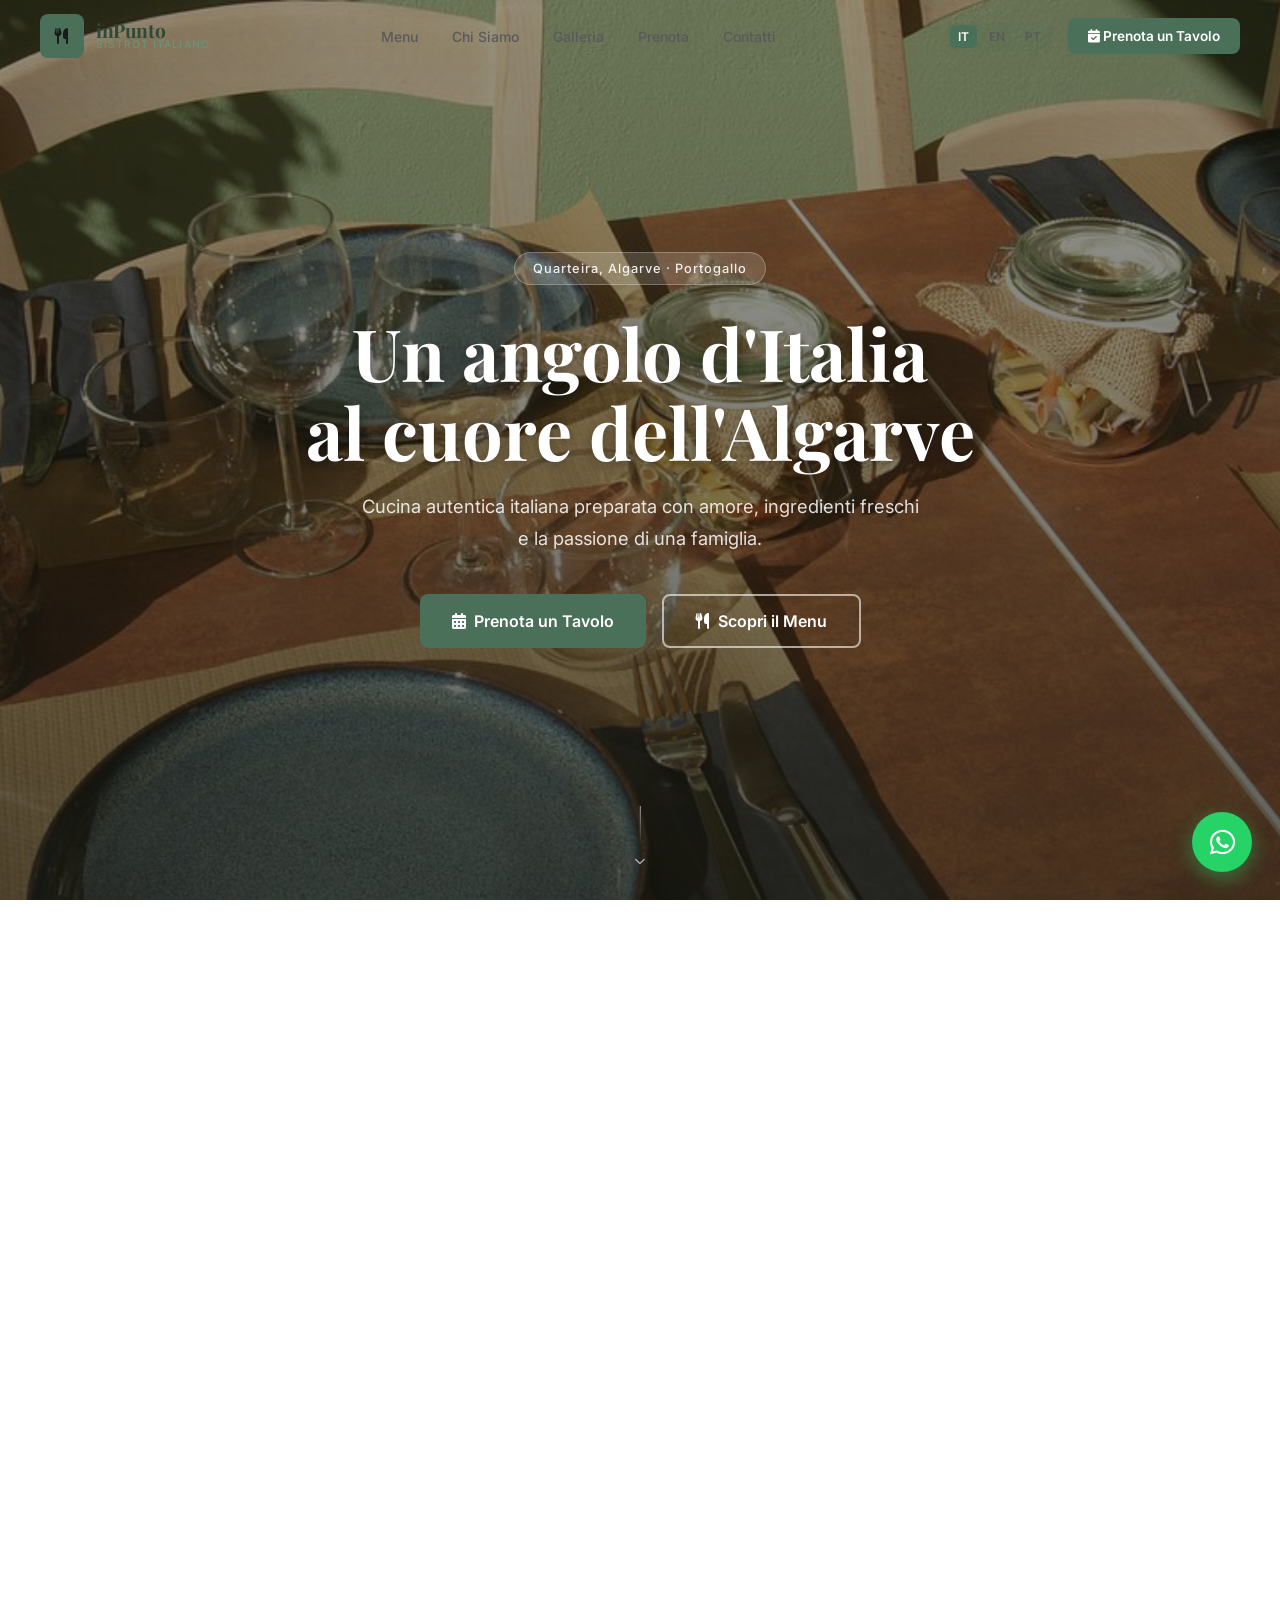
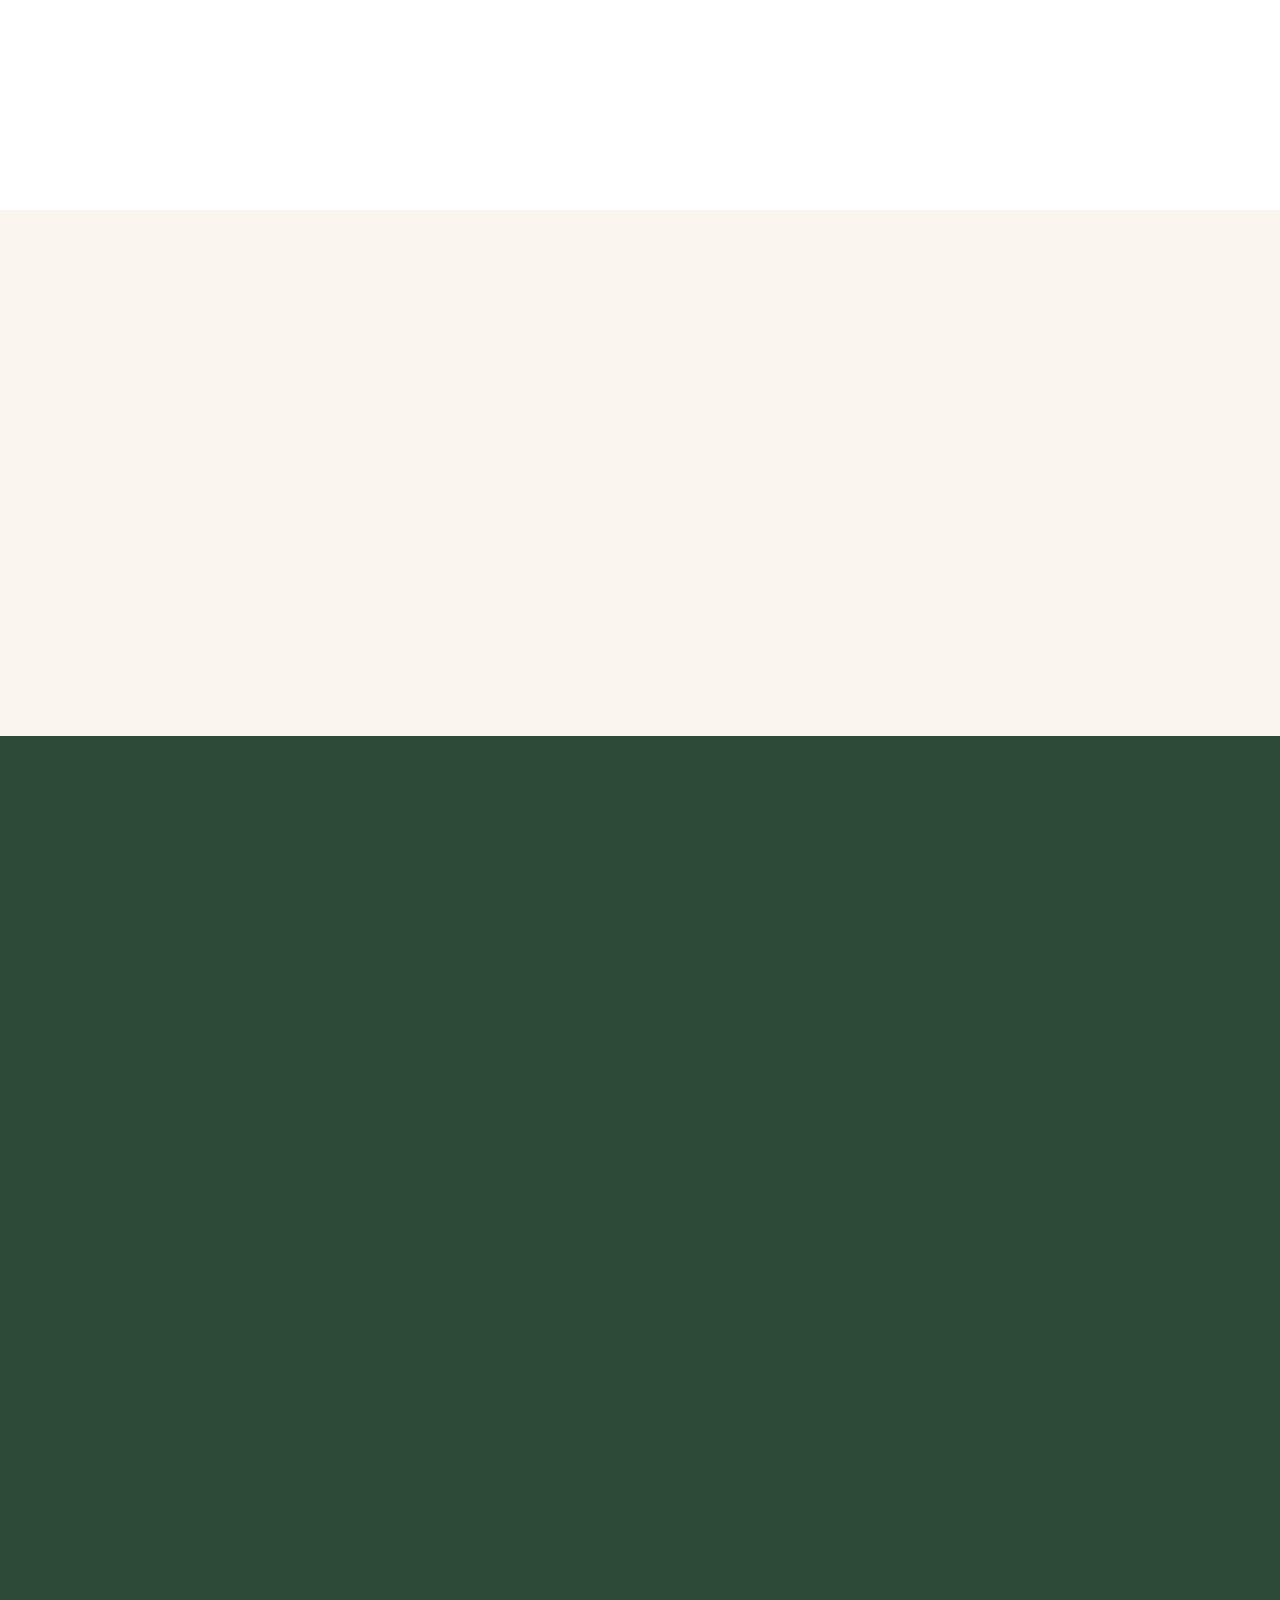
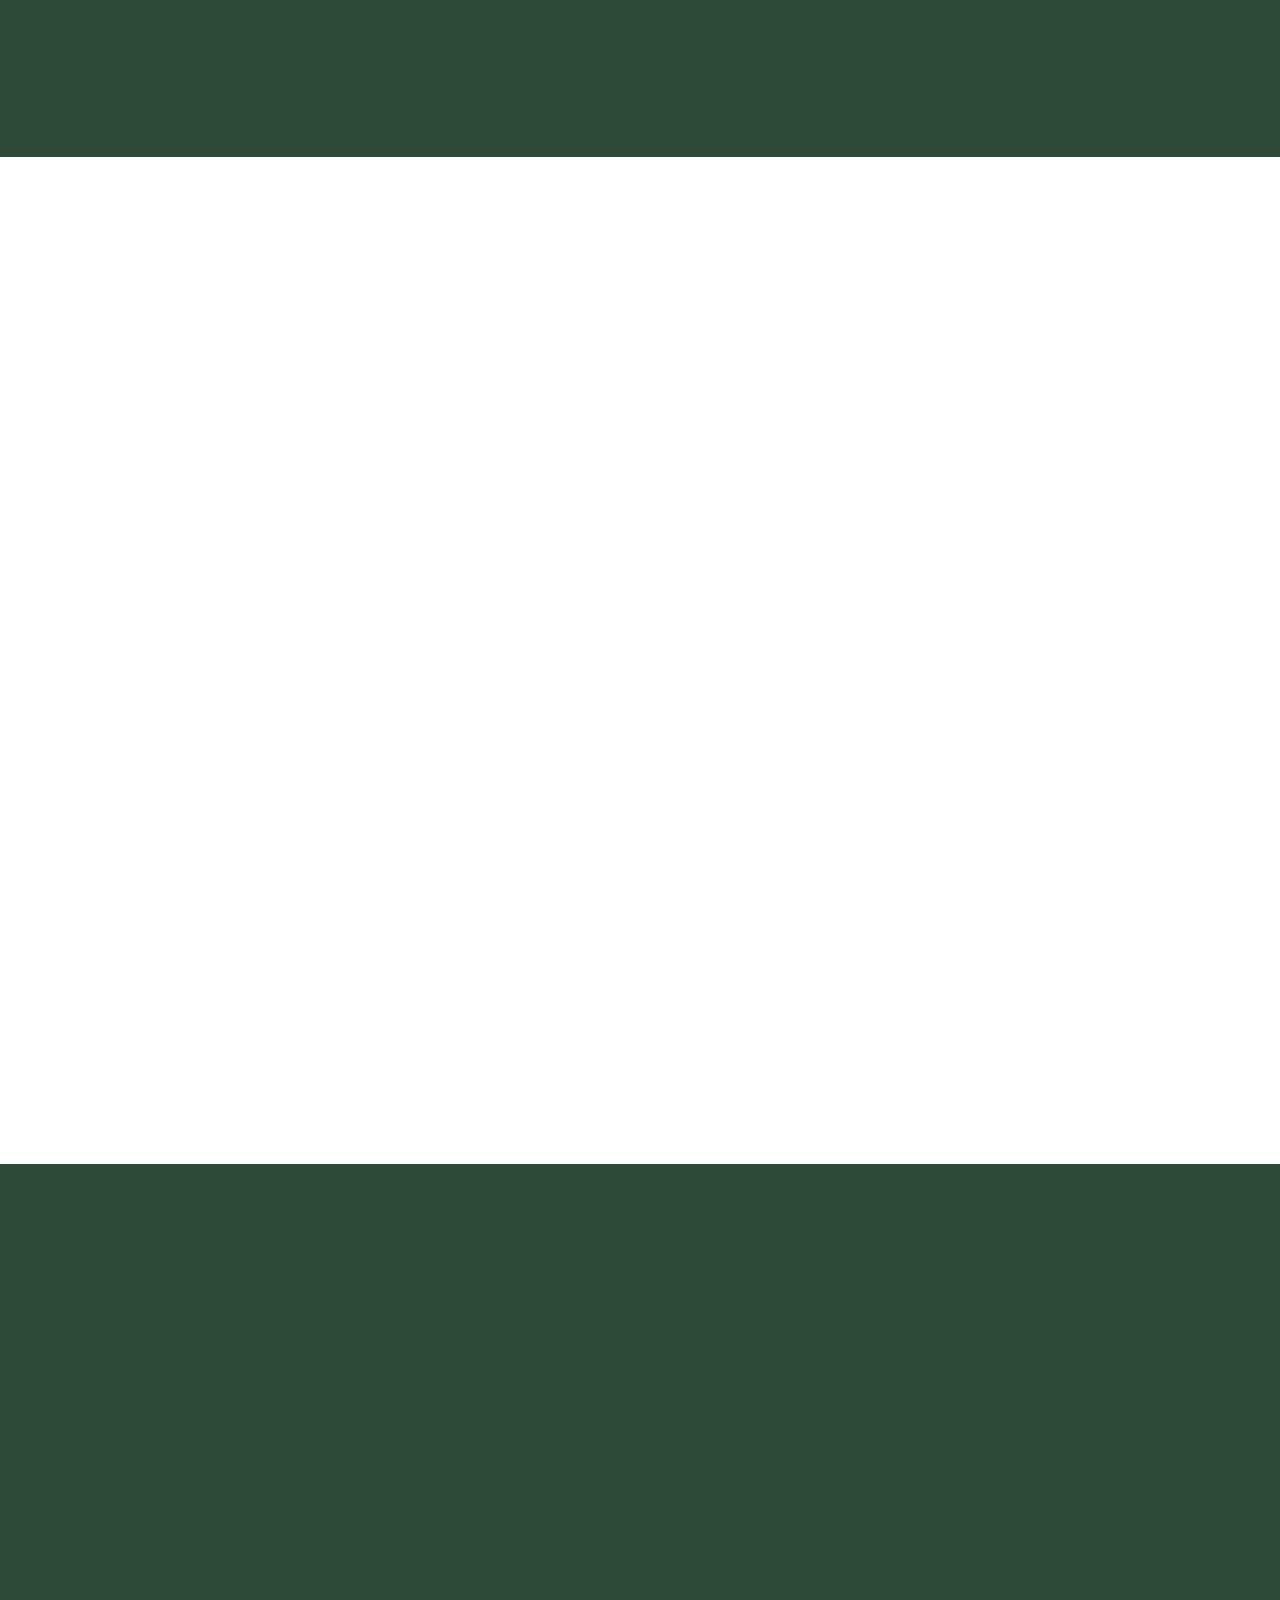
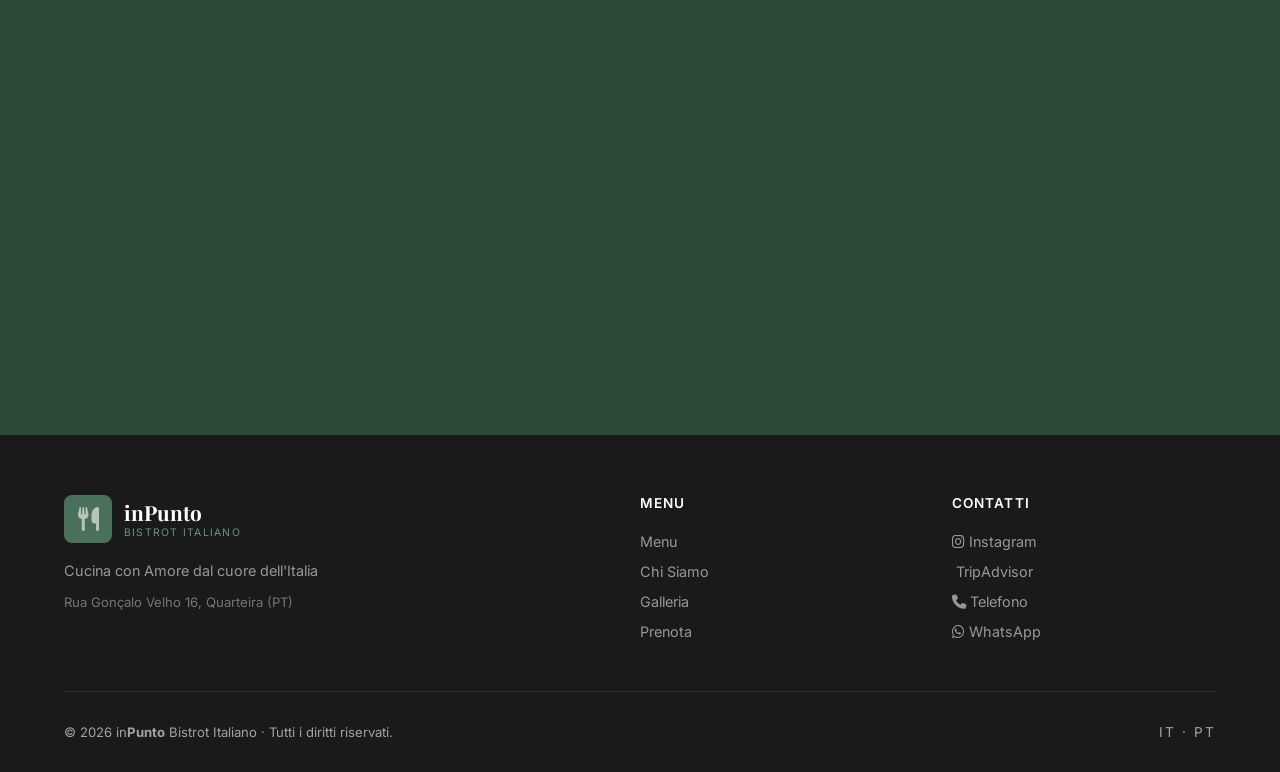
==== commit 8a30986c: "fix(website): replace all placeholder images with real user-uploaded photos (photo1.png - photo5.png" ====
--- a/website/index.html
+++ b/website/index.html
@@ -136,9 +136,11 @@
           <div class="animate-on-scroll">
             <div class="about__img-wrap">
               <img 
-                src="https://raw.githubusercontent.com/Manolo006/segnaore/main/website/img/hero.jpg" 
+                src="img/photo4.png" 
                 alt="Interno del bistrot In Punto, con pareti verdi e atmosfera calda"
                 class="about__img"
+                width="800"
+                height="1000"
                 loading="lazy"
               >
               <div class="about__badge">
@@ -221,10 +223,11 @@
         </div>
 
         <div class="gallery-grid animate-on-scroll" data-delay="2">
-          <div class="gallery-item" role="button" tabindex="0" aria-label="Esterno del locale">
+          <div class="gallery-item" role="button" tabindex="0" aria-label="Ambiente bistrot In Punto">
             <img 
-              src="https://raw.githubusercontent.com/Manolo006/segnaore/main/website/img/hero.jpg" 
-              alt="Esterno del bistrot In Punto a Quarteira"
+              src="img/photo1.png" 
+              alt="Ambiente bistrot In Punto a Quarteira"
+              width="800" height="600"
               loading="lazy"
             >
             <div class="gallery-item__overlay" aria-hidden="true">
@@ -232,22 +235,11 @@
             </div>
           </div>
 
-          <div class="gallery-item" role="button" tabindex="0" aria-label="Sala interna verde">
+          <div class="gallery-item" role="button" tabindex="0" aria-label="Dettaglio locale In Punto">
             <img 
-              src="https://dynamic-media-cdn.tripadvisor.com/media/photo-o/2c/c8/a9/02/interno-del-bistrot.jpg?w=700&h=-1&s=1" 
-              alt="Sala interna con pareti verdi e arredamento rustico"
-              loading="lazy"
-              onerror="this.src='https://raw.githubusercontent.com/Manolo006/segnaore/main/website/img/hero.jpg'"
-            >
-            <div class="gallery-item__overlay" aria-hidden="true">
-              <i class="fa-solid fa-magnifying-glass-plus" style="font-size: 1.5rem; color: white;"></i>
-            </div>
-          </div>
-
-          <div class="gallery-item" role="button" tabindex="0" aria-label="Terrazza esterna">
-            <img 
-              src="https://raw.githubusercontent.com/Manolo006/segnaore/main/website/img/hero.jpg" 
-              alt="Terrazza del bistrot con fiori e tavolini all'aperto"
+              src="img/photo2.png" 
+              alt="Dettaglio bistrot con pareti verdi"
+              width="800" height="600"
               loading="lazy"
             >
             <div class="gallery-item__overlay" aria-hidden="true">
@@ -255,10 +247,11 @@
             </div>
           </div>
 
-          <div class="gallery-item" role="button" tabindex="0" aria-label="Apparecchiatura tavolo">
+          <div class="gallery-item" role="button" tabindex="0" aria-label="Tavoli e arredamento In Punto">
             <img 
-              src="https://raw.githubusercontent.com/Manolo006/segnaore/main/website/img/hero.jpg" 
-              alt="Tavolo apparecchiato con piatti in ceramica blu e bicchieri da vino"
+              src="img/photo3.png" 
+              alt="Tavoli e atmosfera In Punto"
+              width="800" height="600"
               loading="lazy"
             >
             <div class="gallery-item__overlay" aria-hidden="true">
@@ -266,10 +259,11 @@
             </div>
           </div>
 
-          <div class="gallery-item" role="button" tabindex="0" aria-label="Bar interno">
+          <div class="gallery-item" role="button" tabindex="0" aria-label="Interno bistrot">
             <img 
-              src="https://raw.githubusercontent.com/Manolo006/segnaore/main/website/img/hero.jpg" 
-              alt="Area bar interna con botti di vino e decorazioni italiane"
+              src="img/photo4.png" 
+              alt="Interno bistrot In Punto"
+              width="800" height="600"
               loading="lazy"
             >
             <div class="gallery-item__overlay" aria-hidden="true">
@@ -277,10 +271,11 @@
             </div>
           </div>
 
-          <div class="gallery-item" role="button" tabindex="0" aria-label="Il team In Punto">
+          <div class="gallery-item" role="button" tabindex="0" aria-label="Atmosfera del locale">
             <img 
-              src="https://raw.githubusercontent.com/Manolo006/segnaore/main/website/img/hero.jpg" 
-              alt="Il team di In Punto davanti al bistrot"
+              src="img/photo5.png" 
+              alt="Atmosfera accogliente bistrot In Punto"
+              width="800" height="600"
               loading="lazy"
             >
             <div class="gallery-item__overlay" aria-hidden="true">
@@ -315,8 +310,9 @@
 
             <div class="reservation-info__media" style="margin-top:32px;">
               <img 
-                src="https://raw.githubusercontent.com/Manolo006/segnaore/main/website/img/hero.jpg" 
+                src="img/photo5.png" 
                 alt="Sala del bistrot In Punto"
+                width="800" height="533"
                 loading="lazy"
               >
             </div>
@@ -337,6 +333,7 @@
                 <input 
                   type="text" 
                   id="res-name" 
+                  name="name"
                   class="form-input" 
                   data-i18n="form_name"
                   placeholder="Nome e Cognome"
@@ -351,10 +348,12 @@
                   <input 
                     type="email" 
                     id="res-email" 
+                    name="email"
                     class="form-input" 
                     data-i18n="form_email"
                     placeholder="email@esempio.com"
                     autocomplete="email"
+                    spellcheck="false"
                     required
                   >
                 </div>
@@ -363,6 +362,7 @@
                   <input 
                     type="tel" 
                     id="res-phone" 
+                    name="phone"
                     class="form-input" 
                     data-i18n="form_phone"
                     placeholder="+351 289 076 410"
--- a/website/css/style.css
+++ b/website/css/style.css
@@ -325,7 +325,7 @@
 .hero__bg {
   position: absolute;
   inset: 0;
-  background-image: url('../img/hero.jpg');
+  background-image: url('../img/photo5.png');
   background-size: cover;
   background-position: center;
   transform: translateY(var(--parallax-y, 0));
